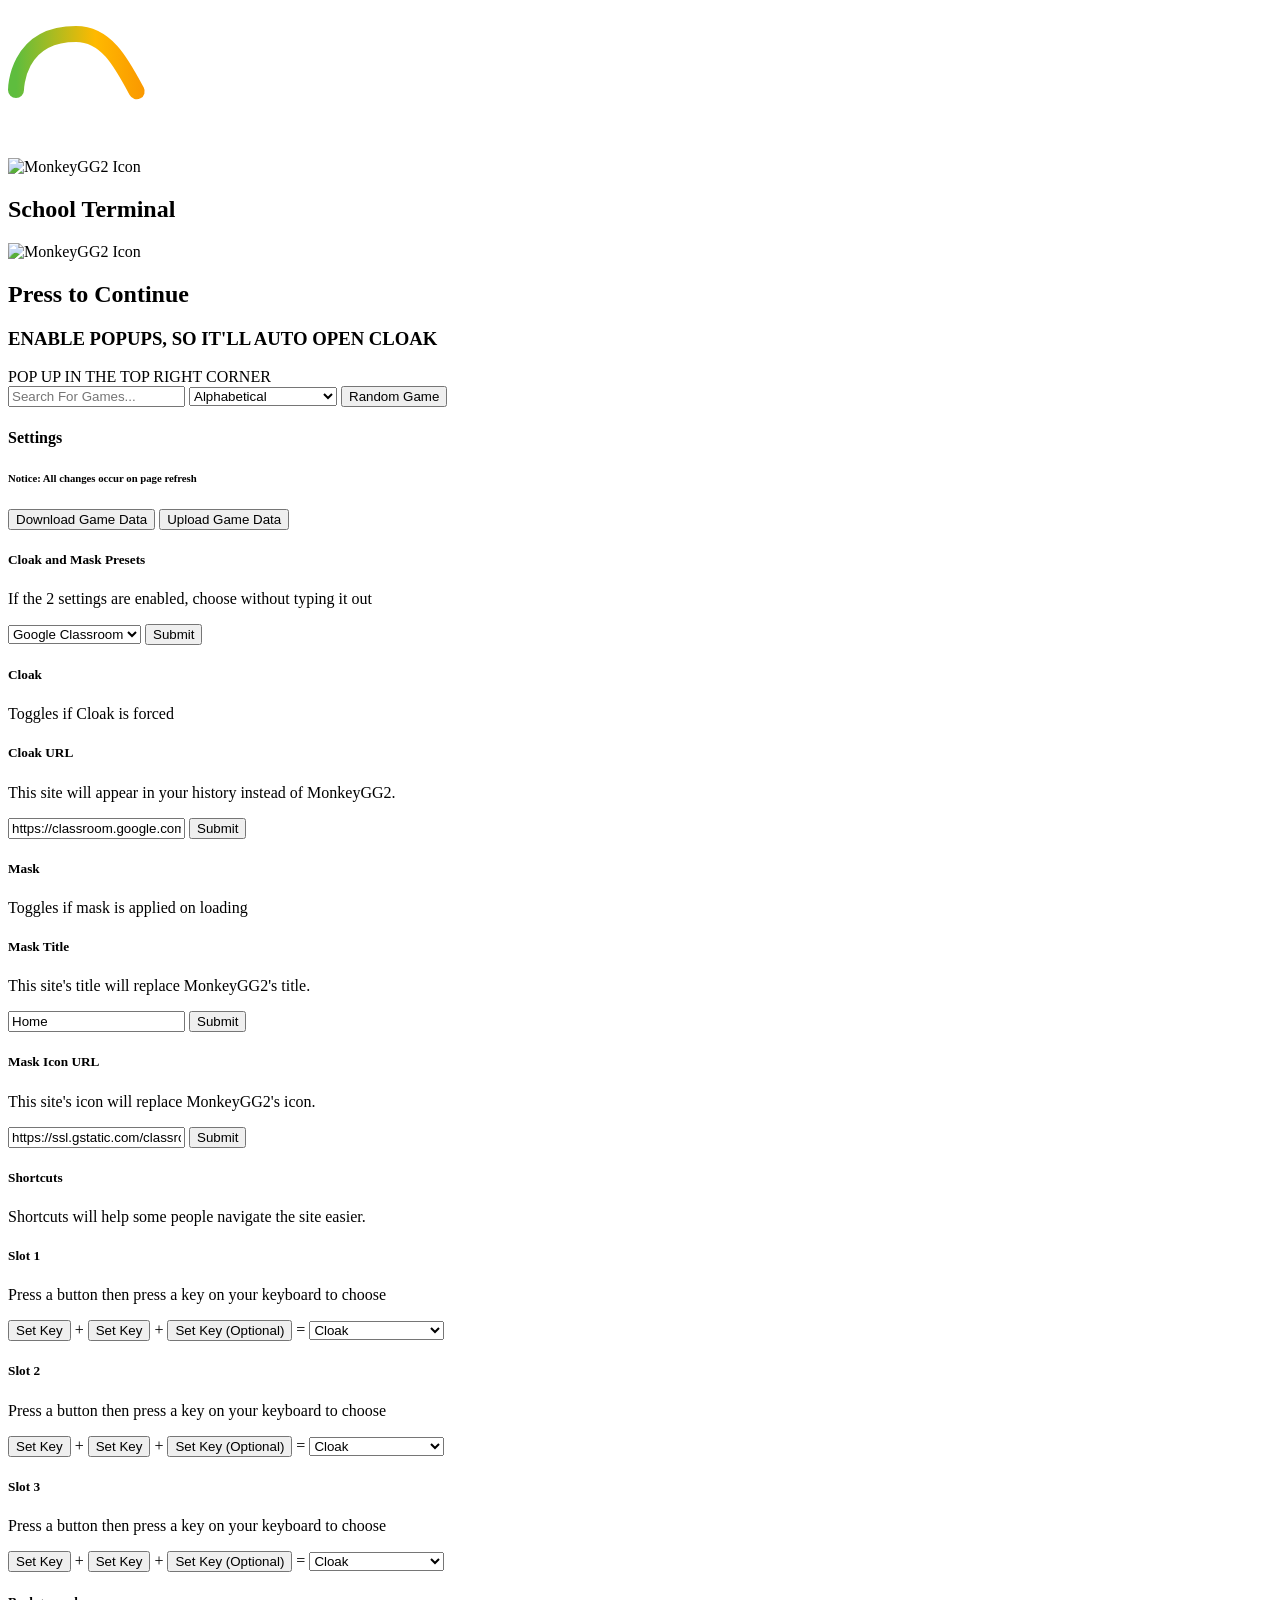
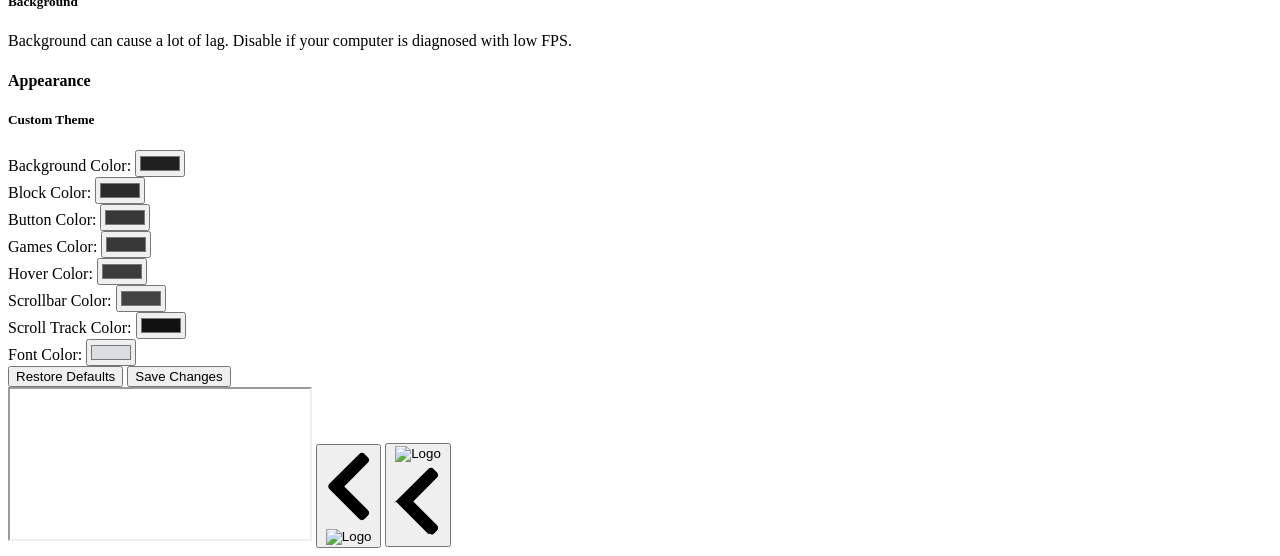
==== index.html @ 01195f4a "Update index.html" ====
<!DOCTYPE html>
<html lang="en">

<head>
  <script async src="https://www.googletagmanager.com/gtag/js?id=G-5937MNQKK5"></script>
  <script>
    window.dataLayer = window.dataLayer || [];

    function gtag() {
      dataLayer.push(arguments);
    }

    gtag('js', new Date());
    gtag('config', 'G-5937MNQKK5');
  </script>

  <title>School Terminal</title>

  <meta name="description" content="Cool site for stuff" />

  <meta name="keywords"
    content="games, gamez, unblocked, unblocked games, tunnel rush, run 3, run, 3, hacks, chrome dino unblocked, chrome dino, chrome dinosaur, dinosaur game, dinosaur, chrome hacks, chrome dino hacks, chrome dinosaur hacks, chrome dino game hack, unblocked game site, idle breakout, idle breakout hack, idle breakout save, idle breakout code, idle breakout save generator, idle breakout unblocked, 2048, 2048 unblocked, 2048 no ads, no ads, ads, 2048 high score, cookie clicker, cookie clicker unblocked, cookie clicker github, cookie clicker no ads, flappy bird, flappy bird no ads, flappy bird unblocked, flash games, flash, bloons, bloons tower defense, bloons td, bloons td 1, bloons td 2, bloons td 3, bloons td 4, bloons td 5, bloons td 6, online, duck life, duck life 1, duck life 2, ducklife 3, factory balls, learn to fly, learn to fly game, raft wars, the impossible quiz, this is the only level, impossible quiz, impossible quiz online, impossible quiz answers, impossible quiz question, imposible quiz, quiz, quiz answers, hextris, retrobowl, retrobowl unblocked, retrobowl online, rooftop snipers, rooftop snipers unblocked, slope, slope online, slope unblocked, slope unblocked site, slope unblocked no ads, slope unblocked google site, slope unblocked online, slope unblocked school, smart ball, tunnel rush, tunnel rush online, tunnel rush unblocked, tunnel rush unblocked site, tunnel rush unblocked no ads, tunnel rush unblocked google site, slope google site, tunnel rush google site, tunnel rush unblocked online, tunnel rush unblocked school" />

  <meta name="og:image" content="favicon.png" />

  <link href="js/loading.js" rel="preload" as="script" />
  <link href="https://cdn.jsdelivr.net/npm/jquery@3.7.1/dist/jquery.min.js" rel="preload" as="script" />
  <link href="css/loading.css" rel="preload" as="style" type="text/css" />
  <link href="js/config.js" rel="prefetch" as="script" />

  <link href="fonts/Flexi_IBM_VGA_True_437.svg" rel="prefetch" as="font" />
  <link href="fonts/Flexi_IBM_VGA_True_437.woff" rel="prefetch" as="font" />
  <link href="fonts/Flexi_IBM_VGA_True_437.woff2" rel="prefetch" as="font" />

  <link href="css/loading.css" rel="stylesheet" type="text/css" />
  <link href="css/style.css" rel="stylesheet" type="text/css" />
</head>

<body>

  <noscript>
    <p id="noscript-text">
      This site requires you to be able to run JavaScript.
    </p>
  </noscript>

  <div class="loading">
    <div>
      <div class="loading-tip"></div>

      <div class="loading-infinity">
        <br />

        <svg class="infinity"
          viewBox="0 0 256 128"
          width="256px"
          height="128px"
          xmlns="http://www.w3.org/2000/svg">

          <defs>

            <linearGradient id="grad1" x1="0" y1="0" x2="1" y2="0">
              <stop offset="0%" stop-color="#5ebd3e" />
              <stop offset="33%" stop-color="#ffb900" />
              <stop offset="67%" stop-color="#f78200" />
              <stop offset="100%" stop-color="#e23838" />
            </linearGradient>

            <linearGradient id="grad2" x1="1" y1="0" x2="0" y2="0">
              <stop offset="0%" stop-color="#e23838" />
              <stop offset="33%" stop-color="#973999" />
              <stop offset="67%" stop-color="#009cdf" />
              <stop offset="100%" stop-color="#5ebd3e" />
            </linearGradient>

          </defs>

          <g fill="none" stroke-linecap="round" stroke-width="16">

            <g class="track" stroke="rgba(0,0,0,0)">
              <path d="M8,64s0-56,60-56,60,112,120,112,60-56,60-56" />
              <path d="M248,64s0-56-60-56-60,112-120,112S8,64,8,64" />
            </g>

            <g stroke-dasharray="180 656">

              <path
                class="worm1"
                stroke="url(#grad1)"
                stroke-dashoffset="0"
                d="M8,64s0-56,60-56,60,112,120,112,60-56,60-56" />

              <path
                class="worm2"
                stroke="url(#grad2)"
                stroke-dashoffset="358"
                d="M248,64s0-56-60-56-60,112-120,112S8,64,8,64" />

            </g>

          </g>
        </svg>
      </div>
    </div>

    <div class="loading-icon">
      <img
        src="imgs/icon-256-256.png"
        alt="MonkeyGG2 Icon" />
    </div>
  </div>


  <section id="everything-else">

    <h1 id="title">
      School Terminal
    </h1>

    <logo>
      <img
        src="imgs/icon-256-256.png"
        alt="MonkeyGG2 Icon" />
    </logo>

    <div id="particles"></div>

    <dialog id="disabled">
      <div>
        This feature has been disabled by whoever is hosting this MonkeyGG2 instance.
      </div>
    </dialog>


    <div class="cloaklaunch">

      <h1 class="cloaker">
        Press to Continue
      </h1>

      <h3 class="cloaker">
        ENABLE POPUPS, SO IT'LL AUTO OPEN CLOAK
      </h3>

      <span id="disableCloak">
        POP UP IN THE TOP RIGHT CORNER
      </span>

    </div>


    <!-- =====================================================
         HOMEPAGE
         ===================================================== -->

    <div class="homepage">

      <div class="card-row">

        <div class="column">

          <button type="button">

            <div class="card" data="games">

              <div>

                <svg
                  xmlns="http://www.w3.org/2000/svg"
                  version="1.1"
                  xmlns:xlink="http://www.w3.org/1999/xlink"
                  xmlns:svgjs="http://svgjs.com/svgjs"
                  width="256"
                  height="256"
                  x="0"
                  y="0"
                  viewBox="0 0 512 512"
                  style="margin: 1rem 0"
                  xml:space="preserve">

                  <defs>

                    <linearGradient
                      id="a"
                      x1="-38.17"
                      x2="-29.916"
                      y1="631.934"
                      y2="623.68"
                      gradientTransform="matrix(21.3333 0 0 -21.3333 996.333 13791.667)"
                      gradientUnits="userSpaceOnUse">

                      <stop offset="0"
                        style="
                          stop-color: rgb(0, 0, 0);
                          stop-opacity: 0.1;
                        " />

                      <stop offset="1"
                        style="
                          stop-color: rgb(0, 0, 0);
                          stop-opacity: 0;
                        " />

                    </linearGradient>

                    <linearGradient
                      id="b"
                      x1="-45.683"
                      x2="-24.059"
                      y1="639.332"
                      y2="629.249"
                      gradientTransform="matrix(21.3333 0 0 -21.3333 996.333 13791.667)"
                      gradientUnits="userSpaceOnUse">

                      <stop offset="0"
                        style="
                          stop-color: rgb(255, 255, 255);
                          stop-opacity: 0.2;
                        " />

                      <stop offset="1"
                        style="
                          stop-color: rgb(255, 255, 255);
                          stop-opacity: 0;
                        " />

                    </linearGradient>

                  </defs>

                  <g>

                    <path
                      d="M512 256C512 114.844 397.167 0 256 0S0 114.844 0 256c0 69.727 30.309 121.482 89.641 154.245C101.427 492.888 137.385 512 256 512c115.302 0 152.566-17.882 165.385-94.788C481.357 386.198 512 332.13 512 256z"
                      fill="#303C42">
                    </path>

                    <path
                      d="M488.715 285.333C463.018 261.271 448 227.522 448 192c0-18.168 3.918-36.04 11.402-52.533 19.776 34.38 31.264 74.103 31.264 116.533.001 10.32-.771 19.995-1.951 29.333z"
                      fill="#F2F2F2">
                    </path>

                    <circle
                      cx="256"
                      cy="149.333"
                      r="106.667"
                      fill="#F2F2F2">
                    </circle>

                    <path
                      d="M52.598 139.467C60.082 155.96 64 173.832 64 192c0 35.251-14.844 68.836-40.258 92.868-1.428-9.247-2.409-18.764-2.409-28.868 0-42.43 11.489-82.152 31.265-116.533z"
                      fill="#F2F2F2">
                    </path>

                    <path
                      d="M256 490.667c-124.896 0-140.979-20.281-147.854-106.24 30.708-33.25 86.833-53.76 147.854-53.76s117.146 20.51 147.854 53.76c-6.875 85.958-22.958 106.24-147.854 106.24z"
                      fill="#FEE4D0">
                    </path>

                    <path
                      d="M424.6 390.984c.292-3.152.632-6.142.879-9.453a10.743 10.743 0 0 0-2.521-7.719C389.02 334.041 325.041 309.333 256 309.333s-133.021 24.708-166.958 64.479a10.743 10.743 0 0 0-2.521 7.719c.057.76.143 1.418.202 2.169-28.641-19.128-47.729-44.467-57.525-75.514C64.376 279.922 85.333 237.188 85.333 192c0-25.608-6.943-50.56-19.53-72.911 40.25-55.755 104.251-93.048 177.122-97.092C178.461 28.566 128 83.163 128 149.333c0 70.583 57.417 128 128 128s128-57.417 128-128c0-66.171-50.461-120.767-114.926-127.337 72.871 4.044 136.872 41.337 177.122 97.092-12.587 22.352-19.53 47.303-19.53 72.911 0 45.802 21.447 88.967 57.414 117.219-9.359 35.352-29.006 62.456-59.48 81.766z"
                      fill="#D32F2F">
                    </path>

                  </g>

                </svg>

              </div>

              <h5>
                Games
              </h5>

              <p>
                Huge collection of Games to try out, featuring MotoX3M, Flappy Bird, Core Ball & more!
              </p>

            </div>

          </button>

        </div>


        <div class="column">

          <button type="button">

            <div class="card" data="proxy">

              <div class="img-container">

                <img
                  src="imgs/violet-256-256.png"
                  alt="Proxy Icon" />

              </div>

              <h5>
                Proxy
              </h5>

              <p>
                Our proxy will let you bypass network restrictions so you can access sites and even play online browser games without censorship!
              </p>

            </div>

          </button>

        </div>


        <div class="column">

          <button type="button">

            <div class="card" data="settings">

              <div class="img-container">

                <svg
                  xmlns="http://www.w3.org/2000/svg"
                  version="1.1"
                  xmlns:xlink="http://www.w3.org/1999/xlink"
                  xmlns:svgjs="http://svgjs.com/svgjs"
                  width="256"
                  height="256"
                  x="0"
                  y="0"
                  viewBox="0 0 512.207 512.207"
                  style="enable-background:new 0 0 512 512"
                  xml:space="preserve">

                  <g>

                    <path
                      fill="#587AA1"
                      d="M466.104 256.049c0-4.883-.174-9.82-.52-14.754l46.624-39.918-2.277-9.018a265.273 265.273 0 0 0-12.022-36.324 265.347 265.347 0 0 0-17.176-34.17l-4.767-7.987-61.095 4.734a211.766 211.766 0 0 0-21.075-21.108l4.743-61.208-7.987-4.766a265.257 265.257 0 0 0-34.185-17.184A265.223 265.223 0 0 0 320.059 2.33L311.041.053l-39.847 46.54a210.79 210.79 0 0 0-15.089-.542l-45 44.997 45 45c66.168 0 120 53.832 120 120s-53.832 120-120 120l-45 45 45 44.998c4.911 0 9.82-.172 14.754-.518l39.918 46.624 9.018-2.277a265.273 265.273 0 0 0 36.324-12.022 265.083 265.083 0 0 0 34.169-17.177l7.987-4.766-4.734-61.095a211.659 211.659 0 0 0 21.108-21.075l61.208 4.743 4.766-7.987a265.257 265.257 0 0 0 17.184-34.185 265.223 265.223 0 0 0 12.016-36.308l2.277-9.018-46.54-39.847c.361-5.05.544-10.099.544-15.089z">
                    </path>

                    <path
                      fill="#6C90B8"
                      d="M46.104 256.049c0-4.883.174-9.82.52-14.754L0 201.377l2.277-9.018a265.273 265.273 0 0 1 12.022-36.324 265.347 265.347 0 0 1 17.176-34.17l4.767-7.987 61.095 4.734a211.766 211.766 0 0 1 21.075-21.108l-4.743-61.208 7.987-4.766a265.257 265.257 0 0 1 34.185-17.184A265.223 265.223 0 0 1 192.149 2.33l9.018-2.277 39.847 46.54a210.79 210.79 0 0 1 15.089-.542v89.997c-66.168 0-120 53.832-120 120s53.832 120 120 120v89.998c-4.911 0-9.82-.172-14.754-.518l-39.918 46.624-9.018-2.277a265.273 265.273 0 0 1-36.324-12.022 265.083 265.083 0 0 1-34.169-17.177l-7.987-4.766 4.734-61.095a211.659 211.659 0 0 1-21.108-21.075l-61.208 4.743-4.766-7.987a265.257 265.257 0 0 1-17.184-34.185 265.223 265.223 0 0 1-12.016-36.308l-2.277-9.018 46.54-39.847a211.384 211.384 0 0 1-.544-15.089z">
                    </path>

                    <path
                      fill="#81A6C7"
                      d="m256.104 106.049-30 30 30 30c49.626 0 90 40.374 90 90s-40.374 90-90 90l-30 30 30 30c82.711 0 150-67.289 150-150s-67.29-150-150-150z">
                    </path>

                    <path
                      fill="#97BEDB"
                      d="M166.104 256.049c0-49.626 40.374-90 90-90v-60c-82.711 0-150 67.289-150 150s67.289 150 150 150v-60c-49.626 0-90-40.374-90-90z">
                    </path>

                  </g>

                </svg>

              </div>

              <h5>
                Settings
              </h5>

              <p>
                A ton of customizable settings and features all at your fingertips!
              </p>

            </div>

          </button>

        </div>

      </div>

    </div>


    <!-- =====================================================
         GAMES
         ===================================================== -->

    <div class="games">

      <div class="searchbar">

        <input
          type="text"
          id="search"
          placeholder="Search For Games..." />

        <select id="sort">

          <option value="alphabetical">
            Alphabetical
          </option>

          <option value="reverse">
            Reverse Alphabetical
          </option>

        </select>

        <button
          type="button"
          class="randgame"
          onclick="randomGame()">

          Random Game

        </button>

      </div>

      <ul id="gamesList"></ul>

    </div>


    <!-- =====================================================
         SETTINGS
         ===================================================== -->

    <div class="settings">

      <div class="setting-bg">

        <h4>
          Settings
        </h4>

        <h6>
          Notice: All changes occur on page refresh
        </h6>


        <div class="setting">

          <button
            class="save-button"
            id="download">

            Download Game Data

          </button>

          <button
            class="save-button"
            id="upload">

            Upload Game Data

          </button>

          <p class="upload-result"></p>

        </div>


        <div class="setting">

          <h5>
            Cloak and Mask Presets
          </h5>

          <p>
            If the 2 settings are enabled, choose without typing it out
          </p>

          <select id="presets">

            <option value="classroom">
              Google Classroom
            </option>

            <option value="drive">
              Google Drive
            </option>

            <option value="mail">
              Google Mail
            </option>

            <option value="canvas">
              Canvas
            </option>

          </select>

          <button
            type="button"
            class="submit-button"
            onclick="updatePreset()">

            Submit

          </button>

        </div>


        <div class="setting">

          <h5>
            Cloak
          </h5>

          <p>
            Toggles if Cloak is forced
          </p>

          <label class="switch">

            <input
              id="cloakCheckboxInput"
              type="checkbox"
              hidden />

            <div class="switch__wrapper">
              <div class="switch__toggle"></div>
            </div>

          </label>

        </div>


        <div class="setting">

          <h5>
            Cloak URL
          </h5>

          <p>
            This site will appear in your history instead of MonkeyGG2.
          </p>

          <input
            id="cloakUrlInput"
            class="text-field"
            type="text"
            placeholder="https://google.com/maps" />

          <button
            type="button"
            id="cloakUrlSubmit"
            class="submit-button">

            Submit

          </button>

        </div>


        <div class="setting">

          <h5>
            Mask
          </h5>

          <p>
            Toggles if mask is applied on loading
          </p>

          <label class="switch">

            <input
              id="maskCheckboxInput"
              type="checkbox"
              hidden />

            <div class="switch__wrapper">
              <div class="switch__toggle"></div>
            </div>

          </label>

        </div>


        <div class="setting">

          <h5>
            Mask Title
          </h5>

          <p>
            This site's title will replace MonkeyGG2's title.
          </p>

          <input
            id="maskTitleInput"
            class="text-field"
            type="text"
            placeholder="Home" />

          <button
            type="button"
            id="maskTitleSubmit"
            class="submit-button">

            Submit

          </button>

        </div>


        <div class="setting">

          <h5>
            Mask Icon URL
          </h5>

          <p>
            This site's icon will replace MonkeyGG2's icon.
          </p>

          <input
            id="maskIconInput"
            class="text-field"
            type="text"
            placeholder="https://google.com/maps/ic_product_classroom_32.png" />

          <button
            type="button"
            id="maskIconSubmit"
            class="submit-button">

            Submit

          </button>

        </div>


        <div class="setting">

          <h5>
            Shortcuts
          </h5>

          <p>
            Shortcuts will help some people navigate the site easier.
          </p>

        </div>


        <div class="setting">

          <div id="keybind-1">

            <h5>
              Slot 1
            </h5>

            <p>
              Press a button then press a key on your keyboard to choose
            </p>

            <button
              type="button"
              class="keySlot 1">
              Set Key
            </button>

            <p style="display:inline;">+</p>

            <button
              type="button"
              class="keySlot 2">
              Set Key
            </button>

            <p style="display:inline;">+</p>

            <button
              type="button"
              class="keySlot 3">
              Set Key (Optional)
            </button>

            <p style="display:inline;">=</p>

            <select class="slot-action">

              <option value="makecloak()">
                Cloak
              </option>

              <option value="mask()">
                Mask
              </option>

              <option value="returnHome()">
                Return to Home
              </option>

              <option value="mute()">
                Mute
              </option>

              <option value="#">
                Pop-up Tab
              </option>

              <option value="eval(prompt('What do you want to run?')); pressedKeys = {};">
                Custom JS
              </option>

              <option value="#">
                Select an option ▼
              </option>

            </select>

          </div>


          <div id="keybind-2">

            <h5>
              Slot 2
            </h5>

            <p>
              Press a button then press a key on your keyboard to choose
            </p>

            <button
              type="button"
              class="keySlot 1">
              Set Key
            </button>

            <p style="display:inline;">+</p>

            <button
              type="button"
              class="keySlot 2">
              Set Key
            </button>

            <p style="display:inline;">+</p>

            <button
              type="button"
              class="keySlot 3">
              Set Key (Optional)
            </button>

            <p style="display:inline;">=</p>

            <select class="slot-action">

              <option value="makecloak()">
                Cloak
              </option>

              <option value="mask()">
                Mask
              </option>

              <option value="returnHome()">
                Return to Home
              </option>

              <option value="mute()">
                Mute
              </option>

              <option value="#">
                Pop-up Tab
              </option>

              <option value="eval(prompt('What do you want to run?')); pressedKeys = {};">
                Custom JS
              </option>

              <option value="#">
                Select an option ▼
              </option>

            </select>

          </div>


          <div id="keybind-3">

            <h5>
              Slot 3
            </h5>

            <p>
              Press a button then press a key on your keyboard to choose
            </p>

            <button
              type="button"
              class="keySlot 1">
              Set Key
            </button>

            <p style="display:inline;">+</p>

            <button
              type="button"
              class="keySlot 2">
              Set Key
            </button>

            <p style="display:inline;">+</p>

            <button
              type="button"
              class="keySlot 3">
              Set Key (Optional)
            </button>

            <p style="display:inline;">=</p>

            <select class="slot-action">

              <option value="makecloak()">
                Cloak
              </option>

              <option value="mask()">
                Mask
              </option>

              <option value="returnHome()">
                Return to Home
              </option>

              <option value="mute()">
                Mute
              </option>

              <option value="#">
                Pop-up Tab
              </option>

              <option value="eval(prompt('What do you want to run?')); pressedKeys = {};">
                Custom JS
              </option>

              <option value="#">
                Select an option ▼
              </option>

            </select>

          </div>

        </div>


        <div class="setting">

          <h5>
            Background
          </h5>

          <p>
            Background can cause a lot of lag. Disable if your computer is diagnosed with low FPS.
          </p>

          <label class="switch">

            <input
              type="checkbox"
              id="backgroundCheckboxInput"
              hidden />

            <div class="switch__wrapper">
              <div class="switch__toggle"></div>
            </div>

          </label>

        </div>


        <h4>
          Appearance
        </h4>


        <div class="setting">

          <h5>
            Custom Theme
          </h5>


          <label for="bg">
            Background Color:
          </label>

          <input
            type="color"
            id="bg"
            name="bg"
            value="#202020"
            class="color-input" />

          <br />


          <label for="block-color">
            Block Color:
          </label>

          <input
            type="color"
            id="block-color"
            name="block-color"
            value="#2b2b2b"
            class="color-input" />

          <br />


          <label for="button-color">
            Button Color:
          </label>

          <input
            type="color"
            id="button-color"
            name="button-color"
            value="#373737"
            class="color-input" />

          <br />


          <label for="games-color">
            Games Color:
          </label>

          <input
            type="color"
            id="games-color"
            name="games-color"
            value="#373737"
            class="color-input" />

          <br />


          <label for="hover-color">
            Hover Color:
          </label>

          <input
            type="color"
            id="hover-color"
            name="hover-color"
            value="#3c3c3c"
            class="color-input" />

          <br />


          <label for="scrollbar-color">
            Scrollbar Color:
          </label>

          <input
            type="color"
            id="scrollbar-color"
            name="scrollbar-color"
            value="#434343"
            class="color-input" />

          <br />


          <label for="scroll-track-color">
            Scroll Track Color:
          </label>

          <input
            type="color"
            id="scroll-track-color"
            name="scroll-track-color"
            value="#111111"
            class="color-input" />

          <br />


          <label for="font-color">
            Font Color:
          </label>

          <input
            type="color"
            id="font-color"
            name="font-color"
            value="#dcddde"
            class="color-input" />

          <br />


          <button
            type="button"
            class="save-button"
            onclick="restoreColorChanges()">

            Restore Defaults

          </button>


          <button
            type="button"
            class="save-button"
            onclick="saveColorChanges()">

            Save Changes

          </button>

        </div>

      </div>

    </div>

  </section>


  <!-- =====================================================
       PAGE LOADER
       ===================================================== -->

  <section id="page-loader">

    <iframe></iframe>


    <button
      id="gameButton"
      class="in-game-button">

      <svg
        class="svg-inline--fa fa-chevron-left fa-w-10"
        aria-hidden="true"
        focusable="false"
        data-prefix="fas"
        data-icon="chevron-left"
        role="img"
        xmlns="http://www.w3.org/2000/svg"
        viewBox="0 0 320 512">

        <path
          fill="currentColor"
          d="M34.52 239.03L228.87 44.69c9.37-9.37 24.57-9.37 33.94 0l22.67 22.67c9.36 9.36 9.37 24.52.04 33.9L131.49 256l154.02 154.75c9.34 9.38 9.32 24.54-.04 33.9l-22.67 22.67c-9.37 9.37-24.57 9.37-33.94 0L34.52 272.97c-9.37-9.37-9.37-24.57 0-33.94z">
        </path>

      </svg>

      <img
        src="imgs/icon-256-256.png"
        width="36"
        height="36"
        alt="Logo" />

    </button>


    <button
      id="refresh"
      class="in-game-button">

      <img
        src="imgs/refresh.png"
        width="40"
        height="36"
        alt="Logo" />

      <svg
        class="svg-inline--fa fa-chevron-left fa-w-10"
        aria-hidden="true"
        focusable="false"
        data-prefix="fas"
        data-icon="chevron-left"
        role="img"
        xmlns="http://www.w3.org/2000/svg"
        viewBox="0 0 320 512">

        <path
          fill="currentColor"
          d="M34.52 239.03L228.87 44.69c9.37-9.37 24.57-9.37 33.94 0l22.67 22.67c9.36 9.36 9.37 24.52.04 33.9L131.49 256l154.02 154.75c9.34 9.38 9.32 24.54-.04 33.9l-22.67 22.67c-9.37 9.37-24.57-9.37-33.94 0L34.52 272.97c-9.37-9.37-9.37-24.57-33.94 0L34.52 239.03z">
        </path>

      </svg>

    </button>

  </section>


  <!-- =====================================================
       SCRIPTS
       ===================================================== -->

  <script src="js/config.js"></script>

  <script src="https://cdn.jsdelivr.net/npm/jquery@3.7.1/dist/jquery.min.js"></script>

  <script src="js/loading.js" defer></script>

  <script
    src="https://cdn.jsdelivr.net/npm/p5@1.8.0/lib/p5.min.js"
    defer>
  </script>

  <script src="js/bg.js" defer></script>

  <script src="js/index.js" defer></script>


  <!-- =====================================================
       EAGLERCRAFT URL FIX + ORIGINAL TAB REFRESH
       ===================================================== -->

  <script>

    document.addEventListener(
      'click',
      function (event) {

        const game =
          event.target.closest(
            '#gamesList li'
          );

        if (!game) {
          return;
        }


        let gameUrl =
          game.getAttribute('url');


        if (!gameUrl) {
          return;
        }


        /*
         * Eaglercraft specifically.
         *
         * Example:
         *
         * /games/ampler-launcher/mc/1.5.2
         *
         * becomes:
         *
         * /games/ampler-launcher/mc/1.5.2/
         */

        if (
          gameUrl.includes(
            '/games/ampler-launcher/mc/'
          ) &&
          !gameUrl.endsWith('/')
        ) {

          gameUrl += '/';

          game.setAttribute(
            'url',
            gameUrl
          );


          console.log(
            '[EAGLERCRAFT] Fixed game URL:',
            gameUrl
          );
        }


        /*
         * Refresh the ORIGINAL tab after
         * index.js has had time to open the
         * actual game in the new tab.
         */

        setTimeout(
          function () {

            window.location.reload();

          },
          300
        );

      },
      true
    );

  </script>

</body>

</html>
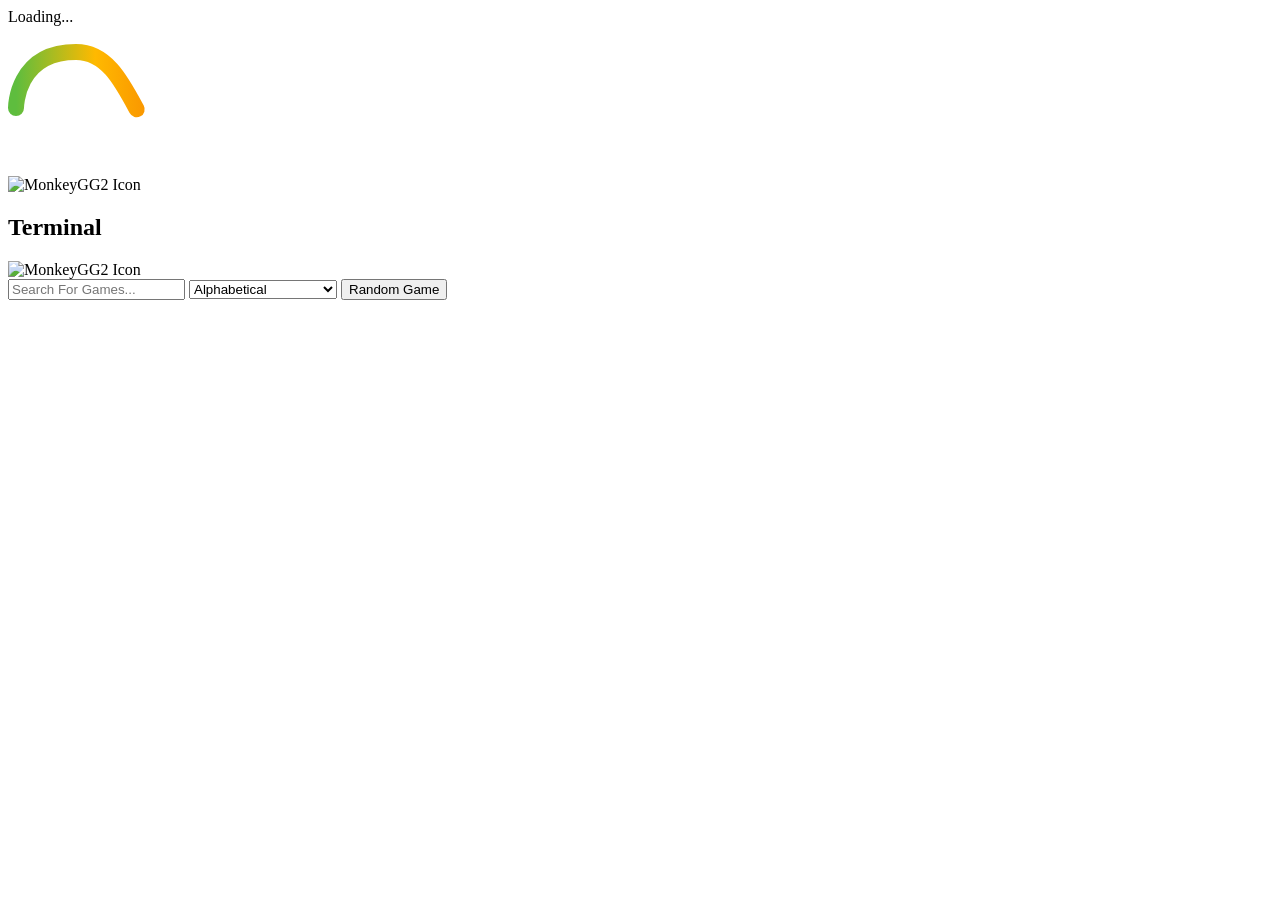
==== commit f79f65d5: "Update index.html" ====
--- a/index.html
+++ b/index.html
@@ -14,12 +14,12 @@
     gtag('config', 'G-5937MNQKK5');
   </script>
 
-  <title>School Terminal</title>
+  <title>Terminal</title>
 
   <meta name="description" content="Cool site for stuff" />
 
   <meta name="keywords"
-    content="games, gamez, unblocked, unblocked games, tunnel rush, run 3, run, 3, hacks, chrome dino unblocked, chrome dino, chrome dinosaur, dinosaur game, dinosaur, chrome hacks, chrome dino hacks, chrome dinosaur hacks, chrome dino game hack, unblocked game site, idle breakout, idle breakout hack, idle breakout save, idle breakout code, idle breakout save generator, idle breakout unblocked, 2048, 2048 unblocked, 2048 no ads, no ads, ads, 2048 high score, cookie clicker, cookie clicker unblocked, cookie clicker github, cookie clicker no ads, flappy bird, flappy bird no ads, flappy bird unblocked, flash games, flash, bloons, bloons tower defense, bloons td, bloons td 1, bloons td 2, bloons td 3, bloons td 4, bloons td 5, bloons td 6, online, duck life, duck life 1, duck life 2, ducklife 3, factory balls, learn to fly, learn to fly game, raft wars, the impossible quiz, this is the only level, impossible quiz, impossible quiz online, impossible quiz answers, impossible quiz question, imposible quiz, quiz, quiz answers, hextris, retrobowl, retrobowl unblocked, retrobowl online, rooftop snipers, rooftop snipers unblocked, slope, slope online, slope unblocked, slope unblocked site, slope unblocked no ads, slope unblocked google site, slope unblocked online, slope unblocked school, smart ball, tunnel rush, tunnel rush online, tunnel rush unblocked, tunnel rush unblocked site, tunnel rush unblocked no ads, tunnel rush unblocked google site, slope google site, tunnel rush google site, tunnel rush unblocked online, tunnel rush unblocked school" />
+    content="" />
 
   <meta name="og:image" content="favicon.png" />
 
@@ -114,7 +114,7 @@
   <section id="everything-else">
 
     <h1 id="title">
-      School Terminal
+      Terminal
     </h1>
 
     <logo>
@@ -597,7 +597,7 @@
             id="maskTitleInput"
             class="text-field"
             type="text"
-            placeholder="Home" />
+            placeholder="Google Maps" />
 
           <button
             type="button"
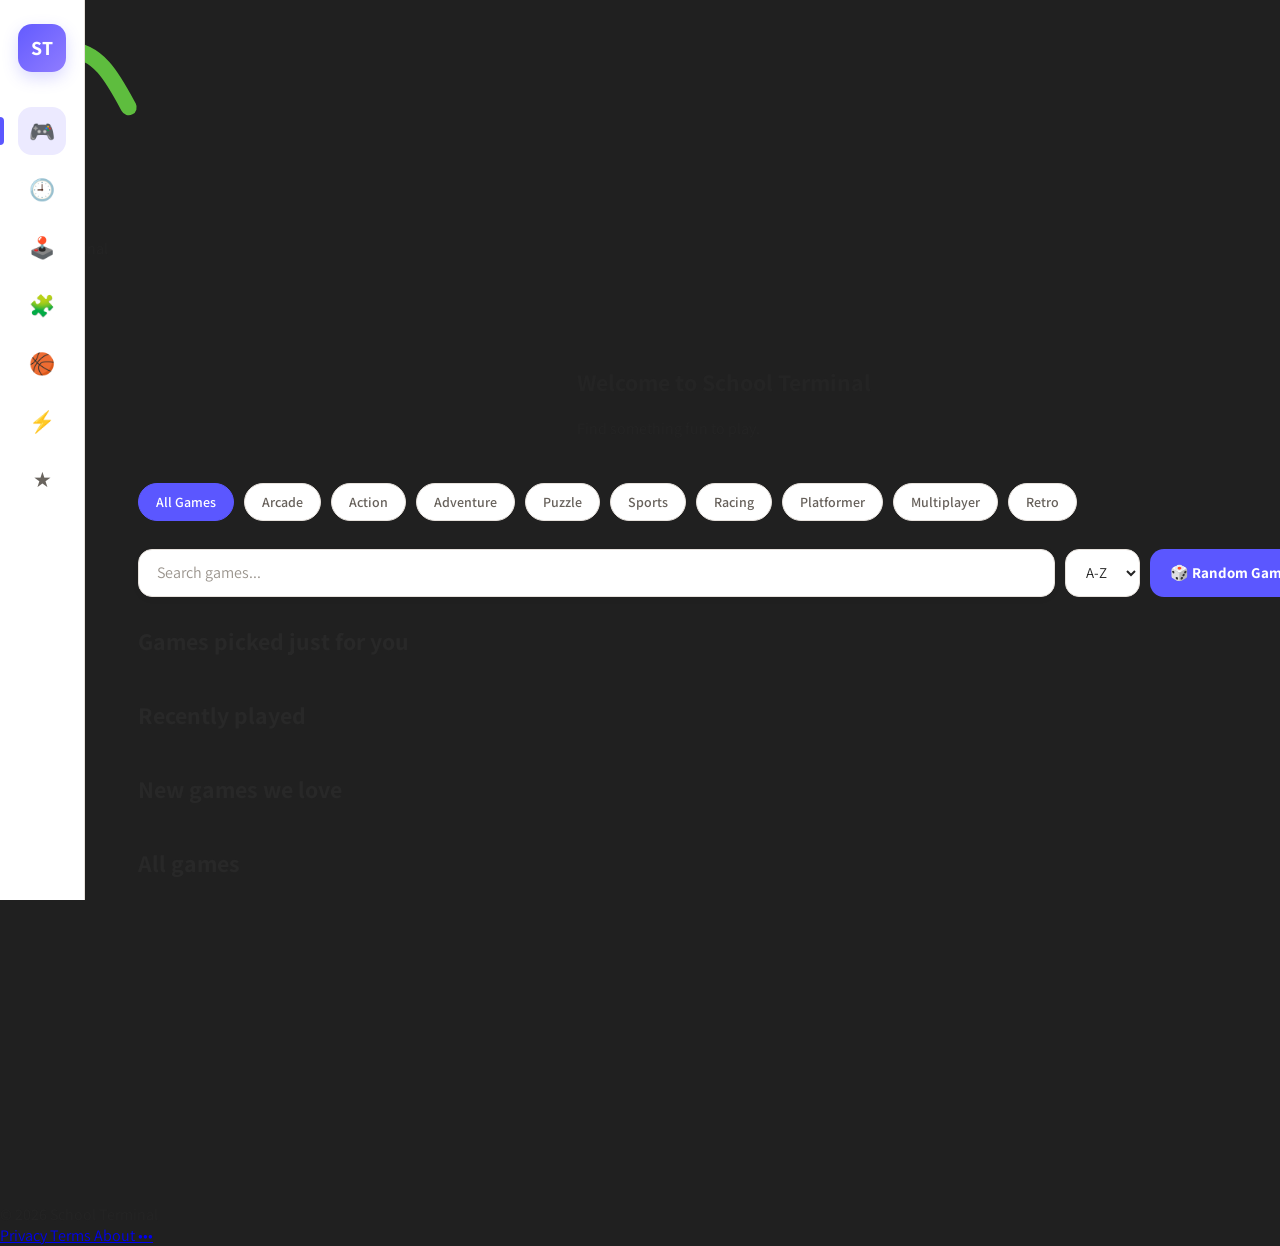
==== commit f8628cea: "Update index.html" ====
--- a/index.html
+++ b/index.html
@@ -2,1219 +2,992 @@
 <html lang="en">
 
 <head>
-  <script async src="https://www.googletagmanager.com/gtag/js?id=G-5937MNQKK5"></script>
-  <script>
-    window.dataLayer = window.dataLayer || [];
-
-    function gtag() {
-      dataLayer.push(arguments);
-    }
-
-    gtag('js', new Date());
-    gtag('config', 'G-5937MNQKK5');
-  </script>
-
-  <title>Terminal</title>
-
-  <meta name="description" content="Cool site for stuff" />
-
-  <meta name="keywords"
-    content="" />
-
-  <meta name="og:image" content="favicon.png" />
-
-  <link href="js/loading.js" rel="preload" as="script" />
-  <link href="https://cdn.jsdelivr.net/npm/jquery@3.7.1/dist/jquery.min.js" rel="preload" as="script" />
-  <link href="css/loading.css" rel="preload" as="style" type="text/css" />
-  <link href="js/config.js" rel="prefetch" as="script" />
-
-  <link href="fonts/Flexi_IBM_VGA_True_437.svg" rel="prefetch" as="font" />
-  <link href="fonts/Flexi_IBM_VGA_True_437.woff" rel="prefetch" as="font" />
-  <link href="fonts/Flexi_IBM_VGA_True_437.woff2" rel="prefetch" as="font" />
-
-  <link href="css/loading.css" rel="stylesheet" type="text/css" />
-  <link href="css/style.css" rel="stylesheet" type="text/css" />
+    <meta charset="UTF-8">
+
+    <meta
+        name="viewport"
+        content="width=device-width, initial-scale=1.0"
+    >
+
+    <title>School Terminal</title>
+
+    <meta
+        name="description"
+        content="Play games online"
+    >
+
+    <meta
+        name="theme-color"
+        content="#faf8f6"
+    >
+
+    <link
+        href="css/loading.css"
+        rel="preload"
+        as="style"
+    >
+
+    <link
+        href="https://cdn.jsdelivr.net/npm/jquery@3.7.1/dist/jquery.min.js"
+        rel="preload"
+        as="script"
+    >
+
+    <link
+        href="css/loading.css"
+        rel="stylesheet"
+        type="text/css"
+    >
+
+    <link
+        href="css/style.css"
+        rel="stylesheet"
+        type="text/css"
+    >
 </head>
 
 <body>
 
-  <noscript>
-    <p id="noscript-text">
-      This site requires you to be able to run JavaScript.
-    </p>
-  </noscript>
-
-  <div class="loading">
-    <div>
-      <div class="loading-tip"></div>
-
-      <div class="loading-infinity">
-        <br />
-
-        <svg class="infinity"
-          viewBox="0 0 256 128"
-          width="256px"
-          height="128px"
-          xmlns="http://www.w3.org/2000/svg">
-
-          <defs>
-
-            <linearGradient id="grad1" x1="0" y1="0" x2="1" y2="0">
-              <stop offset="0%" stop-color="#5ebd3e" />
-              <stop offset="33%" stop-color="#ffb900" />
-              <stop offset="67%" stop-color="#f78200" />
-              <stop offset="100%" stop-color="#e23838" />
-            </linearGradient>
-
-            <linearGradient id="grad2" x1="1" y1="0" x2="0" y2="0">
-              <stop offset="0%" stop-color="#e23838" />
-              <stop offset="33%" stop-color="#973999" />
-              <stop offset="67%" stop-color="#009cdf" />
-              <stop offset="100%" stop-color="#5ebd3e" />
-            </linearGradient>
-
-          </defs>
-
-          <g fill="none" stroke-linecap="round" stroke-width="16">
-
-            <g class="track" stroke="rgba(0,0,0,0)">
-              <path d="M8,64s0-56,60-56,60,112,120,112,60-56,60-56" />
-              <path d="M248,64s0-56-60-56-60,112-120,112S8,64,8,64" />
-            </g>
-
-            <g stroke-dasharray="180 656">
-
-              <path
-                class="worm1"
-                stroke="url(#grad1)"
-                stroke-dashoffset="0"
-                d="M8,64s0-56,60-56,60,112,120,112,60-56,60-56" />
-
-              <path
-                class="worm2"
-                stroke="url(#grad2)"
-                stroke-dashoffset="358"
-                d="M248,64s0-56-60-56-60,112-120,112S8,64,8,64" />
-
-            </g>
-
-          </g>
-        </svg>
-      </div>
+    <noscript>
+        <p id="noscript-text">
+            This site requires JavaScript.
+        </p>
+    </noscript>
+
+    <!-- =====================================================
+         LOADING SCREEN
+         ===================================================== -->
+
+    <div class="loading">
+
+        <div>
+
+            <div class="loading-tip"></div>
+
+            <div class="loading-infinity">
+
+                <br>
+
+                <svg
+                    class="infinity"
+                    viewBox="0 0 256 128"
+                    width="256"
+                    height="128"
+                    xmlns="http://www.w3.org/2000/svg"
+                >
+
+                    <defs>
+
+                        <linearGradient
+                            id="grad1"
+                            x1="0"
+                            y1="0"
+                            x2="1"
+                            y2="0"
+                        >
+
+                            <stop
+                                offset="0%"
+                                stop-color="#5ebd3e"
+                            >
+
+                            <stop
+                                offset="33%"
+                                stop-color="#ffb900"
+                            >
+
+                            <stop
+                                offset="67%"
+                                stop-color="#f78200"
+                            >
+
+                            <stop
+                                offset="100%"
+                                stop-color="#e23838"
+                            >
+
+                        </linearGradient>
+
+                        <linearGradient
+                            id="grad2"
+                            x1="1"
+                            y1="0"
+                            x2="0"
+                            y2="0"
+                        >
+
+                            <stop
+                                offset="0%"
+                                stop-color="#e23838"
+                            >
+
+                            <stop
+                                offset="33%"
+                                stop-color="#973999"
+                            >
+
+                            <stop
+                                offset="67%"
+                                stop-color="#009cdf"
+                            >
+
+                            <stop
+                                offset="100%"
+                                stop-color="#5ebd3e"
+                            >
+
+                        </linearGradient>
+
+                    </defs>
+
+                    <g
+                        fill="none"
+                        stroke-linecap="round"
+                        stroke-width="16"
+                    >
+
+                        <g
+                            class="track"
+                            stroke="rgba(0,0,0,0)"
+                        >
+
+                            <path
+                                d="M8,64s0-56,60-56,60,112,120,112,60-56,60-56"
+                            ></path>
+
+                            <path
+                                d="M248,64s0-56-60-56-60,112-120,112S8,64,8,64"
+                            ></path>
+
+                        </g>
+
+                        <g stroke-dasharray="180 656">
+
+                            <path
+                                class="worm1"
+                                stroke="url(#grad1)"
+                                stroke-dashoffset="0"
+                                d="M8,64s0-56,60-56,60,112,120,112,60-56,60-56"
+                            ></path>
+
+                            <path
+                                class="worm2"
+                                stroke="url(#grad2)"
+                                stroke-dashoffset="358"
+                                d="M248,64s0-56-60-56-60,112-120,112S8,64,8,64"
+                            ></path>
+
+                        </g>
+
+                    </g>
+
+                </svg>
+
+            </div>
+
+        </div>
+
+        <div class="loading-icon">
+
+            <img
+                src="imgs/icon-256-256.png"
+                alt="School Terminal"
+            >
+
+        </div>
+
     </div>
 
-    <div class="loading-icon">
-      <img
-        src="imgs/icon-256-256.png"
-        alt="MonkeyGG2 Icon" />
-    </div>
-  </div>
-
-
-  <section id="everything-else">
-
-    <h1 id="title">
-      Terminal
-    </h1>
-
-    <logo>
-      <img
-        src="imgs/icon-256-256.png"
-        alt="MonkeyGG2 Icon" />
-    </logo>
-
-    <div id="particles"></div>
-
-    <dialog id="disabled">
-      <div>
-        This feature has been disabled by whoever is hosting this MonkeyGG2 instance.
-      </div>
-    </dialog>
-
-
-    <div class="cloaklaunch">
-
-      <h1 class="cloaker">
-        Press to Continue
-      </h1>
-
-      <h3 class="cloaker">
-        ENABLE POPUPS, SO IT'LL AUTO OPEN CLOAK
-      </h3>
-
-      <span id="disableCloak">
-        POP UP IN THE TOP RIGHT CORNER
-      </span>
-
-    </div>
-
-
     <!-- =====================================================
-         HOMEPAGE
+         EVERYTHING
          ===================================================== -->
 
-    <div class="homepage">
-
-      <div class="card-row">
-
-        <div class="column">
-
-          <button type="button">
-
-            <div class="card" data="games">
-
-              <div>
-
-                <svg
-                  xmlns="http://www.w3.org/2000/svg"
-                  version="1.1"
-                  xmlns:xlink="http://www.w3.org/1999/xlink"
-                  xmlns:svgjs="http://svgjs.com/svgjs"
-                  width="256"
-                  height="256"
-                  x="0"
-                  y="0"
-                  viewBox="0 0 512 512"
-                  style="margin: 1rem 0"
-                  xml:space="preserve">
-
-                  <defs>
-
-                    <linearGradient
-                      id="a"
-                      x1="-38.17"
-                      x2="-29.916"
-                      y1="631.934"
-                      y2="623.68"
-                      gradientTransform="matrix(21.3333 0 0 -21.3333 996.333 13791.667)"
-                      gradientUnits="userSpaceOnUse">
-
-                      <stop offset="0"
-                        style="
-                          stop-color: rgb(0, 0, 0);
-                          stop-opacity: 0.1;
-                        " />
-
-                      <stop offset="1"
-                        style="
-                          stop-color: rgb(0, 0, 0);
-                          stop-opacity: 0;
-                        " />
-
-                    </linearGradient>
-
-                    <linearGradient
-                      id="b"
-                      x1="-45.683"
-                      x2="-24.059"
-                      y1="639.332"
-                      y2="629.249"
-                      gradientTransform="matrix(21.3333 0 0 -21.3333 996.333 13791.667)"
-                      gradientUnits="userSpaceOnUse">
-
-                      <stop offset="0"
-                        style="
-                          stop-color: rgb(255, 255, 255);
-                          stop-opacity: 0.2;
-                        " />
-
-                      <stop offset="1"
-                        style="
-                          stop-color: rgb(255, 255, 255);
-                          stop-opacity: 0;
-                        " />
-
-                    </linearGradient>
-
-                  </defs>
-
-                  <g>
-
-                    <path
-                      d="M512 256C512 114.844 397.167 0 256 0S0 114.844 0 256c0 69.727 30.309 121.482 89.641 154.245C101.427 492.888 137.385 512 256 512c115.302 0 152.566-17.882 165.385-94.788C481.357 386.198 512 332.13 512 256z"
-                      fill="#303C42">
-                    </path>
-
-                    <path
-                      d="M488.715 285.333C463.018 261.271 448 227.522 448 192c0-18.168 3.918-36.04 11.402-52.533 19.776 34.38 31.264 74.103 31.264 116.533.001 10.32-.771 19.995-1.951 29.333z"
-                      fill="#F2F2F2">
-                    </path>
-
-                    <circle
-                      cx="256"
-                      cy="149.333"
-                      r="106.667"
-                      fill="#F2F2F2">
-                    </circle>
-
-                    <path
-                      d="M52.598 139.467C60.082 155.96 64 173.832 64 192c0 35.251-14.844 68.836-40.258 92.868-1.428-9.247-2.409-18.764-2.409-28.868 0-42.43 11.489-82.152 31.265-116.533z"
-                      fill="#F2F2F2">
-                    </path>
-
-                    <path
-                      d="M256 490.667c-124.896 0-140.979-20.281-147.854-106.24 30.708-33.25 86.833-53.76 147.854-53.76s117.146 20.51 147.854 53.76c-6.875 85.958-22.958 106.24-147.854 106.24z"
-                      fill="#FEE4D0">
-                    </path>
-
-                    <path
-                      d="M424.6 390.984c.292-3.152.632-6.142.879-9.453a10.743 10.743 0 0 0-2.521-7.719C389.02 334.041 325.041 309.333 256 309.333s-133.021 24.708-166.958 64.479a10.743 10.743 0 0 0-2.521 7.719c.057.76.143 1.418.202 2.169-28.641-19.128-47.729-44.467-57.525-75.514C64.376 279.922 85.333 237.188 85.333 192c0-25.608-6.943-50.56-19.53-72.911 40.25-55.755 104.251-93.048 177.122-97.092C178.461 28.566 128 83.163 128 149.333c0 70.583 57.417 128 128 128s128-57.417 128-128c0-66.171-50.461-120.767-114.926-127.337 72.871 4.044 136.872 41.337 177.122 97.092-12.587 22.352-19.53 47.303-19.53 72.911 0 45.802 21.447 88.967 57.414 117.219-9.359 35.352-29.006 62.456-59.48 81.766z"
-                      fill="#D32F2F">
-                    </path>
-
-                  </g>
-
-                </svg>
-
-              </div>
-
-              <h5>
-                Games
-              </h5>
-
-              <p>
-                Huge collection of Games to try out, featuring MotoX3M, Flappy Bird, Core Ball & more!
-              </p>
-
+    <section id="everything-else">
+
+        <!-- =================================================
+             LEFT NAVIGATION
+             ================================================= -->
+
+        <nav class="portal-nav">
+
+            <div class="portal-brand">
+                ST
             </div>
 
-          </button>
+            <button
+                class="active portal-nav-button"
+                data-nav="games"
+                title="Games"
+            >
+                🎮
+            </button>
+
+            <button
+                class="portal-nav-button"
+                data-nav="recent"
+                title="Recently Played"
+            >
+                🕘
+            </button>
+
+            <button
+                class="portal-nav-button"
+                data-nav="arcade"
+                title="Arcade"
+            >
+                🕹️
+            </button>
+
+            <button
+                class="portal-nav-button"
+                data-nav="puzzle"
+                title="Puzzle"
+            >
+                🧩
+            </button>
+
+            <button
+                class="portal-nav-button"
+                data-nav="sports"
+                title="Sports"
+            >
+                🏀
+            </button>
+
+            <button
+                class="portal-nav-button"
+                data-nav="action"
+                title="Action"
+            >
+                ⚡
+            </button>
+
+            <button
+                class="portal-nav-button"
+                data-nav="favorites"
+                title="Favorites"
+            >
+                ★
+            </button>
+
+        </nav>
+
+        <!-- =================================================
+             TOP HEADER
+             ================================================= -->
+
+        <header class="portal-topbar">
+
+            <div class="portal-logo">
+
+                <div class="portal-logo-mark">
+                    ST
+                </div>
+
+                <div class="portal-logo-text">
+                    School Terminal
+                </div>
+
+            </div>
+
+            <div class="portal-actions">
+
+                <button
+                    class="portal-action"
+                    id="settingsTopButton"
+                    title="Settings"
+                >
+                    ⚙
+                </button>
+
+                <button
+                    class="portal-action"
+                    title="Notifications"
+                >
+                    ♧
+                </button>
+
+                <div class="portal-avatar">
+                    🙂
+                </div>
+
+            </div>
+
+        </header>
+
+        <!-- =================================================
+             CLOAK
+             ================================================= -->
+
+        <div class="cloaklaunch">
+
+            <h1 class="cloaker">
+                Press to Continue
+            </h1>
+
+            <h3 class="cloaker">
+                ENABLE POPUPS, SO IT'LL AUTO OPEN CLOAK
+            </h3>
+
+            <span id="disableCloak">
+                POP UP IN THE TOP RIGHT CORNER
+            </span>
 
         </div>
 
-
-        <div class="column">
-
-          <button type="button">
-
-            <div class="card" data="proxy">
-
-              <div class="img-container">
-
-                <img
-                  src="imgs/violet-256-256.png"
-                  alt="Proxy Icon" />
-
-              </div>
-
-              <h5>
-                Proxy
-              </h5>
-
-              <p>
-                Our proxy will let you bypass network restrictions so you can access sites and even play online browser games without censorship!
-              </p>
+        <!-- =================================================
+             HOMEPAGE
+             ================================================= -->
+
+        <div class="homepage">
+
+            <div class="welcome-home">
+
+                <div class="welcome-text">
+
+                    <span class="welcome-small">
+                        SCHOOL TERMINAL
+                    </span>
+
+                    <h1>
+                        Welcome back.
+                    </h1>
+
+                    <p>
+                        Take a quick break and discover something fun to play.
+                    </p>
+
+                    <button
+                        class="welcome-play-button"
+                        data-open-games
+                    >
+                        Browse Games
+                    </button>
+
+                </div>
+
+                <div class="welcome-art">
+
+                    <div class="welcome-controller">
+                        🎮
+                    </div>
+
+                    <div class="welcome-circle circle-one"></div>
+                    <div class="welcome-circle circle-two"></div>
+                    <div class="welcome-circle circle-three"></div>
+
+                </div>
 
             </div>
 
-          </button>
-
         </div>
 
-
-        <div class="column">
-
-          <button type="button">
-
-            <div class="card" data="settings">
-
-              <div class="img-container">
-
-                <svg
-                  xmlns="http://www.w3.org/2000/svg"
-                  version="1.1"
-                  xmlns:xlink="http://www.w3.org/1999/xlink"
-                  xmlns:svgjs="http://svgjs.com/svgjs"
-                  width="256"
-                  height="256"
-                  x="0"
-                  y="0"
-                  viewBox="0 0 512.207 512.207"
-                  style="enable-background:new 0 0 512 512"
-                  xml:space="preserve">
-
-                  <g>
-
-                    <path
-                      fill="#587AA1"
-                      d="M466.104 256.049c0-4.883-.174-9.82-.52-14.754l46.624-39.918-2.277-9.018a265.273 265.273 0 0 0-12.022-36.324 265.347 265.347 0 0 0-17.176-34.17l-4.767-7.987-61.095 4.734a211.766 211.766 0 0 0-21.075-21.108l4.743-61.208-7.987-4.766a265.257 265.257 0 0 0-34.185-17.184A265.223 265.223 0 0 0 320.059 2.33L311.041.053l-39.847 46.54a210.79 210.79 0 0 0-15.089-.542l-45 44.997 45 45c66.168 0 120 53.832 120 120s-53.832 120-120 120l-45 45 45 44.998c4.911 0 9.82-.172 14.754-.518l39.918 46.624 9.018-2.277a265.273 265.273 0 0 0 36.324-12.022 265.083 265.083 0 0 0 34.169-17.177l7.987-4.766-4.734-61.095a211.659 211.659 0 0 0 21.108-21.075l61.208 4.743 4.766-7.987a265.257 265.257 0 0 0 17.184-34.185 265.223 265.223 0 0 0 12.016-36.308l2.277-9.018-46.54-39.847c.361-5.05.544-10.099.544-15.089z">
-                    </path>
-
-                    <path
-                      fill="#6C90B8"
-                      d="M46.104 256.049c0-4.883.174-9.82.52-14.754L0 201.377l2.277-9.018a265.273 265.273 0 0 1 12.022-36.324 265.347 265.347 0 0 1 17.176-34.17l4.767-7.987 61.095 4.734a211.766 211.766 0 0 1 21.075-21.108l-4.743-61.208 7.987-4.766a265.257 265.257 0 0 1 34.185-17.184A265.223 265.223 0 0 1 192.149 2.33l9.018-2.277 39.847 46.54a210.79 210.79 0 0 1 15.089-.542v89.997c-66.168 0-120 53.832-120 120s53.832 120 120 120v89.998c-4.911 0-9.82-.172-14.754-.518l-39.918 46.624-9.018-2.277a265.273 265.273 0 0 1-36.324-12.022 265.083 265.083 0 0 1-34.169-17.177l-7.987-4.766 4.734-61.095a211.659 211.659 0 0 1-21.108-21.075l-61.208 4.743-4.766-7.987a265.257 265.257 0 0 1-17.184-34.185 265.223 265.223 0 0 1-12.016-36.308l-2.277-9.018 46.54-39.847a211.384 211.384 0 0 1-.544-15.089z">
-                    </path>
-
-                    <path
-                      fill="#81A6C7"
-                      d="m256.104 106.049-30 30 30 30c49.626 0 90 40.374 90 90s-40.374 90-90 90l-30 30 30 30c82.711 0 150-67.289 150-150s-67.29-150-150-150z">
-                    </path>
-
-                    <path
-                      fill="#97BEDB"
-                      d="M166.104 256.049c0-49.626 40.374-90 90-90v-60c-82.711 0-150 67.289-150 150s67.289 150 150 150v-60c-49.626 0-90-40.374-90-90z">
-                    </path>
-
-                  </g>
-
-                </svg>
-
-              </div>
-
-              <h5>
-                Settings
-              </h5>
-
-              <p>
-                A ton of customizable settings and features all at your fingertips!
-              </p>
+        <!-- =================================================
+             GAMES
+             ================================================= -->
+
+        <div class="games">
+
+            <!-- Welcome -->
+
+            <div class="portal-welcome">
+
+                <div>
+
+                    <h1>
+                        Welcome to School Terminal
+                    </h1>
+
+                    <p>
+                        Find something fun to play.
+                    </p>
+
+                </div>
 
             </div>
 
-          </button>
+            <!-- Categories -->
+
+            <div class="category-bar">
+
+                <button
+                    class="category-button active"
+                    data-category="all"
+                >
+                    All Games
+                </button>
+
+                <button
+                    class="category-button"
+                    data-category="arcade"
+                >
+                    Arcade
+                </button>
+
+                <button
+                    class="category-button"
+                    data-category="action"
+                >
+                    Action
+                </button>
+
+                <button
+                    class="category-button"
+                    data-category="adventure"
+                >
+                    Adventure
+                </button>
+
+                <button
+                    class="category-button"
+                    data-category="puzzle"
+                >
+                    Puzzle
+                </button>
+
+                <button
+                    class="category-button"
+                    data-category="sports"
+                >
+                    Sports
+                </button>
+
+                <button
+                    class="category-button"
+                    data-category="racing"
+                >
+                    Racing
+                </button>
+
+                <button
+                    class="category-button"
+                    data-category="platformer"
+                >
+                    Platformer
+                </button>
+
+                <button
+                    class="category-button"
+                    data-category="multiplayer"
+                >
+                    Multiplayer
+                </button>
+
+                <button
+                    class="category-button"
+                    data-category="retro"
+                >
+                    Retro
+                </button>
+
+            </div>
+
+            <!-- Search -->
+
+            <div class="searchbar">
+
+                <input
+                    type="text"
+                    id="search"
+                    placeholder="Search games..."
+                    autocomplete="off"
+                >
+
+                <select id="sort">
+
+                    <option value="alphabetical">
+                        A-Z
+                    </option>
+
+                    <option value="reverse">
+                        Z-A
+                    </option>
+
+                </select>
+
+                <button
+                    type="button"
+                    class="randgame"
+                    id="randomGame"
+                >
+                    🎲 Random Game
+                </button>
+
+            </div>
+
+            <!-- Featured -->
+
+            <section class="game-section">
+
+                <div class="game-section-header">
+
+                    <h2>
+                        Games picked just for you
+                    </h2>
+
+                </div>
+
+                <div
+                    id="featuredGames"
+                    class="game-grid featured-game-grid"
+                ></div>
+
+            </section>
+
+            <!-- Recently played -->
+
+            <section
+                class="game-section"
+                id="recentSection"
+            >
+
+                <div class="game-section-header">
+
+                    <h2>
+                        Recently played
+                    </h2>
+
+                </div>
+
+                <div
+                    id="recentGames"
+                    class="game-grid"
+                ></div>
+
+            </section>
+
+            <!-- New games -->
+
+            <section class="game-section">
+
+                <div class="game-section-header">
+
+                    <h2>
+                        New games we love
+                    </h2>
+
+                </div>
+
+                <div
+                    id="newGames"
+                    class="game-grid"
+                ></div>
+
+            </section>
+
+            <!-- All games -->
+
+            <section class="game-section">
+
+                <div class="game-section-header">
+
+                    <h2>
+                        All games
+                    </h2>
+
+                </div>
+
+                <ul id="gamesList"></ul>
+
+            </section>
 
         </div>
 
-      </div>
-
-    </div>
-
+        <!-- =================================================
+             SETTINGS
+             ================================================= -->
+
+        <div class="settings">
+
+            <div class="setting-bg">
+
+                <h4>
+                    Settings
+                </h4>
+
+                <h6>
+                    Customize your School Terminal experience.
+                </h6>
+
+                <div class="setting">
+
+                    <button
+                        class="save-button"
+                        id="download"
+                    >
+                        Download Game Data
+                    </button>
+
+                    <button
+                        class="save-button"
+                        id="upload"
+                    >
+                        Upload Game Data
+                    </button>
+
+                    <p class="upload-result"></p>
+
+                </div>
+
+                <div class="setting">
+
+                    <h5>
+                        Cloak
+                    </h5>
+
+                    <p>
+                        Open the site inside another page.
+                    </p>
+
+                    <label class="switch">
+
+                        <input
+                            id="cloakCheckboxInput"
+                            type="checkbox"
+                            hidden
+                        >
+
+                        <div class="switch__wrapper">
+                            <div class="switch__toggle"></div>
+                        </div>
+
+                    </label>
+
+                </div>
+
+                <div class="setting">
+
+                    <h5>
+                        Cloak URL
+                    </h5>
+
+                    <input
+                        id="cloakUrlInput"
+                        class="text-field"
+                        type="text"
+                        placeholder="https://google.com/"
+                    >
+
+                    <button
+                        id="cloakUrlSubmit"
+                        class="submit-button"
+                    >
+                        Save
+                    </button>
+
+                </div>
+
+                <div class="setting">
+
+                    <h5>
+                        Mask
+                    </h5>
+
+                    <p>
+                        Change the title and icon shown in the browser tab.
+                    </p>
+
+                    <label class="switch">
+
+                        <input
+                            id="maskCheckboxInput"
+                            type="checkbox"
+                            hidden
+                        >
+
+                        <div class="switch__wrapper">
+                            <div class="switch__toggle"></div>
+                        </div>
+
+                    </label>
+
+                </div>
+
+                <div class="setting">
+
+                    <h5>
+                        Mask Title
+                    </h5>
+
+                    <input
+                        id="maskTitleInput"
+                        class="text-field"
+                        type="text"
+                        placeholder="Google Maps"
+                    >
+
+                    <button
+                        id="maskTitleSubmit"
+                        class="submit-button"
+                    >
+                        Save
+                    </button>
+
+                </div>
+
+                <div class="setting">
+
+                    <h5>
+                        Mask Icon URL
+                    </h5>
+
+                    <input
+                        id="maskIconInput"
+                        class="text-field"
+                        type="text"
+                        placeholder="https://..."
+                    >
+
+                    <button
+                        id="maskIconSubmit"
+                        class="submit-button"
+                    >
+                        Save
+                    </button>
+
+                </div>
+
+                <div class="setting">
+
+                    <h5>
+                        Background
+                    </h5>
+
+                    <label class="switch">
+
+                        <input
+                            id="backgroundCheckboxInput"
+                            type="checkbox"
+                            hidden
+                        >
+
+                        <div class="switch__wrapper">
+                            <div class="switch__toggle"></div>
+                        </div>
+
+                    </label>
+
+                </div>
+
+                <h4>
+                    Appearance
+                </h4>
+
+                <div class="setting">
+
+                    <label for="bg">
+                        Background
+                    </label>
+
+                    <input
+                        type="color"
+                        id="bg"
+                        value="#faf8f6"
+                        class="color-input"
+                    >
+
+                    <br>
+
+                    <label for="block-color">
+                        Block
+                    </label>
+
+                    <input
+                        type="color"
+                        id="block-color"
+                        value="#ffffff"
+                        class="color-input"
+                    >
+
+                    <br>
+
+                    <label for="button-color">
+                        Buttons
+                    </label>
+
+                    <input
+                        type="color"
+                        id="button-color"
+                        value="#ffffff"
+                        class="color-input"
+                    >
+
+                    <br>
+
+                    <label for="games-color">
+                        Games
+                    </label>
+
+                    <input
+                        type="color"
+                        id="games-color"
+                        value="#ffffff"
+                        class="color-input"
+                    >
+
+                    <br>
+
+                    <label for="hover-color">
+                        Hover
+                    </label>
+
+                    <input
+                        type="color"
+                        id="hover-color"
+                        value="#f1efed"
+                        class="color-input"
+                    >
+
+                    <br>
+
+                    <label for="scrollbar-color">
+                        Scrollbar
+                    </label>
+
+                    <input
+                        type="color"
+                        id="scrollbar-color"
+                        value="#c7c2bd"
+                        class="color-input"
+                    >
+
+                    <br>
+
+                    <label for="scroll-track-color">
+                        Scroll Track
+                    </label>
+
+                    <input
+                        type="color"
+                        id="scroll-track-color"
+                        value="#f4f2f0"
+                        class="color-input"
+                    >
+
+                    <br>
+
+                    <label for="font-color">
+                        Text
+                    </label>
+
+                    <input
+                        type="color"
+                        id="font-color"
+                        value="#252525"
+                        class="color-input"
+                    >
+
+                    <br>
+
+                    <button
+                        class="save-button"
+                        onclick="restoreColorChanges()"
+                    >
+                        Restore Defaults
+                    </button>
+
+                    <button
+                        class="save-button"
+                        onclick="saveColorChanges()"
+                    >
+                        Save Changes
+                    </button>
+
+                </div>
+
+            </div>
+
+        </div>
+
+        <!-- =================================================
+             FOOTER
+             ================================================= -->
+
+        <footer class="portal-footer">
+
+            <span>
+                © 2026 School Terminal
+            </span>
+
+            <div>
+
+                <a href="#">
+                    Privacy
+                </a>
+
+                <a href="#">
+                    Terms
+                </a>
+
+                <a href="#">
+                    About
+                </a>
+
+                <a href="#">
+                    •••
+                </a>
+
+            </div>
+
+        </footer>
+
+    </section>
 
     <!-- =====================================================
-         GAMES
+         PAGE LOADER
          ===================================================== -->
 
-    <div class="games">
-
-      <div class="searchbar">
-
-        <input
-          type="text"
-          id="search"
-          placeholder="Search For Games..." />
-
-        <select id="sort">
-
-          <option value="alphabetical">
-            Alphabetical
-          </option>
-
-          <option value="reverse">
-            Reverse Alphabetical
-          </option>
-
-        </select>
+    <section id="page-loader">
+
+        <iframe></iframe>
 
         <button
-          type="button"
-          class="randgame"
-          onclick="randomGame()">
-
-          Random Game
+            id="gameButton"
+            class="in-game-button"
+        >
+
+            ←
 
         </button>
 
-      </div>
-
-      <ul id="gamesList"></ul>
-
-    </div>
-
+        <button
+            id="refresh"
+            class="in-game-button"
+        >
+
+            ↻
+
+        </button>
+
+    </section>
 
     <!-- =====================================================
-         SETTINGS
+         SCRIPTS
          ===================================================== -->
 
-    <div class="settings">
-
-      <div class="setting-bg">
-
-        <h4>
-          Settings
-        </h4>
-
-        <h6>
-          Notice: All changes occur on page refresh
-        </h6>
-
-
-        <div class="setting">
-
-          <button
-            class="save-button"
-            id="download">
-
-            Download Game Data
-
-          </button>
-
-          <button
-            class="save-button"
-            id="upload">
-
-            Upload Game Data
-
-          </button>
-
-          <p class="upload-result"></p>
-
-        </div>
-
-
-        <div class="setting">
-
-          <h5>
-            Cloak and Mask Presets
-          </h5>
-
-          <p>
-            If the 2 settings are enabled, choose without typing it out
-          </p>
-
-          <select id="presets">
-
-            <option value="classroom">
-              Google Classroom
-            </option>
-
-            <option value="drive">
-              Google Drive
-            </option>
-
-            <option value="mail">
-              Google Mail
-            </option>
-
-            <option value="canvas">
-              Canvas
-            </option>
-
-          </select>
-
-          <button
-            type="button"
-            class="submit-button"
-            onclick="updatePreset()">
-
-            Submit
-
-          </button>
-
-        </div>
-
-
-        <div class="setting">
-
-          <h5>
-            Cloak
-          </h5>
-
-          <p>
-            Toggles if Cloak is forced
-          </p>
-
-          <label class="switch">
-
-            <input
-              id="cloakCheckboxInput"
-              type="checkbox"
-              hidden />
-
-            <div class="switch__wrapper">
-              <div class="switch__toggle"></div>
-            </div>
-
-          </label>
-
-        </div>
-
-
-        <div class="setting">
-
-          <h5>
-            Cloak URL
-          </h5>
-
-          <p>
-            This site will appear in your history instead of MonkeyGG2.
-          </p>
-
-          <input
-            id="cloakUrlInput"
-            class="text-field"
-            type="text"
-            placeholder="https://google.com/maps" />
-
-          <button
-            type="button"
-            id="cloakUrlSubmit"
-            class="submit-button">
-
-            Submit
-
-          </button>
-
-        </div>
-
-
-        <div class="setting">
-
-          <h5>
-            Mask
-          </h5>
-
-          <p>
-            Toggles if mask is applied on loading
-          </p>
-
-          <label class="switch">
-
-            <input
-              id="maskCheckboxInput"
-              type="checkbox"
-              hidden />
-
-            <div class="switch__wrapper">
-              <div class="switch__toggle"></div>
-            </div>
-
-          </label>
-
-        </div>
-
-
-        <div class="setting">
-
-          <h5>
-            Mask Title
-          </h5>
-
-          <p>
-            This site's title will replace MonkeyGG2's title.
-          </p>
-
-          <input
-            id="maskTitleInput"
-            class="text-field"
-            type="text"
-            placeholder="Google Maps" />
-
-          <button
-            type="button"
-            id="maskTitleSubmit"
-            class="submit-button">
-
-            Submit
-
-          </button>
-
-        </div>
-
-
-        <div class="setting">
-
-          <h5>
-            Mask Icon URL
-          </h5>
-
-          <p>
-            This site's icon will replace MonkeyGG2's icon.
-          </p>
-
-          <input
-            id="maskIconInput"
-            class="text-field"
-            type="text"
-            placeholder="https://google.com/maps/ic_product_classroom_32.png" />
-
-          <button
-            type="button"
-            id="maskIconSubmit"
-            class="submit-button">
-
-            Submit
-
-          </button>
-
-        </div>
-
-
-        <div class="setting">
-
-          <h5>
-            Shortcuts
-          </h5>
-
-          <p>
-            Shortcuts will help some people navigate the site easier.
-          </p>
-
-        </div>
-
-
-        <div class="setting">
-
-          <div id="keybind-1">
-
-            <h5>
-              Slot 1
-            </h5>
-
-            <p>
-              Press a button then press a key on your keyboard to choose
-            </p>
-
-            <button
-              type="button"
-              class="keySlot 1">
-              Set Key
-            </button>
-
-            <p style="display:inline;">+</p>
-
-            <button
-              type="button"
-              class="keySlot 2">
-              Set Key
-            </button>
-
-            <p style="display:inline;">+</p>
-
-            <button
-              type="button"
-              class="keySlot 3">
-              Set Key (Optional)
-            </button>
-
-            <p style="display:inline;">=</p>
-
-            <select class="slot-action">
-
-              <option value="makecloak()">
-                Cloak
-              </option>
-
-              <option value="mask()">
-                Mask
-              </option>
-
-              <option value="returnHome()">
-                Return to Home
-              </option>
-
-              <option value="mute()">
-                Mute
-              </option>
-
-              <option value="#">
-                Pop-up Tab
-              </option>
-
-              <option value="eval(prompt('What do you want to run?')); pressedKeys = {};">
-                Custom JS
-              </option>
-
-              <option value="#">
-                Select an option ▼
-              </option>
-
-            </select>
-
-          </div>
-
-
-          <div id="keybind-2">
-
-            <h5>
-              Slot 2
-            </h5>
-
-            <p>
-              Press a button then press a key on your keyboard to choose
-            </p>
-
-            <button
-              type="button"
-              class="keySlot 1">
-              Set Key
-            </button>
-
-            <p style="display:inline;">+</p>
-
-            <button
-              type="button"
-              class="keySlot 2">
-              Set Key
-            </button>
-
-            <p style="display:inline;">+</p>
-
-            <button
-              type="button"
-              class="keySlot 3">
-              Set Key (Optional)
-            </button>
-
-            <p style="display:inline;">=</p>
-
-            <select class="slot-action">
-
-              <option value="makecloak()">
-                Cloak
-              </option>
-
-              <option value="mask()">
-                Mask
-              </option>
-
-              <option value="returnHome()">
-                Return to Home
-              </option>
-
-              <option value="mute()">
-                Mute
-              </option>
-
-              <option value="#">
-                Pop-up Tab
-              </option>
-
-              <option value="eval(prompt('What do you want to run?')); pressedKeys = {};">
-                Custom JS
-              </option>
-
-              <option value="#">
-                Select an option ▼
-              </option>
-
-            </select>
-
-          </div>
-
-
-          <div id="keybind-3">
-
-            <h5>
-              Slot 3
-            </h5>
-
-            <p>
-              Press a button then press a key on your keyboard to choose
-            </p>
-
-            <button
-              type="button"
-              class="keySlot 1">
-              Set Key
-            </button>
-
-            <p style="display:inline;">+</p>
-
-            <button
-              type="button"
-              class="keySlot 2">
-              Set Key
-            </button>
-
-            <p style="display:inline;">+</p>
-
-            <button
-              type="button"
-              class="keySlot 3">
-              Set Key (Optional)
-            </button>
-
-            <p style="display:inline;">=</p>
-
-            <select class="slot-action">
-
-              <option value="makecloak()">
-                Cloak
-              </option>
-
-              <option value="mask()">
-                Mask
-              </option>
-
-              <option value="returnHome()">
-                Return to Home
-              </option>
-
-              <option value="mute()">
-                Mute
-              </option>
-
-              <option value="#">
-                Pop-up Tab
-              </option>
-
-              <option value="eval(prompt('What do you want to run?')); pressedKeys = {};">
-                Custom JS
-              </option>
-
-              <option value="#">
-                Select an option ▼
-              </option>
-
-            </select>
-
-          </div>
-
-        </div>
-
-
-        <div class="setting">
-
-          <h5>
-            Background
-          </h5>
-
-          <p>
-            Background can cause a lot of lag. Disable if your computer is diagnosed with low FPS.
-          </p>
-
-          <label class="switch">
-
-            <input
-              type="checkbox"
-              id="backgroundCheckboxInput"
-              hidden />
-
-            <div class="switch__wrapper">
-              <div class="switch__toggle"></div>
-            </div>
-
-          </label>
-
-        </div>
-
-
-        <h4>
-          Appearance
-        </h4>
-
-
-        <div class="setting">
-
-          <h5>
-            Custom Theme
-          </h5>
-
-
-          <label for="bg">
-            Background Color:
-          </label>
-
-          <input
-            type="color"
-            id="bg"
-            name="bg"
-            value="#202020"
-            class="color-input" />
-
-          <br />
-
-
-          <label for="block-color">
-            Block Color:
-          </label>
-
-          <input
-            type="color"
-            id="block-color"
-            name="block-color"
-            value="#2b2b2b"
-            class="color-input" />
-
-          <br />
-
-
-          <label for="button-color">
-            Button Color:
-          </label>
-
-          <input
-            type="color"
-            id="button-color"
-            name="button-color"
-            value="#373737"
-            class="color-input" />
-
-          <br />
-
-
-          <label for="games-color">
-            Games Color:
-          </label>
-
-          <input
-            type="color"
-            id="games-color"
-            name="games-color"
-            value="#373737"
-            class="color-input" />
-
-          <br />
-
-
-          <label for="hover-color">
-            Hover Color:
-          </label>
-
-          <input
-            type="color"
-            id="hover-color"
-            name="hover-color"
-            value="#3c3c3c"
-            class="color-input" />
-
-          <br />
-
-
-          <label for="scrollbar-color">
-            Scrollbar Color:
-          </label>
-
-          <input
-            type="color"
-            id="scrollbar-color"
-            name="scrollbar-color"
-            value="#434343"
-            class="color-input" />
-
-          <br />
-
-
-          <label for="scroll-track-color">
-            Scroll Track Color:
-          </label>
-
-          <input
-            type="color"
-            id="scroll-track-color"
-            name="scroll-track-color"
-            value="#111111"
-            class="color-input" />
-
-          <br />
-
-
-          <label for="font-color">
-            Font Color:
-          </label>
-
-          <input
-            type="color"
-            id="font-color"
-            name="font-color"
-            value="#dcddde"
-            class="color-input" />
-
-          <br />
-
-
-          <button
-            type="button"
-            class="save-button"
-            onclick="restoreColorChanges()">
-
-            Restore Defaults
-
-          </button>
-
-
-          <button
-            type="button"
-            class="save-button"
-            onclick="saveColorChanges()">
-
-            Save Changes
-
-          </button>
-
-        </div>
-
-      </div>
-
-    </div>
-
-  </section>
-
-
-  <!-- =====================================================
-       PAGE LOADER
-       ===================================================== -->
-
-  <section id="page-loader">
-
-    <iframe></iframe>
-
-
-    <button
-      id="gameButton"
-      class="in-game-button">
-
-      <svg
-        class="svg-inline--fa fa-chevron-left fa-w-10"
-        aria-hidden="true"
-        focusable="false"
-        data-prefix="fas"
-        data-icon="chevron-left"
-        role="img"
-        xmlns="http://www.w3.org/2000/svg"
-        viewBox="0 0 320 512">
-
-        <path
-          fill="currentColor"
-          d="M34.52 239.03L228.87 44.69c9.37-9.37 24.57-9.37 33.94 0l22.67 22.67c9.36 9.36 9.37 24.52.04 33.9L131.49 256l154.02 154.75c9.34 9.38 9.32 24.54-.04 33.9l-22.67 22.67c-9.37 9.37-24.57 9.37-33.94 0L34.52 272.97c-9.37-9.37-9.37-24.57 0-33.94z">
-        </path>
-
-      </svg>
-
-      <img
-        src="imgs/icon-256-256.png"
-        width="36"
-        height="36"
-        alt="Logo" />
-
-    </button>
-
-
-    <button
-      id="refresh"
-      class="in-game-button">
-
-      <img
-        src="imgs/refresh.png"
-        width="40"
-        height="36"
-        alt="Logo" />
-
-      <svg
-        class="svg-inline--fa fa-chevron-left fa-w-10"
-        aria-hidden="true"
-        focusable="false"
-        data-prefix="fas"
-        data-icon="chevron-left"
-        role="img"
-        xmlns="http://www.w3.org/2000/svg"
-        viewBox="0 0 320 512">
-
-        <path
-          fill="currentColor"
-          d="M34.52 239.03L228.87 44.69c9.37-9.37 24.57-9.37 33.94 0l22.67 22.67c9.36 9.36 9.37 24.52.04 33.9L131.49 256l154.02 154.75c9.34 9.38 9.32 24.54-.04 33.9l-22.67 22.67c-9.37 9.37-24.57-9.37-33.94 0L34.52 272.97c-9.37-9.37-9.37-24.57-33.94 0L34.52 239.03z">
-        </path>
-
-      </svg>
-
-    </button>
-
-  </section>
-
-
-  <!-- =====================================================
-       SCRIPTS
-       ===================================================== -->
-
-  <script src="js/config.js"></script>
-
-  <script src="https://cdn.jsdelivr.net/npm/jquery@3.7.1/dist/jquery.min.js"></script>
-
-  <script src="js/loading.js" defer></script>
-
-  <script
-    src="https://cdn.jsdelivr.net/npm/p5@1.8.0/lib/p5.min.js"
-    defer>
-  </script>
-
-  <script src="js/bg.js" defer></script>
-
-  <script src="js/index.js" defer></script>
-
-
-  <!-- =====================================================
-       EAGLERCRAFT URL FIX + ORIGINAL TAB REFRESH
-       ===================================================== -->
-
-  <script>
-
-    document.addEventListener(
-      'click',
-      function (event) {
-
-        const game =
-          event.target.closest(
-            '#gamesList li'
-          );
-
-        if (!game) {
-          return;
-        }
-
-
-        let gameUrl =
-          game.getAttribute('url');
-
-
-        if (!gameUrl) {
-          return;
-        }
-
-
-        /*
-         * Eaglercraft specifically.
-         *
-         * Example:
-         *
-         * /games/ampler-launcher/mc/1.5.2
-         *
-         * becomes:
-         *
-         * /games/ampler-launcher/mc/1.5.2/
-         */
-
-        if (
-          gameUrl.includes(
-            '/games/ampler-launcher/mc/'
-          ) &&
-          !gameUrl.endsWith('/')
-        ) {
-
-          gameUrl += '/';
-
-          game.setAttribute(
-            'url',
-            gameUrl
-          );
-
-
-          console.log(
-            '[EAGLERCRAFT] Fixed game URL:',
-            gameUrl
-          );
-        }
-
-
-        /*
-         * Refresh the ORIGINAL tab after
-         * index.js has had time to open the
-         * actual game in the new tab.
-         */
-
-        setTimeout(
-          function () {
-
-            window.location.reload();
-
-          },
-          300
-        );
-
-      },
-      true
-    );
-
-  </script>
+    <script src="js/config.js"></script>
+
+    <script src="https://cdn.jsdelivr.net/npm/jquery@3.7.1/dist/jquery.min.js"></script>
+
+    <script
+        src="js/loading.js"
+        defer
+    ></script>
+
+    <script
+        src="https://cdn.jsdelivr.net/npm/p5@1.8.0/lib/p5.min.js"
+        defer
+    ></script>
+
+    <script
+        src="js/bg.js"
+        defer
+    ></script>
+
+    <script
+        src="js/index.js"
+        defer
+    ></script>
 
 </body>
 
--- a/css/style.css
+++ b/css/style.css
@@ -0,0 +1,1371 @@
+@import url('https://fonts.googleapis.com/css2?family=Assistant:wght@400;500;600;700&display=swap');
+
+:root {
+    --bg: #f7f5f2;
+    --surface: #ffffff;
+    --surface-soft: #f0eeeb;
+    --surface-hover: #e8e6e2;
+
+    --text: #242424;
+    --muted: #77736e;
+
+    --primary: #5b57ff;
+    --primary-dark: #4945dc;
+
+    --accent: #ff7b47;
+    --green: #42b883;
+    --yellow: #f4bd3f;
+
+    --border: #e6e1dc;
+
+    --shadow:
+        0 4px 16px rgba(30, 24, 20, 0.07);
+
+    --shadow-hover:
+        0 10px 28px rgba(30, 24, 20, 0.14);
+
+    --font-family: 'Assistant', sans-serif;
+
+    --scrollbar-color: #c8c2bb;
+    --scroll-track-color: #f1efec;
+    --font-color: var(--text);
+    --bg-color: var(--bg);
+    --button-color: var(--surface);
+    --games-color: var(--surface);
+    --hover-color: var(--surface-hover);
+}
+
+/* =========================================================
+   RESET
+   ========================================================= */
+
+* {
+    box-sizing: border-box;
+}
+
+html {
+    min-height: 100%;
+    background: var(--bg);
+}
+
+body {
+    margin: 0;
+    min-height: 100vh;
+
+    background: var(--bg);
+
+    color: var(--text);
+
+    font-family: var(--font-family);
+
+    overflow-x: hidden;
+}
+
+button,
+input,
+select {
+    font-family: inherit;
+}
+
+button {
+    cursor: pointer;
+}
+
+/* =========================================================
+   SCROLLBAR
+   ========================================================= */
+
+::-webkit-scrollbar {
+    width: 10px;
+}
+
+::-webkit-scrollbar-track {
+    background: var(--scroll-track-color);
+}
+
+::-webkit-scrollbar-thumb {
+    background: var(--scrollbar-color);
+    border-radius: 999px;
+}
+
+/* =========================================================
+   LOADING
+   ========================================================= */
+
+.loading {
+    background: var(--bg);
+}
+
+.loading-icon img {
+    max-width: 90px;
+}
+
+/* =========================================================
+   MAIN PAGE
+   ========================================================= */
+
+#everything-else {
+    position: relative;
+
+    min-height: 100vh;
+
+    display: block;
+
+    background: var(--bg);
+}
+
+/* =========================================================
+   REMOVE OLD MONKEYGG2 BRANDING
+   ========================================================= */
+
+#title {
+    display: none !important;
+}
+
+logo {
+    display: none !important;
+}
+
+/* =========================================================
+   SIDEBAR
+   ========================================================= */
+
+#everything-else::before {
+    content: '';
+    position: fixed;
+
+    left: 0;
+    top: 0;
+    bottom: 0;
+
+    width: 84px;
+
+    background: #ffffff;
+
+    border-right: 1px solid var(--border);
+
+    z-index: 40;
+}
+
+/* =========================================================
+   NAVIGATION
+   ========================================================= */
+
+.portal-nav {
+    position: fixed;
+
+    left: 0;
+    top: 0;
+
+    width: 84px;
+    height: 100vh;
+
+    z-index: 50;
+
+    display: flex;
+    flex-direction: column;
+
+    align-items: center;
+
+    padding: 24px 0;
+}
+
+/* Brand */
+
+.portal-brand {
+    width: 48px;
+    height: 48px;
+
+    display: flex;
+    align-items: center;
+    justify-content: center;
+
+    margin-bottom: 30px;
+
+    border-radius: 14px;
+
+    background:
+        linear-gradient(
+            135deg,
+            #635bff,
+            #8f7cff
+        );
+
+    color: #ffffff;
+
+    font-size: 20px;
+    font-weight: 700;
+
+    box-shadow:
+        0 6px 16px rgba(91, 87, 255, 0.22);
+}
+
+/* Nav buttons */
+
+.portal-nav button {
+    position: relative;
+
+    width: 48px;
+    height: 48px;
+
+    margin: 5px 0;
+
+    display: flex;
+    align-items: center;
+    justify-content: center;
+
+    border: none;
+
+    border-radius: 14px;
+
+    background: transparent;
+
+    color: #69645e;
+
+    font-size: 21px;
+
+    transition:
+        background 0.18s ease,
+        color 0.18s ease,
+        transform 0.18s ease;
+}
+
+.portal-nav button:hover {
+    background: #f0eeeb;
+    color: #252525;
+
+    transform: translateY(-1px);
+}
+
+.portal-nav button.active {
+    background: #eceaff;
+    color: var(--primary);
+}
+
+.portal-nav button.active::before {
+    content: '';
+
+    position: absolute;
+
+    left: -18px;
+
+    width: 4px;
+    height: 28px;
+
+    border-radius: 0 5px 5px 0;
+
+    background: var(--primary);
+}
+
+/* =========================================================
+   CONTENT AREA
+   ========================================================= */
+
+.homepage,
+.games,
+.settings {
+    position: relative;
+
+    top: auto;
+    left: auto;
+
+    width: calc(100% - 84px);
+    min-height: 100vh;
+
+    margin: 0 0 0 84px;
+
+    padding: 42px 54px 70px;
+
+    display: flex;
+
+    align-items: flex-start;
+    justify-content: flex-start;
+
+    z-index: 10;
+}
+
+/* =========================================================
+   GAMES
+   ========================================================= */
+
+.games {
+    display: flex;
+
+    flex-direction: column;
+
+    align-items: stretch;
+
+    gap: 28px;
+}
+
+/* =========================================================
+   PORTAL HEADER
+   ========================================================= */
+
+.portal-header {
+    display: flex;
+
+    align-items: center;
+    justify-content: space-between;
+
+    width: min(1400px, 100%);
+
+    margin: 0 auto;
+}
+
+.portal-header h1 {
+    margin: 0;
+
+    color: #242424;
+
+    font-size: 38px;
+    line-height: 1.1;
+
+    font-weight: 700;
+}
+
+.portal-header p {
+    margin: 7px 0 0;
+
+    color: var(--muted);
+
+    font-size: 17px;
+}
+
+/* =========================================================
+   SEARCH
+   ========================================================= */
+
+.searchbar {
+    width: min(1400px, 100%);
+
+    margin: 0 auto;
+
+    display: flex;
+
+    align-items: center;
+
+    gap: 10px;
+}
+
+#search {
+    flex: 1;
+
+    height: 48px;
+
+    padding: 0 18px;
+
+    border: 1px solid var(--border);
+
+    border-radius: 14px;
+
+    background: #ffffff;
+
+    color: var(--text);
+
+    font-size: 16px;
+
+    outline: none;
+
+    box-shadow:
+        0 2px 8px rgba(20, 20, 20, 0.03);
+}
+
+#search::placeholder {
+    color: #9a948d;
+}
+
+#search:focus {
+    border-color: #aaa5ff;
+
+    box-shadow:
+        0 0 0 4px rgba(91, 87, 255, 0.08);
+}
+
+#sort {
+    height: 48px;
+
+    padding: 0 16px;
+
+    border: 1px solid var(--border);
+
+    border-radius: 14px;
+
+    background: #ffffff;
+
+    color: var(--text);
+
+    font-size: 15px;
+}
+
+.randgame {
+    height: 48px;
+
+    padding: 0 20px;
+
+    border: none;
+
+    border-radius: 14px;
+
+    background: var(--primary);
+
+    color: #ffffff;
+
+    font-size: 15px;
+    font-weight: 700;
+
+    transition:
+        transform 0.18s ease,
+        background 0.18s ease;
+}
+
+.randgame:hover {
+    background: var(--primary-dark);
+
+    transform: translateY(-2px);
+}
+
+/* =========================================================
+   CATEGORY BAR
+   ========================================================= */
+
+.category-bar {
+    width: min(1400px, 100%);
+
+    margin: 0 auto;
+
+    display: flex;
+
+    gap: 10px;
+
+    overflow-x: auto;
+
+    scrollbar-width: none;
+}
+
+.category-bar::-webkit-scrollbar {
+    display: none;
+}
+
+.category-button {
+    flex-shrink: 0;
+
+    padding: 9px 17px;
+
+    border: 1px solid var(--border);
+
+    border-radius: 999px;
+
+    background: #ffffff;
+
+    color: #67615b;
+
+    font-size: 14px;
+    font-weight: 600;
+
+    transition:
+        background 0.18s ease,
+        color 0.18s ease,
+        border 0.18s ease;
+}
+
+.category-button:hover {
+    background: #f0eeeb;
+    color: #262626;
+}
+
+.category-button.active {
+    background: var(--primary);
+
+    border-color: var(--primary);
+
+    color: #ffffff;
+}
+
+/* =========================================================
+   SECTIONS
+   ========================================================= */
+
+.game-section {
+    width: min(1400px, 100%);
+
+    margin: 0 auto;
+}
+
+.game-section-header {
+    display: flex;
+
+    align-items: center;
+    justify-content: space-between;
+
+    margin-bottom: 14px;
+}
+
+.game-section-header h2 {
+    margin: 0;
+
+    color: #282828;
+
+    font-size: 24px;
+    font-weight: 700;
+}
+
+.game-section-header a {
+    color: var(--primary);
+
+    font-size: 14px;
+
+    font-weight: 600;
+
+    text-decoration: none;
+}
+
+/* =========================================================
+   FEATURED GAMES
+   ========================================================= */
+
+.featured-games {
+    display: grid;
+
+    grid-template-columns:
+        minmax(0, 1.6fr)
+        repeat(2, minmax(0, 1fr));
+
+    gap: 16px;
+
+    width: 100%;
+}
+
+.featured-game {
+    position: relative;
+
+    height: 270px;
+
+    overflow: hidden;
+
+    border-radius: 22px;
+
+    background:
+        linear-gradient(
+            135deg,
+            #d9e9ff,
+            #f3e7dc
+        );
+
+    box-shadow: var(--shadow);
+
+    cursor: pointer;
+
+    transition:
+        transform 0.2s ease,
+        box-shadow 0.2s ease;
+}
+
+.featured-game:hover {
+    transform: translateY(-4px);
+
+    box-shadow: var(--shadow-hover);
+}
+
+.featured-game.large {
+    height: 350px;
+}
+
+.featured-game img {
+    position: absolute;
+
+    inset: 0;
+
+    width: 100%;
+    height: 100%;
+
+    object-fit: cover;
+
+    transition:
+        transform 0.35s ease;
+}
+
+.featured-game:hover img {
+    transform: scale(1.04);
+}
+
+.featured-overlay {
+    position: absolute;
+
+    left: 0;
+    right: 0;
+    bottom: 0;
+
+    padding: 28px 22px 20px;
+
+    background:
+        linear-gradient(
+            transparent,
+            rgba(0, 0, 0, 0.72)
+        );
+
+    color: #ffffff;
+}
+
+.featured-overlay h3 {
+    margin: 0;
+
+    font-size: 22px;
+}
+
+.featured-overlay span {
+    font-size: 14px;
+
+    opacity: 0.85;
+}
+
+/* =========================================================
+   GAME GRID
+   ========================================================= */
+
+#gamesList {
+    width: min(1400px, 100%);
+
+    margin: 0 auto;
+
+    padding: 0;
+
+    list-style: none;
+
+    display: grid;
+
+    grid-template-columns:
+        repeat(5, minmax(0, 1fr));
+
+    gap: 16px;
+
+    overflow: visible;
+
+    height: auto;
+
+    font-family: var(--font-family);
+}
+
+/* Game card */
+
+#gamesList li {
+    position: relative;
+
+    min-height: 190px;
+
+    padding: 116px 14px 14px;
+
+    overflow: hidden;
+
+    border: 1px solid var(--border);
+
+    border-radius: 17px;
+
+    background: #ffffff;
+
+    color: #292929;
+
+    font-size: 16px;
+
+    font-weight: 600;
+
+    box-shadow:
+        0 3px 12px rgba(40, 32, 25, 0.055);
+
+    cursor: pointer;
+
+    transition:
+        transform 0.18s ease,
+        box-shadow 0.18s ease,
+        border-color 0.18s ease;
+}
+
+#gamesList li:hover {
+    transform: translateY(-5px);
+
+    border-color: #d0c9c2;
+
+    box-shadow:
+        0 9px 24px rgba(40, 32, 25, 0.13);
+}
+
+/*
+ * Artwork area.
+ */
+
+#gamesList li::before {
+    content: '';
+
+    position: absolute;
+
+    top: 0;
+    left: 0;
+    right: 0;
+
+    height: 104px;
+
+    background:
+        linear-gradient(
+            135deg,
+            #e4ecff,
+            #f6e9de
+        );
+}
+
+/*
+ * Placeholder icon.
+ * loading.js can replace this later with
+ * actual game artwork.
+ */
+
+#gamesList li::after {
+    content: '🎮';
+
+    position: absolute;
+
+    top: 16px;
+    left: 16px;
+
+    width: 70px;
+    height: 70px;
+
+    display: flex;
+
+    align-items: center;
+    justify-content: center;
+
+    border-radius: 17px;
+
+    background: rgba(255, 255, 255, 0.9);
+
+    box-shadow:
+        0 3px 10px rgba(30, 30, 30, 0.08);
+
+    font-size: 32px;
+}
+
+#gamesList li:hover::after {
+    transform: scale(1.04);
+}
+
+#gamesList .star {
+    position: absolute;
+
+    right: 13px;
+    top: 15px;
+
+    z-index: 3;
+
+    float: none;
+
+    color: #b6b0aa;
+
+    font-size: 19px;
+}
+
+#gamesList .star:hover {
+    color: #f2b900;
+}
+
+#gamesList .filled {
+    color: #f2b900;
+}
+
+/* =========================================================
+   HOME PAGE
+   ========================================================= */
+
+.card-row {
+    width: min(1100px, 100%);
+
+    margin: 60px auto 0;
+
+    display: grid;
+
+    grid-template-columns:
+        repeat(3, 1fr);
+
+    gap: 20px;
+}
+
+.column {
+    width: auto;
+
+    padding: 0;
+}
+
+.column button {
+    width: 100%;
+
+    border: none;
+
+    background: transparent;
+
+    padding: 0;
+}
+
+.card {
+    min-height: 240px;
+
+    padding: 26px;
+
+    text-align: left;
+
+    border-radius: 20px;
+
+    border: 1px solid var(--border);
+
+    background: #ffffff;
+
+    box-shadow: var(--shadow);
+
+    color: var(--text);
+
+    transition:
+        transform 0.18s ease,
+        box-shadow 0.18s ease;
+}
+
+.card:hover {
+    transform: translateY(-5px);
+
+    box-shadow: var(--shadow-hover);
+}
+
+.card h5 {
+    margin: 15px 0 7px;
+
+    font-size: 24px;
+
+    font-weight: 700;
+}
+
+.card p {
+    margin: 0;
+
+    color: var(--muted);
+
+    line-height: 1.5;
+}
+
+.card > div:first-child svg {
+    width: 86px;
+    height: 86px;
+
+    object-fit: contain;
+}
+
+.card .img-container {
+    width: 86px;
+    height: 86px;
+
+    margin: 0;
+}
+
+.card .img-container > img,
+.card .img-container > svg {
+    width: 100%;
+    height: 100%;
+
+    object-fit: contain;
+}
+
+/* =========================================================
+   SETTINGS
+   ========================================================= */
+
+.settings {
+    align-items: flex-start;
+    justify-content: center;
+}
+
+.setting-bg {
+    width: min(1000px, 100%);
+
+    max-height: calc(100vh - 80px);
+
+    overflow-y: auto;
+
+    padding: 32px;
+
+    border:
+        1px solid var(--border);
+
+    border-radius: 20px;
+
+    background: #ffffff;
+
+    box-shadow: var(--shadow);
+
+    text-align: center;
+}
+
+.setting {
+    padding: 22px 0;
+
+    border-bottom:
+        1px solid #eee9e4;
+}
+
+.setting:last-child {
+    border-bottom: 0;
+}
+
+h4 {
+    margin-top: 0;
+
+    font-size: 28px;
+
+    color: #262626;
+}
+
+.setting h5 {
+    margin: 0 0 6px;
+
+    font-size: 18px;
+}
+
+.setting p {
+    color: var(--muted);
+}
+
+/* =========================================================
+   FORM ELEMENTS
+   ========================================================= */
+
+.text-field,
+#presets,
+.slot-action {
+    min-height: 44px;
+
+    border:
+        1px solid var(--border);
+
+    border-radius: 11px;
+
+    background: #ffffff;
+
+    color: var(--text);
+
+    padding: 9px 13px;
+}
+
+.text-field {
+    width: min(560px, 90%);
+}
+
+#presets {
+    width: min(400px, 90%);
+}
+
+/* =========================================================
+   BUTTONS
+   ========================================================= */
+
+.submit-button,
+.save-button,
+#disableCloak {
+    min-height: 44px;
+
+    width: auto;
+
+    padding: 10px 17px;
+
+    border: none;
+
+    border-radius: 10px;
+
+    background: var(--primary);
+
+    color: white;
+
+    font-weight: 600;
+
+    transition:
+        transform 0.18s ease,
+        background 0.18s ease;
+}
+
+.submit-button:hover,
+.save-button:hover,
+#disableCloak:hover {
+    background: var(--primary-dark);
+
+    transform: translateY(-1px);
+}
+
+/* =========================================================
+   KEY BUTTONS
+   ========================================================= */
+
+.keySlot {
+    width: auto;
+
+    min-width: 100px;
+
+    margin: 4px;
+
+    padding: 9px 13px;
+
+    border: 1px solid var(--border);
+
+    border-radius: 10px;
+
+    background: #faf9f7;
+
+    color: var(--text);
+}
+
+/* =========================================================
+   SWITCHES
+   ========================================================= */
+
+.switch {
+    display: inline-block;
+}
+
+.switch__wrapper {
+    position: relative;
+
+    width: 58px;
+    height: 31px;
+
+    display: flex;
+
+    align-items: center;
+
+    padding: 3px;
+
+    margin: 8px auto;
+
+    border:
+        2px solid #d1cbc5;
+
+    border-radius: 999px;
+
+    background: #ece9e6;
+
+    mix-blend-mode: normal;
+
+    animation: none;
+}
+
+.switch__wrapper::before,
+.switch__wrapper::after {
+    display: none;
+}
+
+.switch__toggle {
+    width: 23px;
+    height: 23px;
+
+    border-radius: 50%;
+
+    background: #ffffff;
+
+    box-shadow:
+        0 2px 5px rgba(0, 0, 0, 0.15);
+
+    transform: none;
+
+    animation: none;
+
+    transition:
+        transform 0.2s ease;
+}
+
+input:checked + .switch__wrapper {
+    background: #dcd9ff;
+
+    border-color:
+        #b4afff;
+}
+
+input:checked + .switch__wrapper .switch__toggle {
+    background: var(--primary);
+
+    transform:
+        translateX(27px);
+}
+
+/* =========================================================
+   COLORS
+   ========================================================= */
+
+.color-input {
+    width: 52px;
+    height: 38px;
+
+    margin: 4px;
+
+    border:
+        1px solid var(--border);
+
+    border-radius: 8px;
+
+    background: #ffffff;
+}
+
+/* =========================================================
+   CLOAK
+   ========================================================= */
+
+.cloaklaunch {
+    position: fixed;
+
+    inset: 0;
+
+    z-index: 99998;
+
+    background:
+        rgba(255, 255, 255, 0.98);
+
+    display: flex;
+
+    flex-direction: column;
+
+    align-items: center;
+
+    justify-content: center;
+
+    text-align: center;
+
+    color: #262626;
+}
+
+.cloaklaunch h1 {
+    font-size: 46px;
+}
+
+.cloaklaunch h3 {
+    color: var(--muted);
+}
+
+/* =========================================================
+   PAGE LOADER
+   ========================================================= */
+
+#page-loader {
+    position: fixed;
+
+    inset: 0;
+
+    z-index: 9990;
+
+    display: none;
+}
+
+#page-loader iframe {
+    position: absolute;
+
+    inset: 0;
+
+    width: 100%;
+    height: 100%;
+
+    border: none;
+}
+
+button.in-game-button {
+    position: absolute;
+
+    z-index: 9999;
+
+    width: 60px;
+    height: 48px;
+
+    top: 20px;
+
+    display: flex;
+
+    align-items: center;
+
+    justify-content: center;
+
+    background:
+        rgba(255, 255, 255, 0.96);
+
+    color: #282828;
+
+    border:
+        1px solid var(--border);
+
+    border-radius: 12px;
+
+    box-shadow: var(--shadow);
+}
+
+#gameButton {
+    left: 20px;
+}
+
+#refresh {
+    right: 20px;
+    left: auto;
+}
+
+button.in-game-button svg {
+    width: 17px;
+
+    color: #333;
+}
+
+button.in-game-button img {
+    width: 29px;
+}
+
+/* =========================================================
+   DIALOG
+   ========================================================= */
+
+#disabled {
+    max-width: 500px;
+
+    border: none;
+
+    border-radius: 18px;
+
+    background: #ffffff;
+
+    color: #c53030;
+
+    box-shadow:
+        0 20px 60px rgba(0, 0, 0, 0.17);
+}
+
+#disabled div {
+    padding: 35px;
+}
+
+/* =========================================================
+   RESPONSIVE
+   ========================================================= */
+
+@media (max-width: 1250px) {
+
+    #gamesList {
+        grid-template-columns:
+            repeat(4, minmax(0, 1fr));
+    }
+
+    .featured-games {
+        grid-template-columns:
+            repeat(2, minmax(0, 1fr));
+    }
+}
+
+@media (max-width: 950px) {
+
+    #gamesList {
+        grid-template-columns:
+            repeat(3, minmax(0, 1fr));
+    }
+
+    .card-row {
+        grid-template-columns:
+            repeat(2, minmax(0, 1fr));
+    }
+
+    .portal-header h1 {
+        font-size: 32px;
+    }
+}
+
+@media (max-width: 700px) {
+
+    #everything-else::before {
+        width: 0;
+        display: none;
+    }
+
+    .portal-nav {
+        position: fixed;
+
+        top: auto;
+        bottom: 0;
+
+        left: 0;
+
+        width: 100%;
+        height: 64px;
+
+        flex-direction: row;
+
+        justify-content: center;
+
+        padding: 5px;
+
+        background: #ffffff;
+
+        border-top:
+            1px solid var(--border);
+    }
+
+    .portal-brand {
+        display: none;
+    }
+
+    .portal-nav button {
+        margin: 0 4px;
+    }
+
+    .portal-nav button.active::before {
+        left: 50%;
+        top: -4px;
+
+        width: 22px;
+        height: 3px;
+
+        transform:
+            translateX(-50%);
+
+        border-radius: 4px;
+    }
+
+    .homepage,
+    .games,
+    .settings {
+        width: 100%;
+
+        margin-left: 0;
+
+        padding:
+            26px
+            18px
+            90px;
+    }
+
+    .searchbar {
+        flex-direction: column;
+        align-items: stretch;
+    }
+
+    #gamesList {
+        grid-template-columns:
+            repeat(2, minmax(0, 1fr));
+    }
+
+    .card-row {
+        grid-template-columns: 1fr;
+    }
+
+    .featured-games {
+        grid-template-columns: 1fr;
+    }
+}
+
+@media (max-width: 460px) {
+
+    #gamesList {
+        grid-template-columns: 1fr;
+    }
+
+    .portal-header h1 {
+        font-size: 27px;
+    }
+
+    .featured-game,
+    .featured-game.large {
+        height: 220px;
+    }
+}
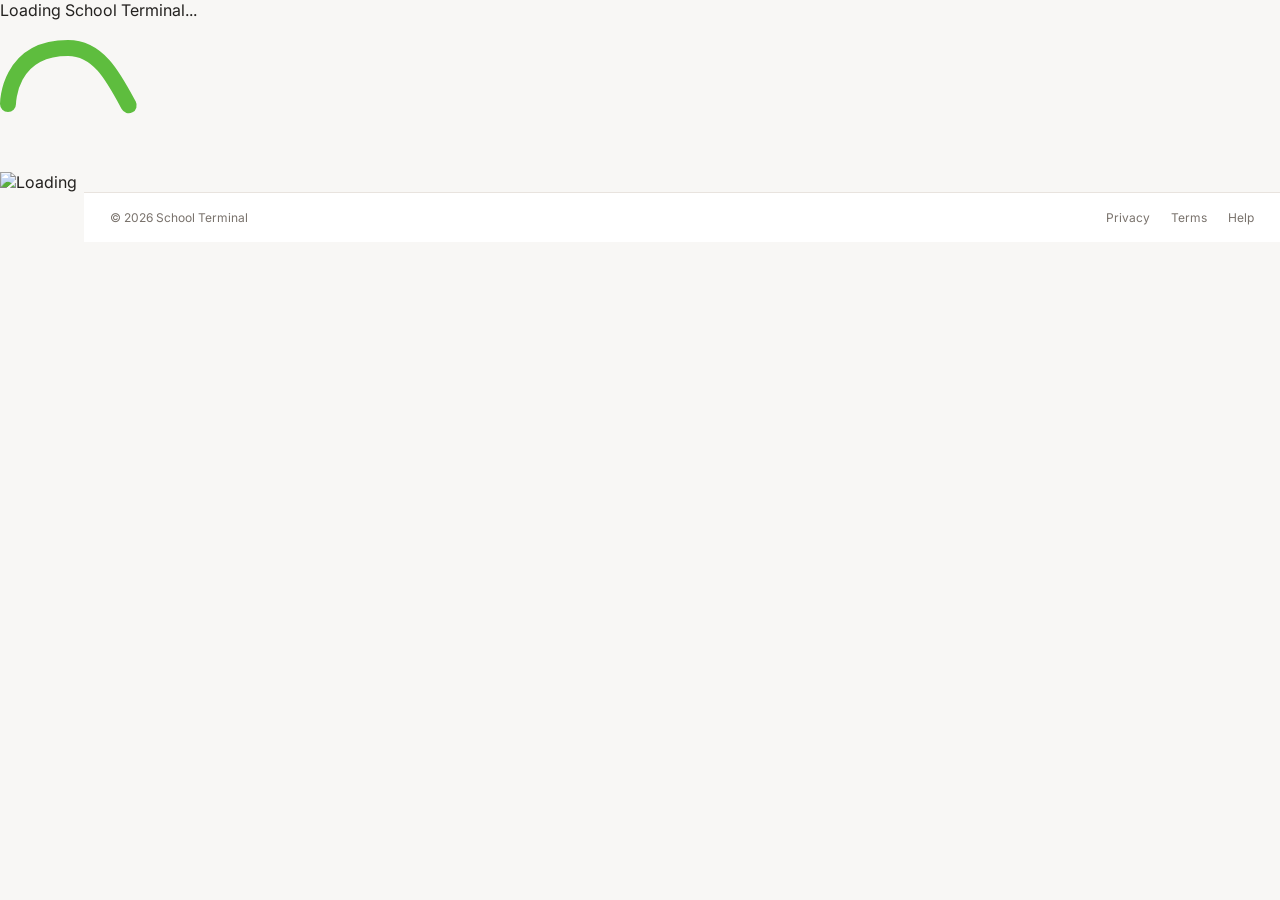
==== commit b5f5e03a: "Update index.html" ====
--- a/index.html
+++ b/index.html
@@ -2,6 +2,7 @@
 <html lang="en">
 
 <head>
+
     <meta charset="UTF-8">
 
     <meta
@@ -13,12 +14,59 @@
 
     <meta
         name="description"
-        content="Play games online"
+        content="Play browser games online."
     >
 
     <meta
         name="theme-color"
-        content="#faf8f6"
+        content="#f8f7f5"
+    >
+
+    <!-- =====================================================
+         GOOGLE ANALYTICS
+         ===================================================== -->
+
+    <script
+        async
+        src="https://www.googletagmanager.com/gtag/js?id=G-5937MNQKK5">
+    </script>
+
+    <script>
+
+        window.dataLayer =
+            window.dataLayer || [];
+
+        function gtag() {
+            dataLayer.push(arguments);
+        }
+
+        gtag(
+            'js',
+            new Date()
+        );
+
+        gtag(
+            'config',
+            'G-5937MNQKK5'
+        );
+
+    </script>
+
+
+    <!-- =====================================================
+         PRELOADS
+         ===================================================== -->
+
+    <link
+        href="js/loading.js"
+        rel="preload"
+        as="script"
+    >
+
+    <link
+        href="https://cdn.jsdelivr.net/npm/jquery@3.7.1/dist/jquery.min.js"
+        rel="preload"
+        as="script"
     >
 
     <link
@@ -28,10 +76,15 @@
     >
 
     <link
-        href="https://cdn.jsdelivr.net/npm/jquery@3.7.1/dist/jquery.min.js"
-        rel="preload"
+        href="js/config.js"
+        rel="prefetch"
         as="script"
     >
+
+
+    <!-- =====================================================
+         STYLES
+         ===================================================== -->
 
     <link
         href="css/loading.css"
@@ -44,15 +97,39 @@
         rel="stylesheet"
         type="text/css"
     >
+
+
+    <!-- =====================================================
+         OPTIONAL ICON
+         ===================================================== -->
+
+    <link
+        rel="icon"
+        href="imgs/icon-256-256.png"
+        type="image/png"
+    >
+
 </head>
 
+
 <body>
 
+
+    <!-- =====================================================
+         NOSCRIPT
+         ===================================================== -->
+
     <noscript>
-        <p id="noscript-text">
-            This site requires JavaScript.
-        </p>
+
+        <div id="noscript-text">
+
+            This site requires JavaScript
+            to be enabled.
+
+        </div>
+
     </noscript>
+
 
     <!-- =====================================================
          LOADING SCREEN
@@ -108,6 +185,7 @@
 
                         </linearGradient>
 
+
                         <linearGradient
                             id="grad2"
                             x1="1"
@@ -140,6 +218,7 @@
 
                     </defs>
 
+
                     <g
                         fill="none"
                         stroke-linecap="round"
@@ -153,29 +232,32 @@
 
                             <path
                                 d="M8,64s0-56,60-56,60,112,120,112,60-56,60-56"
-                            ></path>
+                            >
 
                             <path
                                 d="M248,64s0-56-60-56-60,112-120,112S8,64,8,64"
-                            ></path>
+                            >
 
                         </g>
 
-                        <g stroke-dasharray="180 656">
+
+                        <g
+                            stroke-dasharray="180 656"
+                        >
 
                             <path
                                 class="worm1"
                                 stroke="url(#grad1)"
                                 stroke-dashoffset="0"
                                 d="M8,64s0-56,60-56,60,112,120,112,60-56,60-56"
-                            ></path>
+                            >
 
                             <path
                                 class="worm2"
                                 stroke="url(#grad2)"
                                 stroke-dashoffset="358"
                                 d="M248,64s0-56-60-56-60,112-120,112S8,64,8,64"
-                            ></path>
+                            >
 
                         </g>
 
@@ -186,17 +268,19 @@
             </div>
 
         </div>
+
 
         <div class="loading-icon">
 
             <img
                 src="imgs/icon-256-256.png"
-                alt="School Terminal"
+                alt="Loading"
             >
 
         </div>
 
     </div>
+
 
     <!-- =====================================================
          EVERYTHING
@@ -204,81 +288,219 @@
 
     <section id="everything-else">
 
+
         <!-- =================================================
              LEFT NAVIGATION
              ================================================= -->
 
         <nav class="portal-nav">
 
-            <div class="portal-brand">
+
+            <!-- Brand -->
+
+            <button
+                type="button"
+                class="portal-brand"
+                onclick="goToGames()"
+                title="Games"
+            >
+
                 ST
-            </div>
+
+            </button>
+
+
+            <!-- Search -->
 
             <button
-                class="active portal-nav-button"
+                type="button"
+                class="portal-nav-button"
+                data-nav="search"
+                onclick="
+                    goToGames();
+                    setTimeout(function(){
+                        const search = document.getElementById('search');
+                        if(search){
+                            search.focus();
+                        }
+                    },50);
+                "
+                title="Search"
+            >
+
+                🔍
+
+            </button>
+
+
+            <!-- Games -->
+
+            <button
+                type="button"
+                class="portal-nav-button active"
                 data-nav="games"
+                onclick="goToGames()"
                 title="Games"
             >
+
                 🎮
+
             </button>
 
+
+            <!-- Action -->
+
             <button
+                type="button"
                 class="portal-nav-button"
-                data-nav="recent"
-                title="Recently Played"
-            >
-                🕘
+                data-nav="action"
+                onclick="
+                    goToGames();
+                    setTimeout(function(){
+                        const button = document.querySelector('[data-category=&quot;action&quot;]');
+                        if(button) button.click();
+                    },50);
+                "
+                title="Action"
+            >
+
+                ⚔️
+
             </button>
 
+
+            <!-- Puzzle -->
+
             <button
-                class="portal-nav-button"
-                data-nav="arcade"
-                title="Arcade"
-            >
-                🕹️
-            </button>
-
-            <button
+                type="button"
                 class="portal-nav-button"
                 data-nav="puzzle"
+                onclick="
+                    goToGames();
+                    setTimeout(function(){
+                        const button = document.querySelector('[data-category=&quot;puzzle&quot;]');
+                        if(button) button.click();
+                    },50);
+                "
                 title="Puzzle"
             >
+
                 🧩
+
             </button>
 
+
+            <!-- Sports -->
+
             <button
+                type="button"
                 class="portal-nav-button"
                 data-nav="sports"
+                onclick="
+                    goToGames();
+                    setTimeout(function(){
+                        const button = document.querySelector('[data-category=&quot;sports&quot;]');
+                        if(button) button.click();
+                    },50);
+                "
                 title="Sports"
             >
+
                 🏀
+
             </button>
 
+
+            <!-- Racing -->
+
             <button
+                type="button"
                 class="portal-nav-button"
-                data-nav="action"
-                title="Action"
-            >
-                ⚡
+                data-nav="racing"
+                onclick="
+                    goToGames();
+                    setTimeout(function(){
+                        const button = document.querySelector('[data-category=&quot;racing&quot;]');
+                        if(button) button.click();
+                    },50);
+                "
+                title="Racing"
+            >
+
+                🏁
+
             </button>
 
+
+            <!-- Multiplayer -->
+
             <button
+                type="button"
                 class="portal-nav-button"
-                data-nav="favorites"
-                title="Favorites"
-            >
-                ★
+                data-nav="multiplayer"
+                onclick="
+                    goToGames();
+                    setTimeout(function(){
+                        const button = document.querySelector('[data-category=&quot;multiplayer&quot;]');
+                        if(button) button.click();
+                    },50);
+                "
+                title="Multiplayer"
+            >
+
+                💎
+
             </button>
 
+
+            <!-- Adventure -->
+
+            <button
+                type="button"
+                class="portal-nav-button"
+                data-nav="adventure"
+                onclick="
+                    goToGames();
+                    setTimeout(function(){
+                        const button = document.querySelector('[data-category=&quot;adventure&quot;]');
+                        if(button) button.click();
+                    },50);
+                "
+                title="Adventure"
+            >
+
+                🗺️
+
+            </button>
+
+
+            <!-- Settings -->
+
+            <button
+                type="button"
+                class="portal-nav-button"
+                onclick="goToSettings()"
+                title="Settings"
+            >
+
+                ⚙️
+
+            </button>
+
         </nav>
 
+
         <!-- =================================================
-             TOP HEADER
+             TOP BAR
              ================================================= -->
 
         <header class="portal-topbar">
 
-            <div class="portal-logo">
+
+            <div
+                class="portal-logo"
+                onclick="goToGames()"
+            >
 
                 <div class="portal-logo-mark">
                     ST
@@ -290,33 +512,96 @@
 
             </div>
 
+
             <div class="portal-actions">
 
                 <button
+                    type="button"
                     class="portal-action"
-                    id="settingsTopButton"
+                    onclick="
+                        const search =
+                            document.getElementById('search');
+
+                        if(search){
+                            goToGames();
+
+                            setTimeout(
+                                function(){
+                                    search.focus();
+                                },
+                                50
+                            );
+                        }
+                    "
+                    title="Search"
+                >
+
+                    🔍
+
+                </button>
+
+
+                <button
+                    type="button"
+                    class="portal-action"
+                    onclick="goToSettings()"
                     title="Settings"
                 >
-                    ⚙
+
+                    ⚙️
+
                 </button>
 
+
                 <button
+                    type="button"
                     class="portal-action"
+                    onclick="
+                        alert(
+                            'You are currently browsing School Terminal.'
+                        );
+                    "
                     title="Notifications"
                 >
-                    ♧
+
+                    🔔
+
                 </button>
 
-                <div class="portal-avatar">
+
+                <div
+                    class="portal-avatar"
+                    title="Profile"
+                >
+
                     🙂
+
+
                 </div>
 
             </div>
 
         </header>
 
+
         <!-- =================================================
-             CLOAK
+             DISABLED DIALOG
+             ================================================= -->
+
+        <dialog id="disabled">
+
+            <div>
+
+                This feature has been disabled
+                by whoever is hosting this instance.
+
+            </div>
+
+        </dialog>
+
+
+        <!-- =================================================
+             CLOAK SCREEN
              ================================================= -->
 
         <div class="cloaklaunch">
@@ -325,273 +610,321 @@
                 Press to Continue
             </h1>
 
-            <h3 class="cloaker">
-                ENABLE POPUPS, SO IT'LL AUTO OPEN CLOAK
-            </h3>
-
-            <span id="disableCloak">
-                POP UP IN THE TOP RIGHT CORNER
-            </span>
+            <p class="cloaker">
+                ENABLE POPUPS SO CLOAK
+                CAN OPEN AUTOMATICALLY
+            </p>
+
+            <button
+                type="button"
+                id="disableCloak"
+            >
+
+                Continue
+
+            </button>
 
         </div>
 
+
         <!-- =================================================
-             HOMEPAGE
+             WELCOME PAGE
              ================================================= -->
 
         <div class="homepage">
 
             <div class="welcome-home">
 
+
                 <div class="welcome-text">
 
-                    <span class="welcome-small">
+                    <div class="welcome-small">
                         SCHOOL TERMINAL
-                    </span>
+                    </div>
+
 
                     <h1>
-                        Welcome back.
+                        Ready for a quick break?
                     </h1>
 
+
                     <p>
-                        Take a quick break and discover something fun to play.
+                        Discover hundreds of browser games,
+                        from fast arcade games to puzzles,
+                        racing, sports and adventures.
                     </p>
 
+
                     <button
+                        type="button"
                         class="welcome-play-button"
-                        data-open-games
-                    >
+                        onclick="goToGames()"
+                    >
+
                         Browse Games
+
                     </button>
 
                 </div>
 
+
                 <div class="welcome-art">
 
+                    <div
+                        class="welcome-circle circle-one"
+                    ></div>
+
+                    <div
+                        class="welcome-circle circle-two"
+                    ></div>
+
+                    <div
+                        class="welcome-circle circle-three"
+                    ></div>
+
                     <div class="welcome-controller">
+
                         🎮
+
                     </div>
 
-                    <div class="welcome-circle circle-one"></div>
-                    <div class="welcome-circle circle-two"></div>
-                    <div class="welcome-circle circle-three"></div>
-
                 </div>
 
             </div>
 
         </div>
 
+
         <!-- =================================================
-             GAMES
+             GAMES PAGE
              ================================================= -->
 
         <div class="games">
 
-            <!-- Welcome -->
+
+            <!-- Game heading -->
 
             <div class="portal-welcome">
 
-                <div>
-
-                    <h1>
-                        Welcome to School Terminal
-                    </h1>
-
-                    <p>
-                        Find something fun to play.
-                    </p>
+                <h1>
+                    Games picked just for you
+                </h1>
+
+                <p>
+                    Find something fun to play.
+                </p>
+
+            </div>
+
+
+            <!-- Search -->
+
+            <div class="games-top-tools">
+
+                <div class="searchbar">
+
+                    <input
+                        type="text"
+                        id="search"
+                        placeholder="Search games..."
+                        autocomplete="off"
+                    >
+
+
+                    <select id="sort">
+
+                        <option
+                            value="alphabetical"
+                        >
+                            A-Z
+                        </option>
+
+                        <option
+                            value="reverse"
+                        >
+                            Z-A
+                        </option>
+
+                    </select>
+
+
+                    <button
+                        type="button"
+                        class="randgame"
+                        onclick="randomGame()"
+                    >
+
+                        🎲 Random Game
+
+                    </button>
 
                 </div>
 
             </div>
 
-            <!-- Categories -->
-
-            <div class="category-bar">
-
-                <button
-                    class="category-button active"
-                    data-category="all"
+
+            <!-- =================================================
+                 GAMES CONTENT
+                 ================================================= -->
+
+            <div class="games-content">
+
+
+                <!-- =============================================
+                     CATEGORY SIDEBAR
+                     ============================================= -->
+
+                <aside
+                    class="game-category-sidebar"
                 >
-                    All Games
-                </button>
-
-                <button
-                    class="category-button"
-                    data-category="arcade"
+
+                    <h3>
+                        Categories
+                    </h3>
+
+
+                    <div
+                        id="categoryList"
+                        class="category-list"
+                    ></div>
+
+                </aside>
+
+
+                <!-- =============================================
+                     GAME SECTIONS
+                     ============================================= -->
+
+                <div
+                    id="gameSections"
+                    class="game-sections"
                 >
-                    Arcade
-                </button>
-
-                <button
-                    class="category-button"
-                    data-category="action"
-                >
-                    Action
-                </button>
-
-                <button
-                    class="category-button"
-                    data-category="adventure"
-                >
-                    Adventure
-                </button>
-
-                <button
-                    class="category-button"
-                    data-category="puzzle"
-                >
-                    Puzzle
-                </button>
-
-                <button
-                    class="category-button"
-                    data-category="sports"
-                >
-                    Sports
-                </button>
-
-                <button
-                    class="category-button"
-                    data-category="racing"
-                >
-                    Racing
-                </button>
-
-                <button
-                    class="category-button"
-                    data-category="platformer"
-                >
-                    Platformer
-                </button>
-
-                <button
-                    class="category-button"
-                    data-category="multiplayer"
-                >
-                    Multiplayer
-                </button>
-
-                <button
-                    class="category-button"
-                    data-category="retro"
-                >
-                    Retro
-                </button>
+
+
+                    <!-- =========================================
+                         RECENTLY PLAYED
+                         ========================================= -->
+
+                    <section
+                        class="game-section"
+                        id="recentSection"
+                    >
+
+                        <div
+                            class="game-section-header"
+                        >
+
+                            <h2>
+                                Recently played
+                            </h2>
+
+                        </div>
+
+
+                        <div
+                            id="recentGames"
+                            class="game-grid recent-grid"
+                        ></div>
+
+                    </section>
+
+
+                    <!-- =========================================
+                         PICKS
+                         ========================================= -->
+
+                    <section
+                        class="game-section"
+                    >
+
+                        <div
+                            class="game-section-header"
+                        >
+
+                            <h2>
+                                Games picked for you
+                            </h2>
+
+                            <p>
+                                Popular picks
+                            </p>
+
+                        </div>
+
+
+                        <div
+                            id="featuredGames"
+                            class="game-grid featured-grid"
+                        ></div>
+
+                    </section>
+
+
+                    <!-- =========================================
+                         NEW GAMES
+                         ========================================= -->
+
+                    <section
+                        class="game-section"
+                    >
+
+                        <div
+                            class="game-section-header"
+                        >
+
+                            <h2>
+                                New games we love
+                            </h2>
+
+                            <p>
+                                More games to discover
+                            </p>
+
+                        </div>
+
+
+                        <div
+                            id="newGames"
+                            class="game-grid"
+                        ></div>
+
+                    </section>
+
+
+                    <!-- =========================================
+                         ALL GAMES
+                         ========================================= -->
+
+                    <section
+                        class="game-section"
+                    >
+
+                        <div
+                            class="game-section-header"
+                        >
+
+                            <h2>
+                                All games
+                            </h2>
+
+                            <p>
+                                Browse the full library
+                            </p>
+
+                        </div>
+
+
+                        <ul id="gamesList"></ul>
+
+                    </section>
+
+
+                </div>
 
             </div>
 
-            <!-- Search -->
-
-            <div class="searchbar">
-
-                <input
-                    type="text"
-                    id="search"
-                    placeholder="Search games..."
-                    autocomplete="off"
-                >
-
-                <select id="sort">
-
-                    <option value="alphabetical">
-                        A-Z
-                    </option>
-
-                    <option value="reverse">
-                        Z-A
-                    </option>
-
-                </select>
-
-                <button
-                    type="button"
-                    class="randgame"
-                    id="randomGame"
-                >
-                    🎲 Random Game
-                </button>
-
-            </div>
-
-            <!-- Featured -->
-
-            <section class="game-section">
-
-                <div class="game-section-header">
-
-                    <h2>
-                        Games picked just for you
-                    </h2>
-
-                </div>
-
-                <div
-                    id="featuredGames"
-                    class="game-grid featured-game-grid"
-                ></div>
-
-            </section>
-
-            <!-- Recently played -->
-
-            <section
-                class="game-section"
-                id="recentSection"
-            >
-
-                <div class="game-section-header">
-
-                    <h2>
-                        Recently played
-                    </h2>
-
-                </div>
-
-                <div
-                    id="recentGames"
-                    class="game-grid"
-                ></div>
-
-            </section>
-
-            <!-- New games -->
-
-            <section class="game-section">
-
-                <div class="game-section-header">
-
-                    <h2>
-                        New games we love
-                    </h2>
-
-                </div>
-
-                <div
-                    id="newGames"
-                    class="game-grid"
-                ></div>
-
-            </section>
-
-            <!-- All games -->
-
-            <section class="game-section">
-
-                <div class="game-section-header">
-
-                    <h2>
-                        All games
-                    </h2>
-
-                </div>
-
-                <ul id="gamesList"></ul>
-
-            </section>
-
         </div>
+
 
         <!-- =================================================
              SETTINGS
@@ -599,35 +932,112 @@
 
         <div class="settings">
 
+
             <div class="setting-bg">
+
 
                 <h4>
                     Settings
                 </h4>
 
-                <h6>
+
+                <p>
                     Customize your School Terminal experience.
-                </h6>
+                </p>
+
+
+                <!-- SAVE -->
 
                 <div class="setting">
 
+                    <h5>
+                        Game Data
+                    </h5>
+
+                    <p>
+                        Save or restore your preferences
+                        and local game data.
+                    </p>
+
+
                     <button
+                        type="button"
                         class="save-button"
                         id="download"
                     >
+
                         Download Game Data
+
                     </button>
 
+
                     <button
+                        type="button"
                         class="save-button"
                         id="upload"
                     >
+
                         Upload Game Data
+
                     </button>
 
-                    <p class="upload-result"></p>
+
+                    <p
+                        class="upload-result"
+                    ></p>
 
                 </div>
+
+
+                <!-- PRESETS -->
+
+                <div class="setting">
+
+                    <h5>
+                        Cloak and Mask Presets
+                    </h5>
+
+
+                    <p>
+                        Quickly choose a preset.
+                    </p>
+
+
+                    <select id="presets">
+
+                        <option value="classroom">
+                            Google Classroom
+                        </option>
+
+                        <option value="drive">
+                            Google Drive
+                        </option>
+
+                        <option value="mail">
+                            Google Mail
+                        </option>
+
+                        <option value="canvas">
+                            Canvas
+                        </option>
+
+                    </select>
+
+
+                    <button
+                        type="button"
+                        class="submit-button"
+                        onclick="updatePreset()"
+                    >
+
+                        Submit
+
+                    </button>
+
+                </div>
+
+
+                <!-- CLOAK -->
 
                 <div class="setting">
 
@@ -636,8 +1046,9 @@
                     </h5>
 
                     <p>
-                        Open the site inside another page.
+                        Toggle whether Cloak is enabled.
                     </p>
+
 
                     <label class="switch">
 
@@ -647,19 +1058,34 @@
                             hidden
                         >
 
-                        <div class="switch__wrapper">
-                            <div class="switch__toggle"></div>
+                        <div
+                            class="switch__wrapper"
+                        >
+
+                            <div
+                                class="switch__toggle"
+                            ></div>
+
                         </div>
 
                     </label>
 
                 </div>
+
+
+                <!-- CLOAK URL -->
 
                 <div class="setting">
 
                     <h5>
                         Cloak URL
                     </h5>
+
+                    <p>
+                        Choose the page used when Cloak
+                        is activated.
+                    </p>
+
 
                     <input
                         id="cloakUrlInput"
@@ -668,14 +1094,21 @@
                         placeholder="https://google.com/"
                     >
 
+
                     <button
+                        type="button"
                         id="cloakUrlSubmit"
                         class="submit-button"
                     >
+
                         Save
+
                     </button>
 
                 </div>
+
+
+                <!-- MASK -->
 
                 <div class="setting">
 
@@ -684,8 +1117,9 @@
                     </h5>
 
                     <p>
-                        Change the title and icon shown in the browser tab.
+                        Change the browser tab title and icon.
                     </p>
+
 
                     <label class="switch">
 
@@ -695,19 +1129,29 @@
                             hidden
                         >
 
-                        <div class="switch__wrapper">
-                            <div class="switch__toggle"></div>
+                        <div
+                            class="switch__wrapper"
+                        >
+
+                            <div
+                                class="switch__toggle"
+                            ></div>
+
                         </div>
 
                     </label>
 
                 </div>
+
+
+                <!-- MASK TITLE -->
 
                 <div class="setting">
 
                     <h5>
                         Mask Title
                     </h5>
+
 
                     <input
                         id="maskTitleInput"
@@ -716,42 +1160,64 @@
                         placeholder="Google Maps"
                     >
 
+
                     <button
+                        type="button"
                         id="maskTitleSubmit"
                         class="submit-button"
                     >
+
                         Save
+
                     </button>
 
                 </div>
+
+
+                <!-- MASK ICON -->
 
                 <div class="setting">
 
                     <h5>
                         Mask Icon URL
                     </h5>
+
 
                     <input
                         id="maskIconInput"
                         class="text-field"
                         type="text"
-                        placeholder="https://..."
-                    >
+                        placeholder="https://example.com/icon.png"
+                    >
+
 
                     <button
+                        type="button"
                         id="maskIconSubmit"
                         class="submit-button"
                     >
+
                         Save
+
                     </button>
 
                 </div>
+
+
+                <!-- BACKGROUND -->
 
                 <div class="setting">
 
                     <h5>
                         Background
                     </h5>
+
+
+                    <p>
+                        Disable background effects on
+                        slower computers.
+                    </p>
+
 
                     <label class="switch">
 
@@ -761,196 +1227,204 @@
                             hidden
                         >
 
-                        <div class="switch__wrapper">
-                            <div class="switch__toggle"></div>
+                        <div
+                            class="switch__wrapper"
+                        >
+
+                            <div
+                                class="switch__toggle"
+                            ></div>
+
                         </div>
 
                     </label>
 
                 </div>
 
-                <h4>
-                    Appearance
-                </h4>
+
+                <!-- APPEARANCE -->
 
                 <div class="setting">
 
-                    <label for="bg">
-                        Background
-                    </label>
-
-                    <input
-                        type="color"
-                        id="bg"
-                        value="#faf8f6"
-                        class="color-input"
-                    >
+                    <h5>
+                        Custom Theme
+                    </h5>
+
+
+                    <div>
+
+                        <label for="bg">
+                            Background
+                        </label>
+
+                        <input
+                            type="color"
+                            id="bg"
+                            value="#f8f7f5"
+                            class="color-input"
+                        >
+
+
+                        <label for="block-color">
+                            Block
+                        </label>
+
+                        <input
+                            type="color"
+                            id="block-color"
+                            value="#ffffff"
+                            class="color-input"
+                        >
+
+
+                        <label for="button-color">
+                            Buttons
+                        </label>
+
+                        <input
+                            type="color"
+                            id="button-color"
+                            value="#ffffff"
+                            class="color-input"
+                        >
+
+
+                        <label for="games-color">
+                            Games
+                        </label>
+
+                        <input
+                            type="color"
+                            id="games-color"
+                            value="#ffffff"
+                            class="color-input"
+                        >
+
+
+                        <label for="hover-color">
+                            Hover
+                        </label>
+
+                        <input
+                            type="color"
+                            id="hover-color"
+                            value="#f1efec"
+                            class="color-input"
+                        >
+
+
+                        <label for="scrollbar-color">
+                            Scrollbar
+                        </label>
+
+                        <input
+                            type="color"
+                            id="scrollbar-color"
+                            value="#c9c4bf"
+                            class="color-input"
+                        >
+
+
+                        <label for="scroll-track-color">
+                            Scroll Track
+                        </label>
+
+                        <input
+                            type="color"
+                            id="scroll-track-color"
+                            value="#f0eeeb"
+                            class="color-input"
+                        >
+
+
+                        <label for="font-color">
+                            Text
+                        </label>
+
+                        <input
+                            type="color"
+                            id="font-color"
+                            value="#242220"
+                            class="color-input"
+                        >
+
+                    </div>
+
 
                     <br>
 
-                    <label for="block-color">
-                        Block
-                    </label>
-
-                    <input
-                        type="color"
-                        id="block-color"
-                        value="#ffffff"
-                        class="color-input"
-                    >
-
-                    <br>
-
-                    <label for="button-color">
-                        Buttons
-                    </label>
-
-                    <input
-                        type="color"
-                        id="button-color"
-                        value="#ffffff"
-                        class="color-input"
-                    >
-
-                    <br>
-
-                    <label for="games-color">
-                        Games
-                    </label>
-
-                    <input
-                        type="color"
-                        id="games-color"
-                        value="#ffffff"
-                        class="color-input"
-                    >
-
-                    <br>
-
-                    <label for="hover-color">
-                        Hover
-                    </label>
-
-                    <input
-                        type="color"
-                        id="hover-color"
-                        value="#f1efed"
-                        class="color-input"
-                    >
-
-                    <br>
-
-                    <label for="scrollbar-color">
-                        Scrollbar
-                    </label>
-
-                    <input
-                        type="color"
-                        id="scrollbar-color"
-                        value="#c7c2bd"
-                        class="color-input"
-                    >
-
-                    <br>
-
-                    <label for="scroll-track-color">
-                        Scroll Track
-                    </label>
-
-                    <input
-                        type="color"
-                        id="scroll-track-color"
-                        value="#f4f2f0"
-                        class="color-input"
-                    >
-
-                    <br>
-
-                    <label for="font-color">
-                        Text
-                    </label>
-
-                    <input
-                        type="color"
-                        id="font-color"
-                        value="#252525"
-                        class="color-input"
-                    >
-
-                    <br>
 
                     <button
+                        type="button"
                         class="save-button"
                         onclick="restoreColorChanges()"
                     >
+
                         Restore Defaults
+
                     </button>
 
+
                     <button
+                        type="button"
                         class="save-button"
                         onclick="saveColorChanges()"
                     >
+
                         Save Changes
+
                     </button>
 
                 </div>
 
+
             </div>
 
         </div>
 
-        <!-- =================================================
-             FOOTER
-             ================================================= -->
-
-        <footer class="portal-footer">
-
-            <span>
-                © 2026 School Terminal
-            </span>
-
-            <div>
-
-                <a href="#">
-                    Privacy
-                </a>
-
-                <a href="#">
-                    Terms
-                </a>
-
-                <a href="#">
-                    About
-                </a>
-
-                <a href="#">
-                    •••
-                </a>
-
-            </div>
-
-        </footer>
 
     </section>
 
+
     <!-- =====================================================
-         PAGE LOADER
+         HIDDEN PAGE LOADER
+         =====================================================
+
+         Kept because loading.js expects this element.
+         Games opened by index.js use a NEW TAB.
          ===================================================== -->
 
-    <section id="page-loader">
-
-        <iframe></iframe>
+    <section
+        id="page-loader"
+        aria-hidden="true"
+        style="display:none;"
+    >
+
+        <iframe
+            title="Game Loader"
+        ></iframe>
+
 
         <button
+            type="button"
             id="gameButton"
             class="in-game-button"
         >
 
             ←
 
+            <img
+                src="imgs/icon-256-256.png"
+                width="36"
+                height="36"
+                alt="Logo"
+            >
+
         </button>
 
+
         <button
+            type="button"
             id="refresh"
             class="in-game-button"
         >
@@ -961,33 +1435,84 @@
 
     </section>
 
+
+    <!-- =====================================================
+         FOOTER
+         ===================================================== -->
+
+    <footer class="portal-footer">
+
+        <span>
+            © 2026 School Terminal
+        </span>
+
+
+        <div>
+
+            <a
+                href="#"
+                onclick="
+                    return false;
+                "
+            >
+                Privacy
+            </a>
+
+
+            <a
+                href="#"
+                onclick="
+                    return false;
+                "
+            >
+                Terms
+            </a>
+
+
+            <a
+                href="#"
+                onclick="
+                    return false;
+                "
+            >
+                Help
+            </a>
+
+        </div>
+
+    </footer>
+
+
     <!-- =====================================================
          SCRIPTS
          ===================================================== -->
 
     <script src="js/config.js"></script>
 
-    <script src="https://cdn.jsdelivr.net/npm/jquery@3.7.1/dist/jquery.min.js"></script>
+    <script
+        src="https://cdn.jsdelivr.net/npm/jquery@3.7.1/dist/jquery.min.js">
+    </script>
 
     <script
         src="js/loading.js"
-        defer
-    ></script>
+        defer>
+    </script>
 
     <script
         src="https://cdn.jsdelivr.net/npm/p5@1.8.0/lib/p5.min.js"
-        defer
-    ></script>
+        defer>
+    </script>
 
     <script
         src="js/bg.js"
-        defer
-    ></script>
+        defer>
+    </script>
 
     <script
         src="js/index.js"
-        defer
-    ></script>
+        defer>
+    </script>
+
 
 </body>
 
--- a/css/style.css
+++ b/css/style.css
@@ -1,38 +1,42 @@
-@import url('https://fonts.googleapis.com/css2?family=Assistant:wght@400;500;600;700&display=swap');
+@import url('https://fonts.googleapis.com/css2?family=Inter:wght@400;500;600;700;800&display=swap');
 
 :root {
-    --bg: #f7f5f2;
+    --bg: #f8f7f5;
     --surface: #ffffff;
-    --surface-soft: #f0eeeb;
-    --surface-hover: #e8e6e2;
-
-    --text: #242424;
-    --muted: #77736e;
-
-    --primary: #5b57ff;
-    --primary-dark: #4945dc;
-
-    --accent: #ff7b47;
-    --green: #42b883;
-    --yellow: #f4bd3f;
-
-    --border: #e6e1dc;
+    --surface-soft: #f4f2ef;
+
+    --text: #242220;
+    --secondary: #6c6863;
+    --muted: #99928b;
+
+    --border: #e8e3de;
+
+    --purple: #6558f5;
+    --purple-soft: #eeebff;
+
+    --hover: #f1efec;
 
     --shadow:
-        0 4px 16px rgba(30, 24, 20, 0.07);
+        0 2px 8px rgba(0, 0, 0, 0.045);
 
     --shadow-hover:
-        0 10px 28px rgba(30, 24, 20, 0.14);
-
-    --font-family: 'Assistant', sans-serif;
-
-    --scrollbar-color: #c8c2bb;
-    --scroll-track-color: #f1efec;
-    --font-color: var(--text);
+        0 10px 28px rgba(0, 0, 0, 0.12);
+
+    --font-family:
+        "Inter",
+        "Segoe UI",
+        Arial,
+        sans-serif;
+
     --bg-color: var(--bg);
+    --block-color: var(--surface-soft);
     --button-color: var(--surface);
     --games-color: var(--surface);
-    --hover-color: var(--surface-hover);
+    --hover-color: var(--hover);
+    --font-color: var(--text);
+
+    --scrollbar-color: #c9c4bf;
+    --scroll-track-color: #f0eeeb;
 }
 
 /* =========================================================
@@ -44,12 +48,18 @@
 }
 
 html {
+    margin: 0;
+    padding: 0;
+
     min-height: 100%;
+
     background: var(--bg);
 }
 
 body {
     margin: 0;
+    padding: 0;
+
     min-height: 100vh;
 
     background: var(--bg);
@@ -59,6 +69,9 @@
     font-family: var(--font-family);
 
     overflow-x: hidden;
+    overflow-y: auto;
+
+    animation: fadeIn 0.35s ease;
 }
 
 button,
@@ -85,23 +98,25 @@
 
 ::-webkit-scrollbar-thumb {
     background: var(--scrollbar-color);
+
     border-radius: 999px;
 }
 
-/* =========================================================
-   LOADING
-   ========================================================= */
-
-.loading {
-    background: var(--bg);
-}
-
-.loading-icon img {
-    max-width: 90px;
-}
-
-/* =========================================================
-   MAIN PAGE
+::-webkit-scrollbar-thumb:hover {
+    background: #aaa49e;
+}
+
+/* =========================================================
+   REMOVE OLD BRANDING
+   ========================================================= */
+
+#title,
+logo {
+    display: none !important;
+}
+
+/* =========================================================
+   MAIN
    ========================================================= */
 
 #everything-else {
@@ -115,150 +130,266 @@
 }
 
 /* =========================================================
-   REMOVE OLD MONKEYGG2 BRANDING
-   ========================================================= */
-
-#title {
-    display: none !important;
-}
-
-logo {
-    display: none !important;
-}
-
-/* =========================================================
-   SIDEBAR
+   LEFT SIDEBAR
    ========================================================= */
 
 #everything-else::before {
-    content: '';
+    content: "";
+
     position: fixed;
 
-    left: 0;
     top: 0;
     bottom: 0;
+    left: 0;
 
     width: 84px;
 
-    background: #ffffff;
-
-    border-right: 1px solid var(--border);
-
-    z-index: 40;
-}
-
-/* =========================================================
-   NAVIGATION
-   ========================================================= */
+    background: var(--surface);
+
+    border-right:
+        1px solid var(--border);
+
+    z-index: 100;
+}
 
 .portal-nav {
     position: fixed;
 
+    top: 0;
     left: 0;
-    top: 0;
 
     width: 84px;
     height: 100vh;
 
-    z-index: 50;
+    padding-top: 24px;
 
     display: flex;
+
     flex-direction: column;
 
     align-items: center;
 
-    padding: 24px 0;
-}
-
-/* Brand */
+    z-index: 110;
+}
 
 .portal-brand {
-    width: 48px;
-    height: 48px;
+    width: 44px;
+    height: 44px;
+
+    margin-bottom: 28px;
+
+    border-radius: 13px;
 
     display: flex;
+
     align-items: center;
     justify-content: center;
 
-    margin-bottom: 30px;
-
-    border-radius: 14px;
-
     background:
         linear-gradient(
             135deg,
-            #635bff,
-            #8f7cff
-        );
-
-    color: #ffffff;
-
-    font-size: 20px;
-    font-weight: 700;
-
-    box-shadow:
-        0 6px 16px rgba(91, 87, 255, 0.22);
-}
-
-/* Nav buttons */
-
-.portal-nav button {
+            #675cf6,
+            #887fff
+        );
+
+    color: white;
+
+    font-size: 14px;
+    font-weight: 800;
+}
+
+.portal-nav-button {
     position: relative;
 
-    width: 48px;
-    height: 48px;
+    width: 46px;
+    height: 46px;
 
     margin: 5px 0;
 
+    border: 0;
+    border-radius: 13px;
+
+    background: transparent;
+
+    color: #817b75;
+
+    font-size: 19px;
+
     display: flex;
+
     align-items: center;
     justify-content: center;
 
-    border: none;
-
-    border-radius: 14px;
-
-    background: transparent;
-
-    color: #69645e;
-
-    font-size: 21px;
-
     transition:
-        background 0.18s ease,
-        color 0.18s ease,
-        transform 0.18s ease;
-}
-
-.portal-nav button:hover {
-    background: #f0eeeb;
-    color: #252525;
+        background 0.15s ease,
+        color 0.15s ease,
+        transform 0.15s ease;
+}
+
+.portal-nav-button:hover {
+    background: var(--hover);
+
+    color: var(--text);
 
     transform: translateY(-1px);
 }
 
-.portal-nav button.active {
-    background: #eceaff;
-    color: var(--primary);
-}
-
-.portal-nav button.active::before {
-    content: '';
+.portal-nav-button.active {
+    background: var(--purple-soft);
+
+    color: var(--purple);
+}
+
+.portal-nav-button.active::before {
+    content: "";
 
     position: absolute;
 
-    left: -18px;
+    left: -19px;
+    top: 9px;
 
     width: 4px;
     height: 28px;
 
-    border-radius: 0 5px 5px 0;
-
-    background: var(--primary);
-}
-
-/* =========================================================
-   CONTENT AREA
+    border-radius:
+        0 4px 4px 0;
+
+    background: var(--purple);
+}
+
+/* =========================================================
+   TOPBAR
+   ========================================================= */
+
+.portal-topbar {
+    position: sticky;
+
+    top: 0;
+
+    height: 78px;
+
+    margin-left: 84px;
+
+    padding:
+        0 28px;
+
+    background:
+        rgba(248,247,245,0.94);
+
+    backdrop-filter:
+        blur(12px);
+
+    border-bottom:
+        1px solid var(--border);
+
+    display: flex;
+
+    align-items: center;
+
+    justify-content: space-between;
+
+    z-index: 90;
+}
+
+.portal-logo {
+    display: flex;
+
+    align-items: center;
+
+    gap: 10px;
+
+    cursor: pointer;
+}
+
+.portal-logo-mark {
+    width: 37px;
+    height: 37px;
+
+    border-radius: 10px;
+
+    background:
+        linear-gradient(
+            135deg,
+            #675cf6,
+            #887fff
+        );
+
+    color: #fff;
+
+    display: flex;
+
+    align-items: center;
+    justify-content: center;
+
+    font-size: 13px;
+    font-weight: 800;
+}
+
+.portal-logo-text {
+    font-size: 20px;
+
+    font-weight: 700;
+
+    letter-spacing: -0.3px;
+}
+
+.portal-actions {
+    display: flex;
+
+    align-items: center;
+
+    gap: 8px;
+}
+
+.portal-action {
+    width: 40px;
+    height: 40px;
+
+    border: 0;
+
+    border-radius: 50%;
+
+    background: transparent;
+
+    color: var(--text);
+
+    font-size: 18px;
+
+    display: flex;
+
+    align-items: center;
+    justify-content: center;
+}
+
+.portal-action:hover {
+    background: var(--hover);
+}
+
+.portal-avatar {
+    width: 40px;
+    height: 40px;
+
+    margin-left: 6px;
+
+    border-radius: 50%;
+
+    background:
+        linear-gradient(
+            135deg,
+            #c9f4d0,
+            #8ce0a2
+        );
+
+    display: flex;
+
+    align-items: center;
+    justify-content: center;
+
+    font-size: 19px;
+}
+
+/* =========================================================
+   MAIN PAGE
    ========================================================= */
 
 .homepage,
@@ -266,26 +397,226 @@
 .settings {
     position: relative;
 
-    top: auto;
-    left: auto;
-
-    width: calc(100% - 84px);
-    min-height: 100vh;
-
-    margin: 0 0 0 84px;
-
-    padding: 42px 54px 70px;
-
+    width:
+        calc(
+            100% - 84px
+        );
+
+    margin-left: 84px;
+
+    min-height:
+        calc(
+            100vh - 78px
+        );
+
+    padding:
+        30px
+        34px
+        90px;
+
+    z-index: 10;
+}
+
+/* =========================================================
+   HOMEPAGE
+   ========================================================= */
+
+.homepage {
     display: flex;
 
-    align-items: flex-start;
-    justify-content: flex-start;
-
-    z-index: 10;
-}
-
-/* =========================================================
-   GAMES
+    align-items: center;
+    justify-content: center;
+}
+
+.welcome-home {
+    width:
+        min(
+            1200px,
+            100%
+        );
+
+    min-height: 480px;
+
+    padding: 58px;
+
+    border:
+        1px solid var(--border);
+
+    border-radius: 30px;
+
+    background:
+        linear-gradient(
+            135deg,
+            #ffffff,
+            #f0eeff
+        );
+
+    box-shadow: var(--shadow);
+
+    display: flex;
+
+    align-items: center;
+
+    justify-content: space-between;
+
+    overflow: hidden;
+}
+
+.welcome-text {
+    max-width: 620px;
+}
+
+.welcome-small {
+    color: var(--purple);
+
+    font-size: 12px;
+
+    font-weight: 800;
+
+    letter-spacing: 2px;
+}
+
+.welcome-text h1 {
+    margin:
+        12px
+        0;
+
+    font-size: 54px;
+
+    line-height: 1.05;
+
+    letter-spacing: -2px;
+}
+
+.welcome-text p {
+    margin:
+        0
+        0
+        24px;
+
+    max-width: 510px;
+
+    color: var(--secondary);
+
+    font-size: 18px;
+
+    line-height: 1.6;
+}
+
+.welcome-play-button {
+    padding:
+        13px
+        22px;
+
+    border: 0;
+
+    border-radius: 11px;
+
+    background: var(--purple);
+
+    color: white;
+
+    font-size: 15px;
+
+    font-weight: 700;
+
+    transition:
+        transform 0.15s ease,
+        background 0.15s ease;
+}
+
+.welcome-play-button:hover {
+    background: #5348e7;
+
+    transform:
+        translateY(-2px);
+}
+
+.welcome-art {
+    position: relative;
+
+    width: 400px;
+    height: 400px;
+}
+
+.welcome-controller {
+    position: absolute;
+
+    top: 100px;
+    left: 80px;
+
+    width: 235px;
+    height: 145px;
+
+    border-radius: 55px;
+
+    display: flex;
+
+    align-items: center;
+    justify-content: center;
+
+    background:
+        linear-gradient(
+            135deg,
+            #675cf6,
+            #887fff
+        );
+
+    color: #fff;
+
+    font-size: 68px;
+
+    transform:
+        rotate(-8deg);
+
+    box-shadow:
+        0
+        25px
+        45px
+        rgba(92,86,245,0.24);
+}
+
+.welcome-circle {
+    position: absolute;
+
+    border-radius: 50%;
+}
+
+.circle-one {
+    width: 270px;
+    height: 270px;
+
+    top: 40px;
+    left: 65px;
+
+    background:
+        #e6e3ff;
+}
+
+.circle-two {
+    width: 95px;
+    height: 95px;
+
+    top: 10px;
+    right: 15px;
+
+    background:
+        #ffe4d8;
+}
+
+.circle-three {
+    width: 78px;
+    height: 78px;
+
+    bottom: 20px;
+    left: 15px;
+
+    background:
+        #d4f2df;
+}
+
+/* =========================================================
+   GAMES PAGE
    ========================================================= */
 
 .games {
@@ -295,339 +626,566 @@
 
     align-items: stretch;
 
-    gap: 28px;
-}
-
-/* =========================================================
-   PORTAL HEADER
-   ========================================================= */
-
-.portal-header {
+    gap: 30px;
+
+    overflow: visible;
+}
+
+/* =========================================================
+   GAME HEADER
+   ========================================================= */
+
+.portal-welcome {
+    width: 100%;
+}
+
+.portal-welcome h1 {
+    margin: 0;
+
+    font-size: 34px;
+
+    line-height: 1.12;
+
+    font-weight: 750;
+
+    letter-spacing: -1.1px;
+}
+
+.portal-welcome p {
+    margin:
+        8px 0 0;
+
+    color: var(--secondary);
+
+    font-size: 16px;
+}
+
+/* =========================================================
+   TOP SEARCH
+   ========================================================= */
+
+.games-top-tools {
+    width: 100%;
+
     display: flex;
 
     align-items: center;
+
     justify-content: space-between;
 
-    width: min(1400px, 100%);
-
-    margin: 0 auto;
-}
-
-.portal-header h1 {
+    gap: 18px;
+}
+
+.searchbar {
+    width: min(680px, 100%);
+
     margin: 0;
 
-    color: #242424;
-
-    font-size: 38px;
-    line-height: 1.1;
+    display: flex;
+
+    gap: 8px;
+}
+
+#search {
+    width: 100%;
+
+    height: 46px;
+
+    padding:
+        0
+        15px;
+
+    border:
+        1px solid var(--border);
+
+    border-radius: 12px;
+
+    outline: none;
+
+    background:
+        var(--surface);
+
+    color:
+        var(--text);
+
+    font-size: 14px;
+
+    box-shadow:
+        0
+        1px
+        2px
+        rgba(0,0,0,0.02);
+}
+
+#search:focus {
+    border-color:
+        #bab3ff;
+
+    box-shadow:
+        0
+        0
+        0
+        3px
+        rgba(101,88,245,0.08);
+}
+
+#search::placeholder {
+    color:
+        #a49d96;
+}
+
+#sort {
+    width: 95px;
+
+    height: 46px;
+
+    padding:
+        0
+        11px;
+
+    border:
+        1px solid var(--border);
+
+    border-radius: 12px;
+
+    background:
+        var(--surface);
+
+    color:
+        var(--text);
+
+    outline: none;
+}
+
+.randgame {
+    height: 46px;
+
+    padding:
+        0
+        17px;
+
+    border: 0;
+
+    border-radius: 12px;
+
+    background:
+        var(--purple);
+
+    color: #fff;
+
+    font-size: 14px;
 
     font-weight: 700;
-}
-
-.portal-header p {
-    margin: 7px 0 0;
+
+    white-space: nowrap;
+}
+
+.randgame:hover {
+    background:
+        #5348e7;
+}
+
+/* =========================================================
+   MAIN GAME CONTENT AREA
+   ========================================================= */
+
+.games-content {
+    width: 100%;
+
+    display: grid;
+
+    grid-template-columns:
+        175px
+        minmax(0, 1fr);
+
+    gap: 30px;
+
+    align-items: start;
+}
+
+/* =========================================================
+   CATEGORY SIDEBAR
+   ========================================================= */
+
+.game-category-sidebar {
+    position: sticky;
+
+    top: 105px;
+
+    align-self: start;
+
+    padding:
+        6px
+        0;
+}
+
+.game-category-sidebar h3 {
+    margin:
+        0
+        0
+        13px;
+
+    color:
+        var(--muted);
+
+    font-size: 11px;
+
+    font-weight: 800;
+
+    text-transform:
+        uppercase;
+
+    letter-spacing:
+        1.3px;
+}
+
+.category-list {
+    display: flex;
+
+    flex-direction: column;
+
+    gap: 4px;
+}
+
+.category-button {
+    width: 100%;
+
+    min-height: 39px;
+
+    padding:
+        0
+        12px;
+
+    border: 0;
+
+    border-radius: 10px;
+
+    background:
+        transparent;
+
+    color:
+        #716b66;
+
+    text-align: left;
+
+    font-size: 13px;
+
+    font-weight: 600;
+
+    transition:
+        background 0.15s ease,
+        color 0.15s ease;
+}
+
+.category-button:hover {
+    background:
+        var(--hover);
+
+    color:
+        var(--text);
+}
+
+.category-button.active {
+    background:
+        var(--purple-soft);
+
+    color:
+        var(--purple);
+
+    font-weight: 700;
+}
+
+.category-button.hidden-category {
+    display: none;
+}
+
+/* =========================================================
+   GAME SECTIONS
+   ========================================================= */
+
+.game-sections {
+    min-width: 0;
+
+    display: flex;
+
+    flex-direction: column;
+
+    gap: 48px;
+}
+
+.game-section {
+    width: 100%;
+
+    min-width: 0;
+}
+
+.game-section-header {
+    margin:
+        0
+        0
+        16px;
+
+    display: flex;
+
+    align-items: center;
+
+    justify-content: space-between;
+}
+
+.game-section-header h2 {
+    margin: 0;
+
+    font-size: 25px;
+
+    line-height: 1.15;
+
+    font-weight: 750;
+
+    letter-spacing:
+        -0.7px;
+}
+
+.game-section-header p {
+    margin: 0;
 
     color: var(--muted);
 
-    font-size: 17px;
-}
-
-/* =========================================================
-   SEARCH
-   ========================================================= */
-
-.searchbar {
-    width: min(1400px, 100%);
-
-    margin: 0 auto;
-
-    display: flex;
-
-    align-items: center;
-
-    gap: 10px;
-}
-
-#search {
-    flex: 1;
-
-    height: 48px;
-
-    padding: 0 18px;
-
-    border: 1px solid var(--border);
-
-    border-radius: 14px;
-
-    background: #ffffff;
-
-    color: var(--text);
-
-    font-size: 16px;
-
-    outline: none;
+    font-size: 13px;
+}
+
+/* =========================================================
+   BIG RECENT GAMES
+   ========================================================= */
+
+.game-grid {
+    width: 100%;
+
+    display: grid;
+
+    grid-template-columns:
+        repeat(
+            4,
+            minmax(
+                0,
+                1fr
+            )
+        );
+
+    gap: 18px;
+}
+
+.recent-grid {
+    grid-template-columns:
+        repeat(
+            3,
+            minmax(
+                0,
+                1fr
+            )
+        );
+
+    gap: 20px;
+}
+
+.featured-grid {
+    grid-template-columns:
+        repeat(
+            4,
+            minmax(
+                0,
+                1fr
+            )
+        );
+}
+
+/* =========================================================
+   GAME CARD
+   ========================================================= */
+
+.generated-game-card {
+    min-width: 0;
+
+    position: relative;
+
+    cursor: pointer;
+}
+
+.generated-game-art {
+    position: relative;
+
+    width: 100%;
+
+    aspect-ratio:
+        1.42 / 1;
+
+    overflow: hidden;
+
+    border-radius:
+        19px;
+
+    background:
+        #ece8e2;
 
     box-shadow:
-        0 2px 8px rgba(20, 20, 20, 0.03);
-}
-
-#search::placeholder {
-    color: #9a948d;
-}
-
-#search:focus {
-    border-color: #aaa5ff;
-
-    box-shadow:
-        0 0 0 4px rgba(91, 87, 255, 0.08);
-}
-
-#sort {
-    height: 48px;
-
-    padding: 0 16px;
-
-    border: 1px solid var(--border);
-
-    border-radius: 14px;
-
-    background: #ffffff;
-
-    color: var(--text);
-
-    font-size: 15px;
-}
-
-.randgame {
-    height: 48px;
-
-    padding: 0 20px;
-
-    border: none;
-
-    border-radius: 14px;
-
-    background: var(--primary);
-
-    color: #ffffff;
-
-    font-size: 15px;
-    font-weight: 700;
+        0
+        2px
+        8px
+        rgba(0,0,0,0.05);
 
     transition:
         transform 0.18s ease,
-        background 0.18s ease;
-}
-
-.randgame:hover {
-    background: var(--primary-dark);
-
-    transform: translateY(-2px);
-}
-
-/* =========================================================
-   CATEGORY BAR
-   ========================================================= */
-
-.category-bar {
-    width: min(1400px, 100%);
-
-    margin: 0 auto;
+        box-shadow 0.18s ease;
+}
+
+.generated-game-card:hover
+.generated-game-art {
+    transform:
+        translateY(-4px);
+
+    box-shadow:
+        var(--shadow-hover);
+}
+
+.generated-game-art img {
+    width: 100%;
+    height: 100%;
+
+    display: block;
+
+    object-fit: cover;
+}
+
+/* fallback */
+
+.generated-game-fallback {
+    width: 100%;
+    height: 100%;
 
     display: flex;
 
-    gap: 10px;
-
-    overflow-x: auto;
-
-    scrollbar-width: none;
-}
-
-.category-bar::-webkit-scrollbar {
-    display: none;
-}
-
-.category-button {
-    flex-shrink: 0;
-
-    padding: 9px 17px;
-
-    border: 1px solid var(--border);
-
-    border-radius: 999px;
-
-    background: #ffffff;
-
-    color: #67615b;
-
-    font-size: 14px;
-    font-weight: 600;
-
-    transition:
-        background 0.18s ease,
-        color 0.18s ease,
-        border 0.18s ease;
-}
-
-.category-button:hover {
-    background: #f0eeeb;
-    color: #262626;
-}
-
-.category-button.active {
-    background: var(--primary);
-
-    border-color: var(--primary);
-
-    color: #ffffff;
-}
-
-/* =========================================================
-   SECTIONS
-   ========================================================= */
-
-.game-section {
-    width: min(1400px, 100%);
-
-    margin: 0 auto;
-}
-
-.game-section-header {
-    display: flex;
-
     align-items: center;
-    justify-content: space-between;
-
-    margin-bottom: 14px;
-}
-
-.game-section-header h2 {
-    margin: 0;
-
-    color: #282828;
-
-    font-size: 24px;
-    font-weight: 700;
-}
-
-.game-section-header a {
-    color: var(--primary);
-
-    font-size: 14px;
-
-    font-weight: 600;
-
-    text-decoration: none;
-}
-
-/* =========================================================
-   FEATURED GAMES
-   ========================================================= */
-
-.featured-games {
-    display: grid;
-
-    grid-template-columns:
-        minmax(0, 1.6fr)
-        repeat(2, minmax(0, 1fr));
-
-    gap: 16px;
-
-    width: 100%;
-}
-
-.featured-game {
-    position: relative;
-
-    height: 270px;
-
-    overflow: hidden;
-
-    border-radius: 22px;
+    justify-content: center;
 
     background:
         linear-gradient(
             135deg,
-            #d9e9ff,
-            #f3e7dc
-        );
-
-    box-shadow: var(--shadow);
-
-    cursor: pointer;
-
-    transition:
-        transform 0.2s ease,
-        box-shadow 0.2s ease;
-}
-
-.featured-game:hover {
-    transform: translateY(-4px);
-
-    box-shadow: var(--shadow-hover);
-}
-
-.featured-game.large {
-    height: 350px;
-}
-
-.featured-game img {
+            #ddd8ff,
+            #f1d7cb
+        );
+
+    color: #fff;
+
+    font-size: 42px;
+}
+
+.generated-game-name {
+    margin-top: 10px;
+
+    color:
+        var(--text);
+
+    white-space:
+        nowrap;
+
+    text-overflow:
+        ellipsis;
+
+    overflow:
+        hidden;
+
+    font-size: 16px;
+
+    font-weight: 650;
+}
+
+.generated-game-meta {
+    margin-top: 4px;
+
+    color:
+        var(--secondary);
+
+    font-size: 13px;
+
+    white-space:
+        nowrap;
+
+    overflow:
+        hidden;
+
+    text-overflow:
+        ellipsis;
+}
+
+.generated-star {
     position: absolute;
 
-    inset: 0;
-
+    top: 10px;
+    right: 10px;
+
+    z-index: 5;
+
+    width: 31px;
+    height: 31px;
+
+    padding: 0;
+
+    display: flex;
+
+    align-items: center;
+    justify-content: center;
+
+    border: 0;
+
+    border-radius: 50%;
+
+    background:
+        rgba(
+            255,
+            255,
+            255,
+            0.92
+        );
+
+    color:
+        #8c8782;
+
+    font-size: 17px;
+}
+
+.generated-star.filled {
+    color:
+        #eeb300;
+}
+
+/* =========================================================
+   LARGE RECENT CARD
+   ========================================================= */
+
+.recent-grid
+.generated-game-card
+.generated-game-art {
+    aspect-ratio:
+        1.68 / 1;
+}
+
+.recent-grid
+.generated-game-name {
+    font-size: 17px;
+}
+
+.recent-grid
+.generated-game-meta {
+    font-size: 13px;
+}
+
+/* =========================================================
+   STANDARD GAME LIST
+   ========================================================= */
+
+#gamesList {
     width: 100%;
-    height: 100%;
-
-    object-fit: cover;
-
-    transition:
-        transform 0.35s ease;
-}
-
-.featured-game:hover img {
-    transform: scale(1.04);
-}
-
-.featured-overlay {
-    position: absolute;
-
-    left: 0;
-    right: 0;
-    bottom: 0;
-
-    padding: 28px 22px 20px;
-
-    background:
-        linear-gradient(
-            transparent,
-            rgba(0, 0, 0, 0.72)
-        );
-
-    color: #ffffff;
-}
-
-.featured-overlay h3 {
+
     margin: 0;
-
-    font-size: 22px;
-}
-
-.featured-overlay span {
-    font-size: 14px;
-
-    opacity: 0.85;
-}
-
-/* =========================================================
-   GAME GRID
-   ========================================================= */
-
-#gamesList {
-    width: min(1400px, 100%);
-
-    margin: 0 auto;
-
     padding: 0;
 
     list-style: none;
@@ -635,66 +1193,71 @@
     display: grid;
 
     grid-template-columns:
-        repeat(5, minmax(0, 1fr));
-
-    gap: 16px;
-
-    overflow: visible;
+        repeat(
+            4,
+            minmax(
+                0,
+                1fr
+            )
+        );
+
+    gap: 18px;
+
+    overflow:
+        visible;
 
     height: auto;
-
-    font-family: var(--font-family);
-}
-
-/* Game card */
+}
 
 #gamesList li {
     position: relative;
 
+    min-width: 0;
+
     min-height: 190px;
 
-    padding: 116px 14px 14px;
+    padding:
+        135px
+        13px
+        13px;
+
+    border:
+        1px solid var(--border);
+
+    border-radius: 17px;
+
+    background:
+        var(--surface);
+
+    color:
+        var(--text);
+
+    font-size: 15px;
+
+    font-weight: 650;
+
+    cursor: pointer;
 
     overflow: hidden;
 
-    border: 1px solid var(--border);
-
-    border-radius: 17px;
-
-    background: #ffffff;
-
-    color: #292929;
-
-    font-size: 16px;
-
-    font-weight: 600;
-
     box-shadow:
-        0 3px 12px rgba(40, 32, 25, 0.055);
-
-    cursor: pointer;
+        var(--shadow);
 
     transition:
         transform 0.18s ease,
-        box-shadow 0.18s ease,
-        border-color 0.18s ease;
+        box-shadow 0.18s ease;
 }
 
 #gamesList li:hover {
-    transform: translateY(-5px);
-
-    border-color: #d0c9c2;
+    transform:
+        translateY(-4px);
 
     box-shadow:
-        0 9px 24px rgba(40, 32, 25, 0.13);
-}
-
-/*
- * Artwork area.
- */
+        var(--shadow-hover);
+}
 
 #gamesList li::before {
-    content: '';
+    content: "";
 
     position: absolute;
 
@@ -702,172 +1265,103 @@
     left: 0;
     right: 0;
 
-    height: 104px;
+    height: 122px;
 
     background:
         linear-gradient(
             135deg,
-            #e4ecff,
-            #f6e9de
-        );
-}
-
-/*
- * Placeholder icon.
- * loading.js can replace this later with
- * actual game artwork.
- */
+            #e4e0ff,
+            #f3d7cc
+        );
+}
 
 #gamesList li::after {
-    content: '🎮';
+    content: "🎮";
 
     position: absolute;
 
-    top: 16px;
-    left: 16px;
-
-    width: 70px;
-    height: 70px;
+    top: 14px;
+    left: 14px;
+
+    width: 72px;
+    height: 72px;
+
+    border-radius: 16px;
 
     display: flex;
 
     align-items: center;
     justify-content: center;
 
-    border-radius: 17px;
-
-    background: rgba(255, 255, 255, 0.9);
+    background:
+        rgba(
+            255,
+            255,
+            255,
+            0.92
+        );
+
+    font-size: 31px;
 
     box-shadow:
-        0 3px 10px rgba(30, 30, 30, 0.08);
-
-    font-size: 32px;
-}
-
-#gamesList li:hover::after {
-    transform: scale(1.04);
+        0
+        4px
+        12px
+        rgba(0,0,0,0.08);
 }
 
 #gamesList .star {
     position: absolute;
 
+    top: 15px;
     right: 13px;
-    top: 15px;
-
-    z-index: 3;
+
+    z-index: 5;
 
     float: none;
 
-    color: #b6b0aa;
-
-    font-size: 19px;
-}
-
-#gamesList .star:hover {
-    color: #f2b900;
+    color:
+        #aaa39c;
+
+    font-size: 18px;
 }
 
 #gamesList .filled {
-    color: #f2b900;
-}
-
-/* =========================================================
-   HOME PAGE
-   ========================================================= */
-
-.card-row {
-    width: min(1100px, 100%);
-
-    margin: 60px auto 0;
-
-    display: grid;
-
-    grid-template-columns:
-        repeat(3, 1fr);
-
-    gap: 20px;
-}
-
-.column {
-    width: auto;
-
-    padding: 0;
-}
-
-.column button {
-    width: 100%;
-
-    border: none;
-
-    background: transparent;
-
-    padding: 0;
-}
-
-.card {
-    min-height: 240px;
-
-    padding: 26px;
-
-    text-align: left;
-
-    border-radius: 20px;
-
-    border: 1px solid var(--border);
-
-    background: #ffffff;
-
-    box-shadow: var(--shadow);
-
-    color: var(--text);
-
-    transition:
-        transform 0.18s ease,
-        box-shadow 0.18s ease;
-}
-
-.card:hover {
-    transform: translateY(-5px);
-
-    box-shadow: var(--shadow-hover);
-}
-
-.card h5 {
-    margin: 15px 0 7px;
-
-    font-size: 24px;
-
-    font-weight: 700;
-}
-
-.card p {
-    margin: 0;
-
-    color: var(--muted);
-
-    line-height: 1.5;
-}
-
-.card > div:first-child svg {
-    width: 86px;
-    height: 86px;
-
-    object-fit: contain;
-}
-
-.card .img-container {
-    width: 86px;
-    height: 86px;
-
-    margin: 0;
-}
-
-.card .img-container > img,
-.card .img-container > svg {
-    width: 100%;
-    height: 100%;
-
-    object-fit: contain;
+    color:
+        #eeb300;
+}
+
+/* =========================================================
+   EMPTY STATE
+   ========================================================= */
+
+.no-games {
+    grid-column:
+        1 / -1;
+
+    padding:
+        50px
+        20px;
+
+    border:
+        1px dashed var(--border);
+
+    border-radius:
+        17px;
+
+    color:
+        var(--muted);
+
+    text-align:
+        center;
+
+    background:
+        rgba(
+            255,
+            255,
+            255,
+            0.55
+        );
 }
 
 /* =========================================================
@@ -875,36 +1369,54 @@
    ========================================================= */
 
 .settings {
-    align-items: flex-start;
-    justify-content: center;
+    justify-content:
+        center;
+
+    align-items:
+        flex-start;
 }
 
 .setting-bg {
-    width: min(1000px, 100%);
-
-    max-height: calc(100vh - 80px);
-
-    overflow-y: auto;
-
-    padding: 32px;
+    width:
+        min(
+            900px,
+            100%
+        );
+
+    max-height:
+        calc(
+            100vh - 115px
+        );
+
+    overflow-y:
+        auto;
+
+    padding:
+        28px;
 
     border:
         1px solid var(--border);
 
-    border-radius: 20px;
-
-    background: #ffffff;
-
-    box-shadow: var(--shadow);
-
-    text-align: center;
+    border-radius:
+        20px;
+
+    background:
+        var(--surface);
+
+    box-shadow:
+        var(--shadow);
+
+    text-align:
+        center;
 }
 
 .setting {
-    padding: 22px 0;
+    padding:
+        20px 0;
 
     border-bottom:
-        1px solid #eee9e4;
+        1px solid
+        #eeeae6;
 }
 
 .setting:last-child {
@@ -912,329 +1424,412 @@
 }
 
 h4 {
-    margin-top: 0;
-
-    font-size: 28px;
-
-    color: #262626;
+    margin:
+        0 0 7px;
+
+    font-size:
+        26px;
+
+    font-weight:
+        750;
 }
 
 .setting h5 {
-    margin: 0 0 6px;
-
-    font-size: 18px;
+    margin:
+        0 0 8px;
+
+    font-size:
+        18px;
 }
 
 .setting p {
-    color: var(--muted);
-}
-
-/* =========================================================
-   FORM ELEMENTS
+    color:
+        var(--muted);
+}
+
+/* =========================================================
+   FORMS
    ========================================================= */
 
 .text-field,
 #presets,
 .slot-action {
-    min-height: 44px;
+    min-height:
+        44px;
 
     border:
-        1px solid var(--border);
-
-    border-radius: 11px;
-
-    background: #ffffff;
-
-    color: var(--text);
-
-    padding: 9px 13px;
+        1px solid
+        var(--border);
+
+    border-radius:
+        10px;
+
+    background:
+        #fff;
+
+    color:
+        var(--text);
+
+    padding:
+        9px 13px;
 }
 
 .text-field {
-    width: min(560px, 90%);
+    width:
+        min(
+            540px,
+            90%
+        );
 }
 
 #presets {
-    width: min(400px, 90%);
-}
-
-/* =========================================================
-   BUTTONS
-   ========================================================= */
+    width:
+        min(
+            400px,
+            90%
+        );
+}
 
 .submit-button,
 .save-button,
 #disableCloak {
-    min-height: 44px;
-
-    width: auto;
-
-    padding: 10px 17px;
-
-    border: none;
-
-    border-radius: 10px;
-
-    background: var(--primary);
-
-    color: white;
-
-    font-weight: 600;
-
-    transition:
-        transform 0.18s ease,
-        background 0.18s ease;
+    width:
+        auto;
+
+    min-height:
+        43px;
+
+    padding:
+        9px 17px;
+
+    border: 0;
+
+    border-radius:
+        10px;
+
+    background:
+        var(--purple);
+
+    color:
+        #fff;
+
+    font-weight:
+        650;
 }
 
 .submit-button:hover,
 .save-button:hover,
 #disableCloak:hover {
-    background: var(--primary-dark);
-
-    transform: translateY(-1px);
-}
-
-/* =========================================================
-   KEY BUTTONS
-   ========================================================= */
-
-.keySlot {
-    width: auto;
-
-    min-width: 100px;
-
-    margin: 4px;
-
-    padding: 9px 13px;
-
-    border: 1px solid var(--border);
-
-    border-radius: 10px;
-
-    background: #faf9f7;
-
-    color: var(--text);
-}
-
-/* =========================================================
-   SWITCHES
+    background:
+        #5348e7;
+}
+
+.color-input {
+    width:
+        48px;
+
+    height:
+        34px;
+
+    margin:
+        4px;
+
+    border:
+        1px solid var(--border);
+
+    border-radius:
+        8px;
+}
+
+/* =========================================================
+   SWITCH
    ========================================================= */
 
 .switch {
-    display: inline-block;
+    display:
+        inline-block;
 }
 
 .switch__wrapper {
-    position: relative;
-
-    width: 58px;
-    height: 31px;
-
-    display: flex;
-
-    align-items: center;
-
-    padding: 3px;
-
-    margin: 8px auto;
+    position:
+        relative;
+
+    width:
+        58px;
+
+    height:
+        30px;
+
+    margin:
+        8px auto;
+
+    display:
+        flex;
+
+    align-items:
+        center;
+
+    padding:
+        3px;
 
     border:
-        2px solid #d1cbc5;
-
-    border-radius: 999px;
-
-    background: #ece9e6;
-
-    mix-blend-mode: normal;
-
-    animation: none;
+        2px solid #d2ccc7;
+
+    border-radius:
+        999px;
+
+    background:
+        #ece9e6;
+
+    animation:
+        none;
+
+    mix-blend-mode:
+        normal;
 }
 
 .switch__wrapper::before,
 .switch__wrapper::after {
-    display: none;
+    display:
+        none;
 }
 
 .switch__toggle {
-    width: 23px;
-    height: 23px;
-
-    border-radius: 50%;
-
-    background: #ffffff;
+    width:
+        22px;
+
+    height:
+        22px;
+
+    border-radius:
+        50%;
+
+    background:
+        #fff;
 
     box-shadow:
-        0 2px 5px rgba(0, 0, 0, 0.15);
-
-    transform: none;
-
-    animation: none;
+        0
+        2px
+        5px
+        rgba(0,0,0,0.15);
+
+    animation:
+        none;
+
+    transform:
+        none;
 
     transition:
-        transform 0.2s ease;
-}
-
-input:checked + .switch__wrapper {
-    background: #dcd9ff;
+        transform
+        0.2s
+        ease;
+}
+
+input:checked +
+.switch__wrapper {
+    background:
+        var(--purple-soft);
 
     border-color:
-        #b4afff;
-}
-
-input:checked + .switch__wrapper .switch__toggle {
-    background: var(--primary);
+        #c4bfff;
+}
+
+input:checked +
+.switch__wrapper
+.switch__toggle {
+    background:
+        var(--purple);
 
     transform:
         translateX(27px);
 }
 
 /* =========================================================
-   COLORS
-   ========================================================= */
-
-.color-input {
-    width: 52px;
-    height: 38px;
-
-    margin: 4px;
+   CLOAK
+   ========================================================= */
+
+.cloaklaunch {
+    position:
+        fixed;
+
+    inset:
+        0;
+
+    z-index:
+        99999;
+
+    background:
+        rgba(
+            255,
+            255,
+            255,
+            0.98
+        );
+
+    display:
+        flex;
+
+    flex-direction:
+        column;
+
+    align-items:
+        center;
+
+    justify-content:
+        center;
+
+    text-align:
+        center;
+}
+
+/* =========================================================
+   PAGE LOADER
+   ========================================================= */
+
+#page-loader {
+    position:
+        fixed;
+
+    inset:
+        0;
+
+    z-index:
+        9990;
+
+    display:
+        none;
+}
+
+#page-loader iframe {
+    position:
+        absolute;
+
+    inset:
+        0;
+
+    width:
+        100%;
+
+    height:
+        100%;
 
     border:
+        0;
+}
+
+button.in-game-button {
+    position:
+        absolute;
+
+    z-index:
+        9999;
+
+    top:
+        18px;
+
+    width:
+        54px;
+
+    height:
+        44px;
+
+    border:
+        1px solid
+        var(--border);
+
+    border-radius:
+        11px;
+
+    background:
+        rgba(
+            255,
+            255,
+            255,
+            0.96
+        );
+
+    color:
+        var(--text);
+
+    display:
+        flex;
+
+    align-items:
+        center;
+
+    justify-content:
+        center;
+
+    box-shadow:
+        var(--shadow);
+
+    font-size:
+        18px;
+}
+
+#gameButton {
+    left:
+        18px;
+}
+
+#refresh {
+    right:
+        18px;
+
+    left:
+        auto;
+}
+
+/* =========================================================
+   FOOTER
+   ========================================================= */
+
+.portal-footer {
+    margin-left:
+        84px;
+
+    min-height:
+        50px;
+
+    padding:
+        11px 26px;
+
+    border-top:
         1px solid var(--border);
 
-    border-radius: 8px;
-
-    background: #ffffff;
-}
-
-/* =========================================================
-   CLOAK
-   ========================================================= */
-
-.cloaklaunch {
-    position: fixed;
-
-    inset: 0;
-
-    z-index: 99998;
-
-    background:
-        rgba(255, 255, 255, 0.98);
-
-    display: flex;
-
-    flex-direction: column;
-
-    align-items: center;
-
-    justify-content: center;
-
-    text-align: center;
-
-    color: #262626;
-}
-
-.cloaklaunch h1 {
-    font-size: 46px;
-}
-
-.cloaklaunch h3 {
-    color: var(--muted);
-}
-
-/* =========================================================
-   PAGE LOADER
-   ========================================================= */
-
-#page-loader {
-    position: fixed;
-
-    inset: 0;
-
-    z-index: 9990;
-
-    display: none;
-}
-
-#page-loader iframe {
-    position: absolute;
-
-    inset: 0;
-
-    width: 100%;
-    height: 100%;
-
-    border: none;
-}
-
-button.in-game-button {
-    position: absolute;
-
-    z-index: 9999;
-
-    width: 60px;
-    height: 48px;
-
-    top: 20px;
-
-    display: flex;
-
-    align-items: center;
-
-    justify-content: center;
-
-    background:
-        rgba(255, 255, 255, 0.96);
-
-    color: #282828;
-
-    border:
-        1px solid var(--border);
-
-    border-radius: 12px;
-
-    box-shadow: var(--shadow);
-}
-
-#gameButton {
-    left: 20px;
-}
-
-#refresh {
-    right: 20px;
-    left: auto;
-}
-
-button.in-game-button svg {
-    width: 17px;
-
-    color: #333;
-}
-
-button.in-game-button img {
-    width: 29px;
-}
-
-/* =========================================================
-   DIALOG
-   ========================================================= */
-
-#disabled {
-    max-width: 500px;
-
-    border: none;
-
-    border-radius: 18px;
-
-    background: #ffffff;
-
-    color: #c53030;
-
-    box-shadow:
-        0 20px 60px rgba(0, 0, 0, 0.17);
-}
-
-#disabled div {
-    padding: 35px;
+    background:
+        var(--surface);
+
+    color:
+        #79726c;
+
+    display:
+        flex;
+
+    justify-content:
+        space-between;
+
+    align-items:
+        center;
+
+    font-size:
+        12px;
+}
+
+.portal-footer a {
+    margin-left:
+        18px;
+
+    color:
+        inherit;
+
+    text-decoration:
+        none;
+}
+
+.portal-footer a:hover {
+    text-decoration:
+        underline;
 }
 
 /* =========================================================
@@ -1242,130 +1837,290 @@
    ========================================================= */
 
 @media (max-width: 1250px) {
+
+    .games-content {
+        grid-template-columns:
+            150px
+            minmax(0, 1fr);
+    }
+
+    .game-grid,
+    .featured-grid {
+        grid-template-columns:
+            repeat(
+                3,
+                minmax(
+                    0,
+                    1fr
+                )
+            );
+    }
+
+    .recent-grid {
+        grid-template-columns:
+            repeat(
+                2,
+                minmax(
+                    0,
+                    1fr
+                )
+            );
+    }
 
     #gamesList {
         grid-template-columns:
-            repeat(4, minmax(0, 1fr));
-    }
-
-    .featured-games {
-        grid-template-columns:
-            repeat(2, minmax(0, 1fr));
-    }
-}
-
-@media (max-width: 950px) {
-
-    #gamesList {
-        grid-template-columns:
-            repeat(3, minmax(0, 1fr));
-    }
-
-    .card-row {
-        grid-template-columns:
-            repeat(2, minmax(0, 1fr));
-    }
-
-    .portal-header h1 {
-        font-size: 32px;
-    }
-}
-
-@media (max-width: 700px) {
+            repeat(
+                3,
+                minmax(
+                    0,
+                    1fr
+                )
+            );
+    }
+}
+
+@media (max-width: 900px) {
 
     #everything-else::before {
-        width: 0;
-        display: none;
+        display:
+            none;
     }
 
     .portal-nav {
-        position: fixed;
-
-        top: auto;
-        bottom: 0;
-
-        left: 0;
-
-        width: 100%;
-        height: 64px;
-
-        flex-direction: row;
-
-        justify-content: center;
-
-        padding: 5px;
-
-        background: #ffffff;
+        top:
+            auto;
+
+        bottom:
+            0;
+
+        width:
+            100%;
+
+        height:
+            62px;
+
+        flex-direction:
+            row;
+
+        justify-content:
+            center;
+
+        padding:
+            4px;
+
+        background:
+            white;
 
         border-top:
-            1px solid var(--border);
+            1px solid
+            var(--border);
     }
 
     .portal-brand {
-        display: none;
-    }
-
-    .portal-nav button {
-        margin: 0 4px;
-    }
-
-    .portal-nav button.active::before {
-        left: 50%;
-        top: -4px;
-
-        width: 22px;
-        height: 3px;
+        display:
+            none;
+    }
+
+    .portal-nav-button {
+        margin:
+            0 4px;
+    }
+
+    .portal-nav-button.active::before {
+        left:
+            50%;
+
+        top:
+            -2px;
+
+        width:
+            20px;
+
+        height:
+            3px;
 
         transform:
-            translateX(-50%);
-
-        border-radius: 4px;
+            translateX(
+                -50%
+            );
+    }
+
+    .portal-topbar {
+        margin-left:
+            0;
+
+        height:
+            70px;
     }
 
     .homepage,
     .games,
     .settings {
-        width: 100%;
-
-        margin-left: 0;
+        width:
+            100%;
+
+        margin-left:
+            0;
 
         padding:
-            26px
+            24px
             18px
-            90px;
+            85px;
+    }
+
+    .games-content {
+        grid-template-columns:
+            1fr;
+
+        gap:
+            20px;
+    }
+
+    .game-category-sidebar {
+        position:
+            relative;
+
+        top:
+            auto;
+    }
+
+    .category-list {
+        flex-direction:
+            row;
+
+        overflow-x:
+            auto;
+
+        scrollbar-width:
+            none;
+    }
+
+    .category-list::-webkit-scrollbar {
+        display:
+            none;
+    }
+
+    .category-button {
+        width:
+            auto;
+
+        flex-shrink:
+            0;
+    }
+
+    .welcome-art {
+        display:
+            none;
+    }
+
+    .welcome-home {
+        padding:
+            34px 26px;
+    }
+
+    .portal-footer {
+        margin-left:
+            0;
+
+        margin-bottom:
+            62px;
+
+        flex-direction:
+            column;
+
+        gap:
+            5px;
+    }
+}
+
+@media (max-width: 650px) {
+
+    .portal-logo-text {
+        font-size:
+            17px;
+    }
+
+    .portal-topbar {
+        padding:
+            0 15px;
+    }
+
+    .games-top-tools {
+        flex-direction:
+            column;
+
+        align-items:
+            stretch;
     }
 
     .searchbar {
-        flex-direction: column;
-        align-items: stretch;
-    }
-
+        width:
+            100%;
+
+        flex-direction:
+            column;
+    }
+
+    #sort,
+    .randgame {
+        width:
+            100%;
+    }
+
+    .game-grid,
+    .featured-grid,
+    .recent-grid,
     #gamesList {
         grid-template-columns:
-            repeat(2, minmax(0, 1fr));
-    }
-
-    .card-row {
-        grid-template-columns: 1fr;
-    }
-
-    .featured-games {
-        grid-template-columns: 1fr;
-    }
-}
-
-@media (max-width: 460px) {
-
+            repeat(
+                2,
+                minmax(
+                    0,
+                    1fr
+                )
+            );
+    }
+
+    .welcome-text h1 {
+        font-size:
+            40px;
+    }
+
+    .game-section-header h2 {
+        font-size:
+            21px;
+    }
+}
+
+@media (max-width: 420px) {
+
+    .game-grid,
+    .featured-grid,
+    .recent-grid,
     #gamesList {
-        grid-template-columns: 1fr;
-    }
-
-    .portal-header h1 {
-        font-size: 27px;
-    }
-
-    .featured-game,
-    .featured-game.large {
-        height: 220px;
-    }
-}
+        grid-template-columns:
+            1fr;
+    }
+
+    .portal-welcome h1 {
+        font-size:
+            28px;
+    }
+}
+
+/* =========================================================
+   ANIMATION
+   ========================================================= */
+
+@keyframes fadeIn {
+
+    from {
+        opacity:
+            0;
+    }
+
+    to {
+        opacity:
+            1;
+    }
+}
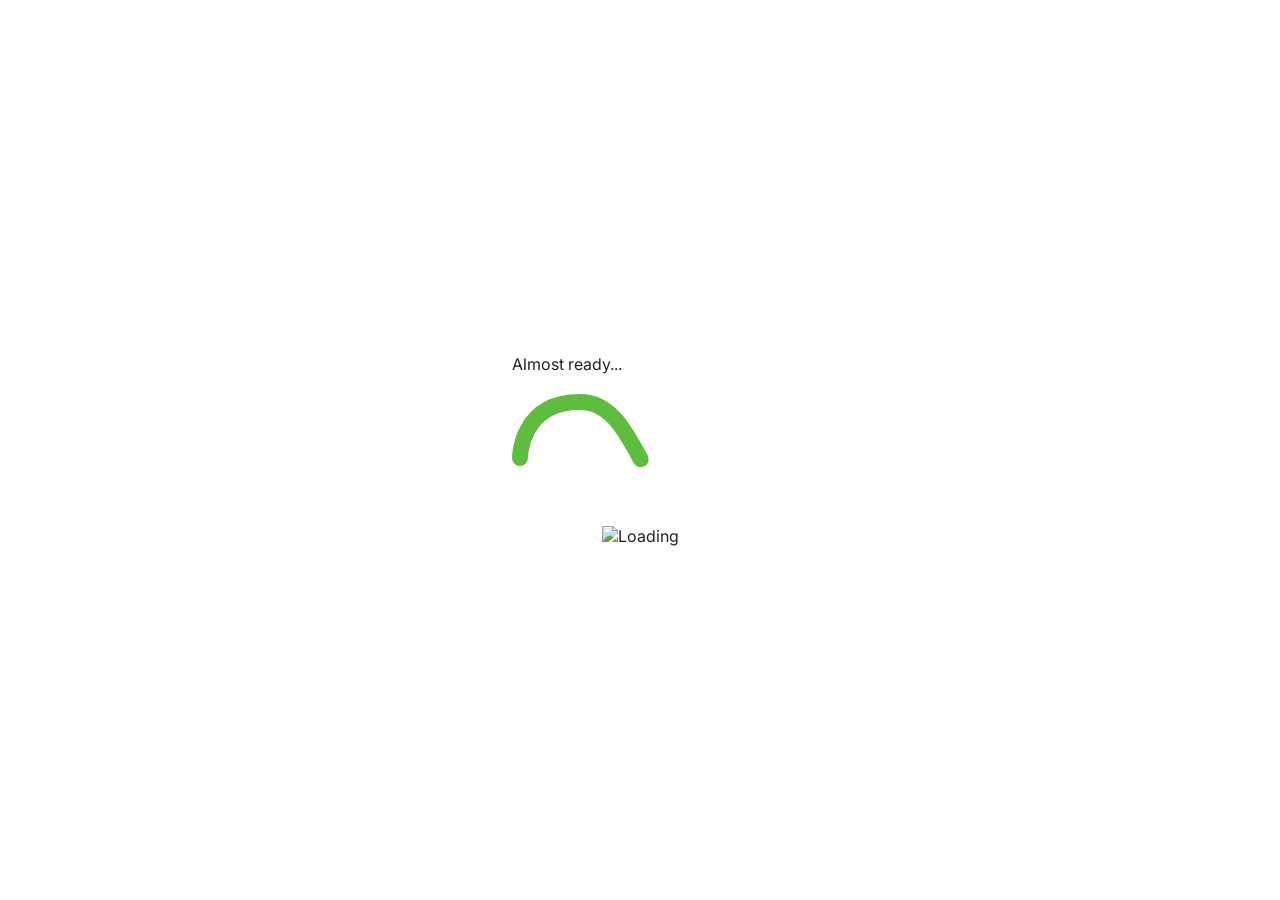
==== commit 2716e196: "Update index.html" ====
--- a/index.html
+++ b/index.html
@@ -1,5 +1,5 @@
 <!DOCTYPE html>
-<html lang="en">
+<html lang="en-au">
 
 <head>
 
@@ -19,7 +19,7 @@
 
     <meta
         name="theme-color"
-        content="#f8f7f5"
+        content="#f5f5f5"
     >
 
     <!-- =====================================================
@@ -100,7 +100,7 @@
 
 
     <!-- =====================================================
-         OPTIONAL ICON
+         FAVICON
          ===================================================== -->
 
     <link
@@ -232,32 +232,30 @@
 
                             <path
                                 d="M8,64s0-56,60-56,60,112,120,112,60-56,60-56"
-                            >
+                            />
 
                             <path
                                 d="M248,64s0-56-60-56-60,112-120,112S8,64,8,64"
-                            >
+                            />
 
                         </g>
 
 
-                        <g
-                            stroke-dasharray="180 656"
-                        >
+                        <g stroke-dasharray="180 656">
 
                             <path
                                 class="worm1"
                                 stroke="url(#grad1)"
                                 stroke-dashoffset="0"
                                 d="M8,64s0-56,60-56,60,112,120,112,60-56,60-56"
-                            >
+                            />
 
                             <path
                                 class="worm2"
                                 stroke="url(#grad2)"
                                 stroke-dashoffset="358"
                                 d="M248,64s0-56-60-56-60,112-120,112S8,64,8,64"
-                            >
+                            />
 
                         </g>
 
@@ -283,20 +281,17 @@
 
 
     <!-- =====================================================
-         EVERYTHING
+         MAIN SITE
          ===================================================== -->
 
     <section id="everything-else">
 
 
         <!-- =================================================
-             LEFT NAVIGATION
+             SIDEBAR
              ================================================= -->
 
         <nav class="portal-nav">
-
-
-            <!-- Brand -->
 
             <button
                 type="button"
@@ -304,177 +299,102 @@
                 onclick="goToGames()"
                 title="Games"
             >
-
                 ST
-
             </button>
 
-
-            <!-- Search -->
 
             <button
                 type="button"
                 class="portal-nav-button"
-                data-nav="search"
                 onclick="
                     goToGames();
-                    setTimeout(function(){
-                        const search = document.getElementById('search');
-                        if(search){
+
+                    setTimeout(function () {
+
+                        const search =
+                            document.getElementById('search');
+
+                        if (search) {
                             search.focus();
                         }
-                    },50);
+
+                    }, 50);
                 "
                 title="Search"
             >
-
                 🔍
-
             </button>
 
-
-            <!-- Games -->
 
             <button
                 type="button"
                 class="portal-nav-button active"
-                data-nav="games"
                 onclick="goToGames()"
                 title="Games"
             >
-
                 🎮
-
             </button>
 
-
-            <!-- Action -->
 
             <button
                 type="button"
-                class="portal-nav-button"
-                data-nav="action"
-                onclick="
-                    goToGames();
-                    setTimeout(function(){
-                        const button = document.querySelector('[data-category=&quot;action&quot;]');
-                        if(button) button.click();
-                    },50);
-                "
+                class="portal-nav-button category-nav"
+                data-category-nav="action"
                 title="Action"
             >
-
                 ⚔️
-
             </button>
 
-
-            <!-- Puzzle -->
 
             <button
                 type="button"
-                class="portal-nav-button"
-                data-nav="puzzle"
-                onclick="
-                    goToGames();
-                    setTimeout(function(){
-                        const button = document.querySelector('[data-category=&quot;puzzle&quot;]');
-                        if(button) button.click();
-                    },50);
-                "
+                class="portal-nav-button category-nav"
+                data-category-nav="puzzle"
                 title="Puzzle"
             >
-
                 🧩
-
             </button>
 
-
-            <!-- Sports -->
 
             <button
                 type="button"
-                class="portal-nav-button"
-                data-nav="sports"
-                onclick="
-                    goToGames();
-                    setTimeout(function(){
-                        const button = document.querySelector('[data-category=&quot;sports&quot;]');
-                        if(button) button.click();
-                    },50);
-                "
+                class="portal-nav-button category-nav"
+                data-category-nav="sports"
                 title="Sports"
             >
-
                 🏀
-
             </button>
 
-
-            <!-- Racing -->
 
             <button
                 type="button"
-                class="portal-nav-button"
-                data-nav="racing"
-                onclick="
-                    goToGames();
-                    setTimeout(function(){
-                        const button = document.querySelector('[data-category=&quot;racing&quot;]');
-                        if(button) button.click();
-                    },50);
-                "
+                class="portal-nav-button category-nav"
+                data-category-nav="racing"
                 title="Racing"
             >
-
                 🏁
-
             </button>
 
-
-            <!-- Multiplayer -->
 
             <button
                 type="button"
-                class="portal-nav-button"
-                data-nav="multiplayer"
-                onclick="
-                    goToGames();
-                    setTimeout(function(){
-                        const button = document.querySelector('[data-category=&quot;multiplayer&quot;]');
-                        if(button) button.click();
-                    },50);
-                "
+                class="portal-nav-button category-nav"
+                data-category-nav="multiplayer"
                 title="Multiplayer"
             >
-
-                💎
-
+                👥
             </button>
 
-
-            <!-- Adventure -->
 
             <button
                 type="button"
-                class="portal-nav-button"
-                data-nav="adventure"
-                onclick="
-                    goToGames();
-                    setTimeout(function(){
-                        const button = document.querySelector('[data-category=&quot;adventure&quot;]');
-                        if(button) button.click();
-                    },50);
-                "
+                class="portal-nav-button category-nav"
+                data-category-nav="adventure"
                 title="Adventure"
             >
-
                 🗺️
-
             </button>
 
-
-            <!-- Settings -->
 
             <button
                 type="button"
@@ -482,9 +402,7 @@
                 onclick="goToSettings()"
                 title="Settings"
             >
-
                 ⚙️
-
             </button>
 
         </nav>
@@ -495,7 +413,6 @@
              ================================================= -->
 
         <header class="portal-topbar">
-
 
             <div
                 class="portal-logo"
@@ -519,25 +436,22 @@
                     type="button"
                     class="portal-action"
                     onclick="
-                        const search =
-                            document.getElementById('search');
-
-                        if(search){
-                            goToGames();
-
-                            setTimeout(
-                                function(){
-                                    search.focus();
-                                },
-                                50
-                            );
-                        }
+                        goToGames();
+
+                        setTimeout(function () {
+
+                            const search =
+                                document.getElementById('search');
+
+                            if (search) {
+                                search.focus();
+                            }
+
+                        }, 50);
                     "
                     title="Search"
                 >
-
                     🔍
-
                 </button>
 
 
@@ -547,25 +461,7 @@
                     onclick="goToSettings()"
                     title="Settings"
                 >
-
                     ⚙️
-
-                </button>
-
-
-                <button
-                    type="button"
-                    class="portal-action"
-                    onclick="
-                        alert(
-                            'You are currently browsing School Terminal.'
-                        );
-                    "
-                    title="Notifications"
-                >
-
-                    🔔
-
                 </button>
 
 
@@ -573,10 +469,7 @@
                     class="portal-avatar"
                     title="Profile"
                 >
-
                     🙂
-
-
                 </div>
 
             </div>
@@ -591,17 +484,15 @@
         <dialog id="disabled">
 
             <div>
-
                 This feature has been disabled
                 by whoever is hosting this instance.
-
             </div>
 
         </dialog>
 
 
         <!-- =================================================
-             CLOAK SCREEN
+             CLOAK
              ================================================= -->
 
         <div class="cloaklaunch">
@@ -619,9 +510,7 @@
                 type="button"
                 id="disableCloak"
             >
-
                 Continue
-
             </button>
 
         </div>
@@ -635,7 +524,6 @@
 
             <div class="welcome-home">
 
-
                 <div class="welcome-text">
 
                     <div class="welcome-small">
@@ -649,9 +537,9 @@
 
 
                     <p>
-                        Discover hundreds of browser games,
-                        from fast arcade games to puzzles,
-                        racing, sports and adventures.
+                        Discover browser games across
+                        arcade, action, sports, racing,
+                        puzzle and adventure.
                     </p>
 
 
@@ -660,9 +548,7 @@
                         class="welcome-play-button"
                         onclick="goToGames()"
                     >
-
                         Browse Games
-
                     </button>
 
                 </div>
@@ -683,9 +569,7 @@
                     ></div>
 
                     <div class="welcome-controller">
-
                         🎮
-
                     </div>
 
                 </div>
@@ -702,8 +586,6 @@
         <div class="games">
 
 
-            <!-- Game heading -->
-
             <div class="portal-welcome">
 
                 <h1>
@@ -717,7 +599,7 @@
             </div>
 
 
-            <!-- Search -->
+            <!-- SEARCH -->
 
             <div class="games-top-tools">
 
@@ -733,15 +615,11 @@
 
                     <select id="sort">
 
-                        <option
-                            value="alphabetical"
-                        >
+                        <option value="alphabetical">
                             A-Z
                         </option>
 
-                        <option
-                            value="reverse"
-                        >
+                        <option value="reverse">
                             Z-A
                         </option>
 
@@ -753,9 +631,7 @@
                         class="randgame"
                         onclick="randomGame()"
                     >
-
                         🎲 Random Game
-
                     </button>
 
                 </div>
@@ -763,20 +639,14 @@
             </div>
 
 
-            <!-- =================================================
-                 GAMES CONTENT
-                 ================================================= -->
+            <!-- GAMES -->
 
             <div class="games-content">
 
 
-                <!-- =============================================
-                     CATEGORY SIDEBAR
-                     ============================================= -->
-
-                <aside
-                    class="game-category-sidebar"
-                >
+                <!-- CATEGORY SIDEBAR -->
+
+                <aside class="game-category-sidebar">
 
                     <h3>
                         Categories
@@ -791,19 +661,12 @@
                 </aside>
 
 
-                <!-- =============================================
-                     GAME SECTIONS
-                     ============================================= -->
-
-                <div
-                    id="gameSections"
-                    class="game-sections"
-                >
-
-
-                    <!-- =========================================
-                         RECENTLY PLAYED
-                         ========================================= -->
+                <!-- GAME SECTIONS -->
+
+                <div class="game-sections">
+
+
+                    <!-- RECENTLY PLAYED -->
 
                     <section
                         class="game-section"
@@ -829,13 +692,9 @@
                     </section>
 
 
-                    <!-- =========================================
-                         PICKS
-                         ========================================= -->
-
-                    <section
-                        class="game-section"
-                    >
+                    <!-- FEATURED -->
+
+                    <section class="game-section">
 
                         <div
                             class="game-section-header"
@@ -860,24 +719,20 @@
                     </section>
 
 
-                    <!-- =========================================
-                         NEW GAMES
-                         ========================================= -->
-
-                    <section
-                        class="game-section"
-                    >
+                    <!-- MORE GAMES -->
+
+                    <section class="game-section">
 
                         <div
                             class="game-section-header"
                         >
 
                             <h2>
-                                New games we love
+                                More games to discover
                             </h2>
 
                             <p>
-                                More games to discover
+                                Explore the library
                             </p>
 
                         </div>
@@ -891,13 +746,9 @@
                     </section>
 
 
-                    <!-- =========================================
-                         ALL GAMES
-                         ========================================= -->
-
-                    <section
-                        class="game-section"
-                    >
+                    <!-- ALL GAMES -->
+
+                    <section class="game-section">
 
                         <div
                             class="game-section-header"
@@ -932,76 +783,49 @@
 
         <div class="settings">
 
-
             <div class="setting-bg">
-
 
                 <h4>
                     Settings
                 </h4>
 
-
                 <p>
                     Customize your School Terminal experience.
                 </p>
 
 
-                <!-- SAVE -->
-
                 <div class="setting">
 
                     <h5>
                         Game Data
                     </h5>
 
-                    <p>
-                        Save or restore your preferences
-                        and local game data.
-                    </p>
-
-
                     <button
-                        type="button"
                         class="save-button"
                         id="download"
-                    >
-
+                        type="button"
+                    >
                         Download Game Data
-
                     </button>
 
-
                     <button
-                        type="button"
                         class="save-button"
                         id="upload"
-                    >
-
+                        type="button"
+                    >
                         Upload Game Data
-
                     </button>
 
-
-                    <p
-                        class="upload-result"
-                    ></p>
-
-                </div>
-
-
-                <!-- PRESETS -->
+                    <p class="upload-result"></p>
+
+                </div>
+
 
                 <div class="setting">
 
                     <h5>
                         Cloak and Mask Presets
                     </h5>
-
-
-                    <p>
-                        Quickly choose a preset.
-                    </p>
-
 
                     <select id="presets">
 
@@ -1029,26 +853,17 @@
                         class="submit-button"
                         onclick="updatePreset()"
                     >
-
                         Submit
-
                     </button>
 
                 </div>
 
-
-                <!-- CLOAK -->
 
                 <div class="setting">
 
                     <h5>
                         Cloak
                     </h5>
-
-                    <p>
-                        Toggle whether Cloak is enabled.
-                    </p>
-
 
                     <label class="switch">
 
@@ -1058,9 +873,7 @@
                             hidden
                         >
 
-                        <div
-                            class="switch__wrapper"
-                        >
+                        <div class="switch__wrapper">
 
                             <div
                                 class="switch__toggle"
@@ -1073,19 +886,11 @@
                 </div>
 
 
-                <!-- CLOAK URL -->
-
                 <div class="setting">
 
                     <h5>
                         Cloak URL
                     </h5>
-
-                    <p>
-                        Choose the page used when Cloak
-                        is activated.
-                    </p>
-
 
                     <input
                         id="cloakUrlInput"
@@ -1094,32 +899,22 @@
                         placeholder="https://google.com/"
                     >
 
-
                     <button
                         type="button"
                         id="cloakUrlSubmit"
                         class="submit-button"
                     >
-
                         Save
-
                     </button>
 
                 </div>
 
-
-                <!-- MASK -->
 
                 <div class="setting">
 
                     <h5>
                         Mask
                     </h5>
-
-                    <p>
-                        Change the browser tab title and icon.
-                    </p>
-
 
                     <label class="switch">
 
@@ -1129,9 +924,7 @@
                             hidden
                         >
 
-                        <div
-                            class="switch__wrapper"
-                        >
+                        <div class="switch__wrapper">
 
                             <div
                                 class="switch__toggle"
@@ -1144,14 +937,11 @@
                 </div>
 
 
-                <!-- MASK TITLE -->
-
                 <div class="setting">
 
                     <h5>
                         Mask Title
                     </h5>
-
 
                     <input
                         id="maskTitleInput"
@@ -1160,28 +950,22 @@
                         placeholder="Google Maps"
                     >
 
-
                     <button
                         type="button"
                         id="maskTitleSubmit"
                         class="submit-button"
                     >
-
                         Save
-
                     </button>
 
                 </div>
 
-
-                <!-- MASK ICON -->
 
                 <div class="setting">
 
                     <h5>
                         Mask Icon URL
                     </h5>
-
 
                     <input
                         id="maskIconInput"
@@ -1190,34 +974,22 @@
                         placeholder="https://example.com/icon.png"
                     >
 
-
                     <button
                         type="button"
                         id="maskIconSubmit"
                         class="submit-button"
                     >
-
                         Save
-
                     </button>
 
                 </div>
 
-
-                <!-- BACKGROUND -->
 
                 <div class="setting">
 
                     <h5>
                         Background
                     </h5>
-
-
-                    <p>
-                        Disable background effects on
-                        slower computers.
-                    </p>
-
 
                     <label class="switch">
 
@@ -1227,9 +999,7 @@
                             hidden
                         >
 
-                        <div
-                            class="switch__wrapper"
-                        >
+                        <div class="switch__wrapper">
 
                             <div
                                 class="switch__toggle"
@@ -1242,8 +1012,6 @@
                 </div>
 
 
-                <!-- APPEARANCE -->
-
                 <div class="setting">
 
                     <h5>
@@ -1251,104 +1019,100 @@
                     </h5>
 
 
-                    <div>
-
-                        <label for="bg">
-                            Background
-                        </label>
-
-                        <input
-                            type="color"
-                            id="bg"
-                            value="#f8f7f5"
-                            class="color-input"
-                        >
-
-
-                        <label for="block-color">
-                            Block
-                        </label>
-
-                        <input
-                            type="color"
-                            id="block-color"
-                            value="#ffffff"
-                            class="color-input"
-                        >
-
-
-                        <label for="button-color">
-                            Buttons
-                        </label>
-
-                        <input
-                            type="color"
-                            id="button-color"
-                            value="#ffffff"
-                            class="color-input"
-                        >
-
-
-                        <label for="games-color">
-                            Games
-                        </label>
-
-                        <input
-                            type="color"
-                            id="games-color"
-                            value="#ffffff"
-                            class="color-input"
-                        >
-
-
-                        <label for="hover-color">
-                            Hover
-                        </label>
-
-                        <input
-                            type="color"
-                            id="hover-color"
-                            value="#f1efec"
-                            class="color-input"
-                        >
-
-
-                        <label for="scrollbar-color">
-                            Scrollbar
-                        </label>
-
-                        <input
-                            type="color"
-                            id="scrollbar-color"
-                            value="#c9c4bf"
-                            class="color-input"
-                        >
-
-
-                        <label for="scroll-track-color">
-                            Scroll Track
-                        </label>
-
-                        <input
-                            type="color"
-                            id="scroll-track-color"
-                            value="#f0eeeb"
-                            class="color-input"
-                        >
-
-
-                        <label for="font-color">
-                            Text
-                        </label>
-
-                        <input
-                            type="color"
-                            id="font-color"
-                            value="#242220"
-                            class="color-input"
-                        >
-
-                    </div>
+                    <label for="bg">
+                        Background
+                    </label>
+
+                    <input
+                        type="color"
+                        id="bg"
+                        value="#f5f5f5"
+                        class="color-input"
+                    >
+
+
+                    <label for="block-color">
+                        Block
+                    </label>
+
+                    <input
+                        type="color"
+                        id="block-color"
+                        value="#ffffff"
+                        class="color-input"
+                    >
+
+
+                    <label for="button-color">
+                        Buttons
+                    </label>
+
+                    <input
+                        type="color"
+                        id="button-color"
+                        value="#ffffff"
+                        class="color-input"
+                    >
+
+
+                    <label for="games-color">
+                        Games
+                    </label>
+
+                    <input
+                        type="color"
+                        id="games-color"
+                        value="#ffffff"
+                        class="color-input"
+                    >
+
+
+                    <label for="hover-color">
+                        Hover
+                    </label>
+
+                    <input
+                        type="color"
+                        id="hover-color"
+                        value="#f1f2f3"
+                        class="color-input"
+                    >
+
+
+                    <label for="scrollbar-color">
+                        Scrollbar
+                    </label>
+
+                    <input
+                        type="color"
+                        id="scrollbar-color"
+                        value="#c7c9cc"
+                        class="color-input"
+                    >
+
+
+                    <label for="scroll-track-color">
+                        Scroll Track
+                    </label>
+
+                    <input
+                        type="color"
+                        id="scroll-track-color"
+                        value="#eeeeee"
+                        class="color-input"
+                    >
+
+
+                    <label for="font-color">
+                        Text
+                    </label>
+
+                    <input
+                        type="color"
+                        id="font-color"
+                        value="#222222"
+                        class="color-input"
+                    >
 
 
                     <br>
@@ -1359,9 +1123,7 @@
                         class="save-button"
                         onclick="restoreColorChanges()"
                     >
-
                         Restore Defaults
-
                     </button>
 
 
@@ -1370,13 +1132,10 @@
                         class="save-button"
                         onclick="saveColorChanges()"
                     >
-
                         Save Changes
-
                     </button>
 
                 </div>
-
 
             </div>
 
@@ -1388,10 +1147,6 @@
 
     <!-- =====================================================
          HIDDEN PAGE LOADER
-         =====================================================
-
-         Kept because loading.js expects this element.
-         Games opened by index.js use a NEW TAB.
          ===================================================== -->
 
     <section
@@ -1410,16 +1165,7 @@
             id="gameButton"
             class="in-game-button"
         >
-
             ←
-
-            <img
-                src="imgs/icon-256-256.png"
-                width="36"
-                height="36"
-                alt="Logo"
-            >
-
         </button>
 
 
@@ -1428,9 +1174,7 @@
             id="refresh"
             class="in-game-button"
         >
-
             ↻
-
         </button>
 
     </section>
@@ -1451,29 +1195,21 @@
 
             <a
                 href="#"
-                onclick="
-                    return false;
-                "
+                onclick="return false;"
             >
                 Privacy
             </a>
 
-
             <a
                 href="#"
-                onclick="
-                    return false;
-                "
+                onclick="return false;"
             >
                 Terms
             </a>
 
-
             <a
                 href="#"
-                onclick="
-                    return false;
-                "
+                onclick="return false;"
             >
                 Help
             </a>
@@ -1494,8 +1230,7 @@
     </script>
 
     <script
-        src="js/loading.js"
-        defer>
+        src="js/loading.js">
     </script>
 
     <script
--- a/css/style.css
+++ b/css/style.css
@@ -1,43 +1,37 @@
 @import url('https://fonts.googleapis.com/css2?family=Inter:wght@400;500;600;700;800&display=swap');
 
+/* =========================================================
+   ROOT
+   ========================================================= */
+
 :root {
-    --bg: #f8f7f5;
+    --bg: #f5f5f5;
     --surface: #ffffff;
-    --surface-soft: #f4f2ef;
-
-    --text: #242220;
-    --secondary: #6c6863;
-    --muted: #99928b;
-
-    --border: #e8e3de;
-
-    --purple: #6558f5;
-    --purple-soft: #eeebff;
-
-    --hover: #f1efec;
+    --surface-2: #f0f2f5;
+    --surface-3: #e8eaed;
+
+    --text: #222222;
+    --muted: #6b6f76;
+
+    --accent: #0067b8;
+    --accent-hover: #005a9e;
+
+    --border: #e1e4e8;
 
     --shadow:
-        0 2px 8px rgba(0, 0, 0, 0.045);
+        0 2px 8px rgba(0, 0, 0, 0.08);
 
     --shadow-hover:
-        0 10px 28px rgba(0, 0, 0, 0.12);
+        0 6px 18px rgba(0, 0, 0, 0.14);
 
     --font-family:
-        "Inter",
-        "Segoe UI",
-        Arial,
+        'Inter',
+        -apple-system,
+        BlinkMacSystemFont,
+        'Segoe UI',
         sans-serif;
-
-    --bg-color: var(--bg);
-    --block-color: var(--surface-soft);
-    --button-color: var(--surface);
-    --games-color: var(--surface);
-    --hover-color: var(--hover);
-    --font-color: var(--text);
-
-    --scrollbar-color: #c9c4bf;
-    --scroll-track-color: #f0eeeb;
-}
+}
+
 
 /* =========================================================
    RESET
@@ -50,10 +44,8 @@
 html {
     margin: 0;
     padding: 0;
-
-    min-height: 100%;
-
     background: var(--bg);
+    scroll-behavior: smooth;
 }
 
 body {
@@ -69,20 +61,8 @@
     font-family: var(--font-family);
 
     overflow-x: hidden;
-    overflow-y: auto;
-
-    animation: fadeIn 0.35s ease;
-}
-
-button,
-input,
-select {
-    font-family: inherit;
-}
-
-button {
-    cursor: pointer;
-}
+}
+
 
 /* =========================================================
    SCROLLBAR
@@ -93,75 +73,98 @@
 }
 
 ::-webkit-scrollbar-track {
-    background: var(--scroll-track-color);
+    background: #eeeeee;
 }
 
 ::-webkit-scrollbar-thumb {
-    background: var(--scrollbar-color);
-
-    border-radius: 999px;
+    background: #c7c9cc;
+    border-radius: 20px;
 }
 
 ::-webkit-scrollbar-thumb:hover {
-    background: #aaa49e;
-}
-
-/* =========================================================
-   REMOVE OLD BRANDING
-   ========================================================= */
-
-#title,
-logo {
-    display: none !important;
-}
-
-/* =========================================================
-   MAIN
+    background: #aeb1b5;
+}
+
+
+/* =========================================================
+   NOSCRIPT
+   ========================================================= */
+
+#noscript-text {
+    position: fixed;
+
+    inset: 0;
+
+    display: flex;
+
+    justify-content: center;
+    align-items: center;
+
+    background: #111;
+
+    color: white;
+
+    font-size: 1.2rem;
+
+    z-index: 999999;
+}
+
+
+/* =========================================================
+   LOADING
+   ========================================================= */
+
+.loading {
+    position: fixed;
+
+    inset: 0;
+
+    z-index: 99999;
+
+    background: white;
+
+    display: flex;
+
+    justify-content: center;
+    align-items: center;
+
+    flex-direction: column;
+}
+
+
+/* =========================================================
+   MAIN APP
    ========================================================= */
 
 #everything-else {
-    position: relative;
 
     min-height: 100vh;
 
     display: block;
 
     background: var(--bg);
-}
-
-/* =========================================================
-   LEFT SIDEBAR
-   ========================================================= */
-
-#everything-else::before {
-    content: "";
-
-    position: fixed;
-
-    top: 0;
-    bottom: 0;
-    left: 0;
-
-    width: 84px;
-
-    background: var(--surface);
-
-    border-right:
-        1px solid var(--border);
-
-    z-index: 100;
-}
+
+    padding-left: 76px;
+}
+
+
+/* =========================================================
+   SIDEBAR
+   ========================================================= */
 
 .portal-nav {
+
     position: fixed;
 
     top: 0;
     left: 0;
-
-    width: 84px;
-    height: 100vh;
-
-    padding-top: 24px;
+    bottom: 0;
+
+    width: 76px;
+
+    background: white;
+
+    border-right: 1px solid var(--border);
 
     display: flex;
 
@@ -169,884 +172,848 @@
 
     align-items: center;
 
-    z-index: 110;
-}
+    padding: 14px 10px;
+
+    gap: 8px;
+
+    z-index: 5000;
+}
+
+
+/* brand */
 
 .portal-brand {
-    width: 44px;
-    height: 44px;
-
-    margin-bottom: 28px;
-
-    border-radius: 13px;
-
-    display: flex;
-
-    align-items: center;
-    justify-content: center;
+
+    width: 46px;
+    height: 46px;
+
+    border: none;
+
+    border-radius: 12px;
 
     background:
         linear-gradient(
             135deg,
-            #675cf6,
-            #887fff
+            #0078d4,
+            #005a9e
         );
 
     color: white;
 
-    font-size: 14px;
+    font-size: 15px;
+
     font-weight: 800;
-}
+
+    cursor: pointer;
+
+    margin-bottom: 12px;
+}
+
+
+.portal-brand:hover {
+    transform: scale(1.04);
+}
+
+
+/* sidebar buttons */
 
 .portal-nav-button {
-    position: relative;
 
     width: 46px;
     height: 46px;
 
-    margin: 5px 0;
-
-    border: 0;
-    border-radius: 13px;
+    border: none;
 
     background: transparent;
 
-    color: #817b75;
+    border-radius: 12px;
 
     font-size: 19px;
 
+    cursor: pointer;
+
+    transition:
+        background 150ms ease,
+        transform 150ms ease;
+}
+
+
+.portal-nav-button:hover {
+    background: #eef3f8;
+}
+
+.portal-nav-button.active {
+    background: #e6f2fc;
+}
+
+
+/* =========================================================
+   TOP BAR
+   ========================================================= */
+
+.portal-topbar {
+
+    position: sticky;
+
+    top: 0;
+
+    z-index: 4000;
+
+    height: 72px;
+
+    background: rgba(255, 255, 255, 0.96);
+
+    backdrop-filter: blur(12px);
+
+    border-bottom: 1px solid var(--border);
+
     display: flex;
 
     align-items: center;
-    justify-content: center;
-
-    transition:
-        background 0.15s ease,
-        color 0.15s ease,
-        transform 0.15s ease;
-}
-
-.portal-nav-button:hover {
-    background: var(--hover);
-
-    color: var(--text);
-
-    transform: translateY(-1px);
-}
-
-.portal-nav-button.active {
-    background: var(--purple-soft);
-
-    color: var(--purple);
-}
-
-.portal-nav-button.active::before {
-    content: "";
-
-    position: absolute;
-
-    left: -19px;
-    top: 9px;
-
-    width: 4px;
-    height: 28px;
-
-    border-radius:
-        0 4px 4px 0;
-
-    background: var(--purple);
-}
-
-/* =========================================================
-   TOPBAR
-   ========================================================= */
-
-.portal-topbar {
-    position: sticky;
-
-    top: 0;
-
-    height: 78px;
-
-    margin-left: 84px;
+
+    justify-content: space-between;
 
     padding:
-        0 28px;
-
-    background:
-        rgba(248,247,245,0.94);
-
-    backdrop-filter:
-        blur(12px);
-
-    border-bottom:
-        1px solid var(--border);
+        0 26px;
+}
+
+
+/* branding */
+
+.portal-logo {
 
     display: flex;
 
     align-items: center;
 
-    justify-content: space-between;
-
-    z-index: 90;
-}
-
-.portal-logo {
-    display: flex;
-
-    align-items: center;
-
     gap: 10px;
 
     cursor: pointer;
 }
 
 .portal-logo-mark {
-    width: 37px;
-    height: 37px;
+
+    width: 38px;
+    height: 38px;
 
     border-radius: 10px;
 
     background:
         linear-gradient(
             135deg,
-            #675cf6,
-            #887fff
+            #0078d4,
+            #005a9e
         );
 
-    color: #fff;
+    color: white;
+
+    display: flex;
+
+    justify-content: center;
+    align-items: center;
+
+    font-weight: 800;
+
+    font-size: 13px;
+}
+
+.portal-logo-text {
+
+    font-size: 17px;
+
+    font-weight: 700;
+
+    color: #252525;
+}
+
+
+/* top actions */
+
+.portal-actions {
+
+    display: flex;
+
+    align-items: center;
+
+    gap: 8px;
+}
+
+.portal-action {
+
+    width: 40px;
+    height: 40px;
+
+    border: none;
+
+    background: transparent;
+
+    border-radius: 50%;
+
+    cursor: pointer;
+
+    font-size: 17px;
+}
+
+.portal-action:hover {
+    background: #f0f1f2;
+}
+
+.portal-avatar {
+
+    width: 38px;
+    height: 38px;
+
+    border-radius: 50%;
+
+    background: #edf0f3;
 
     display: flex;
 
     align-items: center;
     justify-content: center;
 
-    font-size: 13px;
-    font-weight: 800;
-}
-
-.portal-logo-text {
-    font-size: 20px;
-
-    font-weight: 700;
-
-    letter-spacing: -0.3px;
-}
-
-.portal-actions {
-    display: flex;
-
-    align-items: center;
-
-    gap: 8px;
-}
-
-.portal-action {
-    width: 40px;
-    height: 40px;
-
-    border: 0;
-
-    border-radius: 50%;
-
-    background: transparent;
-
-    color: var(--text);
-
     font-size: 18px;
 
-    display: flex;
-
-    align-items: center;
-    justify-content: center;
-}
-
-.portal-action:hover {
-    background: var(--hover);
-}
-
-.portal-avatar {
-    width: 40px;
-    height: 40px;
-
-    margin-left: 6px;
-
-    border-radius: 50%;
-
-    background:
-        linear-gradient(
-            135deg,
-            #c9f4d0,
-            #8ce0a2
-        );
-
-    display: flex;
-
-    align-items: center;
-    justify-content: center;
-
-    font-size: 19px;
-}
-
-/* =========================================================
-   MAIN PAGE
+    margin-left: 5px;
+}
+
+
+/* =========================================================
+   HOME PAGE
    ========================================================= */
 
 .homepage,
 .games,
 .settings {
-    position: relative;
-
-    width:
-        calc(
-            100% - 84px
-        );
-
-    margin-left: 84px;
-
-    min-height:
-        calc(
-            100vh - 78px
-        );
-
-    padding:
-        30px
-        34px
-        90px;
-
-    z-index: 10;
-}
-
-/* =========================================================
-   HOMEPAGE
-   ========================================================= */
-
-.homepage {
-    display: flex;
-
-    align-items: center;
-    justify-content: center;
-}
+
+    position: static;
+
+    width: auto;
+
+    margin: 0;
+
+    display: block;
+
+    z-index: auto;
+}
+
+
+/* welcome */
 
 .welcome-home {
-    width:
-        min(
-            1200px,
-            100%
-        );
-
-    min-height: 480px;
-
-    padding: 58px;
-
-    border:
-        1px solid var(--border);
-
-    border-radius: 30px;
+
+    width: min(1180px, calc(100% - 48px));
+
+    margin:
+        32px auto
+        0;
+
+    min-height: 330px;
+
+    border-radius: 24px;
 
     background:
         linear-gradient(
             135deg,
             #ffffff,
-            #f0eeff
+            #edf6fc
         );
 
+    border: 1px solid var(--border);
+
+    display: grid;
+
+    grid-template-columns:
+        1.1fr 0.9fr;
+
+    align-items: center;
+
+    overflow: hidden;
+
     box-shadow: var(--shadow);
+}
+
+
+.welcome-text {
+
+    padding:
+        48px;
+}
+
+.welcome-small {
+
+    color: var(--accent);
+
+    font-size: 12px;
+
+    font-weight: 800;
+
+    letter-spacing: 1.5px;
+
+    margin-bottom: 12px;
+}
+
+
+.welcome-text h1 {
+
+    margin: 0;
+
+    font-size:
+        clamp(32px, 4vw, 52px);
+
+    line-height: 1.08;
+
+    letter-spacing: -1.8px;
+}
+
+
+.welcome-text p {
+
+    margin:
+        18px 0 26px;
+
+    max-width: 540px;
+
+    color: var(--muted);
+
+    line-height: 1.6;
+
+    font-size: 16px;
+}
+
+
+.welcome-play-button {
+
+    border: none;
+
+    border-radius: 10px;
+
+    padding:
+        13px 22px;
+
+    background: var(--accent);
+
+    color: white;
+
+    font-size: 15px;
+
+    font-weight: 700;
+
+    cursor: pointer;
+}
+
+.welcome-play-button:hover {
+    background: var(--accent-hover);
+}
+
+
+/* welcome art */
+
+.welcome-art {
+
+    position: relative;
+
+    height: 100%;
+
+    min-height: 330px;
+
+    overflow: hidden;
+}
+
+.welcome-circle {
+
+    position: absolute;
+
+    border-radius: 50%;
+}
+
+.circle-one {
+
+    width: 300px;
+    height: 300px;
+
+    background: #dceeff;
+
+    right: 35px;
+    top: 15px;
+}
+
+.circle-two {
+
+    width: 170px;
+    height: 170px;
+
+    background: #bce1ff;
+
+    right: 160px;
+    bottom: -20px;
+}
+
+.circle-three {
+
+    width: 90px;
+    height: 90px;
+
+    background: #0078d4;
+
+    right: 35px;
+    bottom: 35px;
+}
+
+.welcome-controller {
+
+    position: absolute;
+
+    right: 90px;
+    top: 92px;
+
+    width: 150px;
+    height: 110px;
+
+    background: white;
+
+    border-radius: 34px;
 
     display: flex;
 
+    justify-content: center;
     align-items: center;
 
+    font-size: 52px;
+
+    box-shadow:
+        0 15px 40px
+        rgba(0, 0, 0, 0.15);
+
+    transform: rotate(-8deg);
+}
+
+
+/* =========================================================
+   GAMES PAGE
+   ========================================================= */
+
+.games {
+
+    width: min(
+        1280px,
+        calc(100% - 48px)
+    );
+
+    margin:
+        30px auto
+        80px;
+}
+
+
+/* heading */
+
+.portal-welcome {
+
+    margin-bottom: 24px;
+}
+
+.portal-welcome h1 {
+
+    margin: 0;
+
+    font-size:
+        clamp(28px, 3vw, 38px);
+
+    letter-spacing: -1px;
+
+    line-height: 1.15;
+}
+
+.portal-welcome p {
+
+    margin:
+        8px 0 0;
+
+    color: var(--muted);
+
+    font-size: 15px;
+}
+
+
+/* =========================================================
+   SEARCH
+   ========================================================= */
+
+.games-top-tools {
+
+    margin-bottom: 28px;
+}
+
+.searchbar {
+
+    width: 100%;
+
+    display: grid;
+
+    grid-template-columns:
+        minmax(0, 1fr)
+        130px
+        150px;
+
+    gap: 10px;
+
+    justify-content: stretch;
+
+    margin: 0;
+}
+
+#search {
+
+    all: unset;
+
+    min-width: 0;
+
+    height: 46px;
+
+    padding:
+        0 16px;
+
+    border:
+        1px solid var(--border);
+
+    border-radius: 10px;
+
+    background: white;
+
+    color: var(--text);
+
+    box-shadow:
+        0 1px 3px
+        rgba(0, 0, 0, 0.04);
+
+    font-family: var(--font-family);
+
+    font-size: 14px;
+}
+
+#search::placeholder {
+    color: #8a8f95;
+}
+
+#search:focus {
+
+    border-color:
+        #9bc9ec;
+
+    box-shadow:
+        0 0 0 3px
+        rgba(0, 120, 212, 0.10);
+}
+
+
+#sort {
+
+    height: 46px;
+
+    padding:
+        0 14px;
+
+    border:
+        1px solid var(--border);
+
+    border-radius: 10px;
+
+    background: white;
+
+    color: var(--text);
+
+    font-family: var(--font-family);
+
+    cursor: pointer;
+}
+
+
+.randgame {
+
+    height: 46px;
+
+    border: none;
+
+    border-radius: 10px;
+
+    background: var(--accent);
+
+    color: white;
+
+    font-family: var(--font-family);
+
+    font-size: 14px;
+
+    font-weight: 700;
+
+    cursor: pointer;
+
+    padding:
+        0 16px;
+}
+
+.randgame:hover {
+    background: var(--accent-hover);
+}
+
+
+/* =========================================================
+   GAMES CONTENT
+   ========================================================= */
+
+.games-content {
+
+    display: grid;
+
+    grid-template-columns:
+        190px
+        minmax(0, 1fr);
+
+    gap: 28px;
+
+    align-items: start;
+}
+
+
+/* =========================================================
+   CATEGORIES
+   ========================================================= */
+
+.game-category-sidebar {
+
+    position: sticky;
+
+    top: 98px;
+
+    background: white;
+
+    border:
+        1px solid var(--border);
+
+    border-radius: 16px;
+
+    padding: 16px;
+
+    box-shadow: var(--shadow);
+}
+
+.game-category-sidebar h3 {
+
+    margin:
+        0 0 12px;
+
+    font-size: 14px;
+
+    font-weight: 800;
+}
+
+.category-list {
+
+    display: flex;
+
+    flex-direction: column;
+
+    gap: 4px;
+}
+
+.category-button {
+
+    width: 100%;
+
+    min-height: 40px;
+
+    padding:
+        0 10px;
+
+    border: none;
+
+    border-radius: 9px;
+
+    background: transparent;
+
+    color: #555b62;
+
+    text-align: left;
+
+    font-family: var(--font-family);
+
+    font-size: 13px;
+
+    cursor: pointer;
+}
+
+.category-button:hover {
+
+    background: #f2f4f7;
+
+    color: var(--text);
+}
+
+.category-button.active {
+
+    background:
+        #e9f4fc;
+
+    color:
+        #0067b8;
+
+    font-weight: 700;
+}
+
+
+/* =========================================================
+   GAME SECTIONS
+   ========================================================= */
+
+.game-sections {
+
+    min-width: 0;
+}
+
+
+.game-section {
+
+    margin-bottom: 40px;
+}
+
+.game-section-header {
+
+    display: flex;
+
+    align-items: baseline;
+
     justify-content: space-between;
 
+    gap: 10px;
+
+    margin-bottom: 14px;
+}
+
+.game-section-header h2 {
+
+    margin: 0;
+
+    font-size: 22px;
+
+    font-weight: 800;
+
+    letter-spacing: -0.6px;
+}
+
+.game-section-header p {
+
+    margin: 0;
+
+    color: var(--muted);
+
+    font-size: 13px;
+}
+
+
+/* =========================================================
+   GAME CARD GRID
+   ========================================================= */
+
+.game-grid {
+
+    display: grid;
+
+    grid-template-columns:
+        repeat(
+            auto-fill,
+            minmax(150px, 1fr)
+        );
+
+    gap: 15px;
+}
+
+
+/* featured/recent */
+
+.recent-grid {
+
+    grid-template-columns:
+        repeat(
+            auto-fill,
+            minmax(220px, 1fr)
+        );
+}
+
+.featured-grid {
+
+    grid-template-columns:
+        repeat(
+            auto-fill,
+            minmax(190px, 1fr)
+        );
+}
+
+
+/* =========================================================
+   GAME CARD
+   ========================================================= */
+
+.game-card {
+
+    position: relative;
+
+    display: flex;
+
+    flex-direction: column;
+
+    min-width: 0;
+
+    background: white;
+
+    border:
+        1px solid var(--border);
+
+    border-radius: 14px;
+
     overflow: hidden;
-}
-
-.welcome-text {
-    max-width: 620px;
-}
-
-.welcome-small {
-    color: var(--purple);
-
-    font-size: 12px;
-
-    font-weight: 800;
-
-    letter-spacing: 2px;
-}
-
-.welcome-text h1 {
-    margin:
-        12px
-        0;
-
-    font-size: 54px;
-
-    line-height: 1.05;
-
-    letter-spacing: -2px;
-}
-
-.welcome-text p {
-    margin:
-        0
-        0
-        24px;
-
-    max-width: 510px;
-
-    color: var(--secondary);
-
-    font-size: 18px;
-
-    line-height: 1.6;
-}
-
-.welcome-play-button {
-    padding:
-        13px
-        22px;
-
-    border: 0;
-
-    border-radius: 11px;
-
-    background: var(--purple);
-
-    color: white;
-
-    font-size: 15px;
-
-    font-weight: 700;
+
+    cursor: pointer;
+
+    box-shadow: var(--shadow);
 
     transition:
-        transform 0.15s ease,
-        background 0.15s ease;
-}
-
-.welcome-play-button:hover {
-    background: #5348e7;
+        transform 160ms ease,
+        box-shadow 160ms ease;
+}
+
+.game-card:hover {
 
     transform:
-        translateY(-2px);
-}
-
-.welcome-art {
+        translateY(-3px);
+
+    box-shadow:
+        var(--shadow-hover);
+}
+
+
+/* image */
+
+.game-card-image {
+
     position: relative;
 
-    width: 400px;
-    height: 400px;
-}
-
-.welcome-controller {
-    position: absolute;
-
-    top: 100px;
-    left: 80px;
-
-    width: 235px;
-    height: 145px;
-
-    border-radius: 55px;
-
-    display: flex;
-
-    align-items: center;
-    justify-content: center;
+    width: 100%;
+
+    aspect-ratio: 16 / 10;
 
     background:
         linear-gradient(
             135deg,
-            #675cf6,
-            #887fff
+            #dceaf5,
+            #eef2f6
         );
 
-    color: #fff;
-
-    font-size: 68px;
-
-    transform:
-        rotate(-8deg);
-
-    box-shadow:
-        0
-        25px
-        45px
-        rgba(92,86,245,0.24);
-}
-
-.welcome-circle {
-    position: absolute;
-
-    border-radius: 50%;
-}
-
-.circle-one {
-    width: 270px;
-    height: 270px;
-
-    top: 40px;
-    left: 65px;
-
-    background:
-        #e6e3ff;
-}
-
-.circle-two {
-    width: 95px;
-    height: 95px;
-
-    top: 10px;
-    right: 15px;
-
-    background:
-        #ffe4d8;
-}
-
-.circle-three {
-    width: 78px;
-    height: 78px;
-
-    bottom: 20px;
-    left: 15px;
-
-    background:
-        #d4f2df;
-}
-
-/* =========================================================
-   GAMES PAGE
-   ========================================================= */
-
-.games {
-    display: flex;
-
-    flex-direction: column;
-
-    align-items: stretch;
-
-    gap: 30px;
-
-    overflow: visible;
-}
-
-/* =========================================================
-   GAME HEADER
-   ========================================================= */
-
-.portal-welcome {
-    width: 100%;
-}
-
-.portal-welcome h1 {
-    margin: 0;
-
-    font-size: 34px;
-
-    line-height: 1.12;
-
-    font-weight: 750;
-
-    letter-spacing: -1.1px;
-}
-
-.portal-welcome p {
-    margin:
-        8px 0 0;
-
-    color: var(--secondary);
-
-    font-size: 16px;
-}
-
-/* =========================================================
-   TOP SEARCH
-   ========================================================= */
-
-.games-top-tools {
-    width: 100%;
-
-    display: flex;
-
-    align-items: center;
-
-    justify-content: space-between;
-
-    gap: 18px;
-}
-
-.searchbar {
-    width: min(680px, 100%);
-
-    margin: 0;
-
-    display: flex;
-
-    gap: 8px;
-}
-
-#search {
-    width: 100%;
-
-    height: 46px;
-
-    padding:
-        0
-        15px;
-
-    border:
-        1px solid var(--border);
-
-    border-radius: 12px;
-
-    outline: none;
-
-    background:
-        var(--surface);
-
-    color:
-        var(--text);
-
-    font-size: 14px;
-
-    box-shadow:
-        0
-        1px
-        2px
-        rgba(0,0,0,0.02);
-}
-
-#search:focus {
-    border-color:
-        #bab3ff;
-
-    box-shadow:
-        0
-        0
-        0
-        3px
-        rgba(101,88,245,0.08);
-}
-
-#search::placeholder {
-    color:
-        #a49d96;
-}
-
-#sort {
-    width: 95px;
-
-    height: 46px;
-
-    padding:
-        0
-        11px;
-
-    border:
-        1px solid var(--border);
-
-    border-radius: 12px;
-
-    background:
-        var(--surface);
-
-    color:
-        var(--text);
-
-    outline: none;
-}
-
-.randgame {
-    height: 46px;
-
-    padding:
-        0
-        17px;
-
-    border: 0;
-
-    border-radius: 12px;
-
-    background:
-        var(--purple);
-
-    color: #fff;
-
-    font-size: 14px;
-
-    font-weight: 700;
-
-    white-space: nowrap;
-}
-
-.randgame:hover {
-    background:
-        #5348e7;
-}
-
-/* =========================================================
-   MAIN GAME CONTENT AREA
-   ========================================================= */
-
-.games-content {
-    width: 100%;
-
-    display: grid;
-
-    grid-template-columns:
-        175px
-        minmax(0, 1fr);
-
-    gap: 30px;
-
-    align-items: start;
-}
-
-/* =========================================================
-   CATEGORY SIDEBAR
-   ========================================================= */
-
-.game-category-sidebar {
-    position: sticky;
-
-    top: 105px;
-
-    align-self: start;
-
-    padding:
-        6px
-        0;
-}
-
-.game-category-sidebar h3 {
-    margin:
-        0
-        0
-        13px;
-
-    color:
-        var(--muted);
-
-    font-size: 11px;
-
-    font-weight: 800;
-
-    text-transform:
-        uppercase;
-
-    letter-spacing:
-        1.3px;
-}
-
-.category-list {
-    display: flex;
-
-    flex-direction: column;
-
-    gap: 4px;
-}
-
-.category-button {
-    width: 100%;
-
-    min-height: 39px;
-
-    padding:
-        0
-        12px;
-
-    border: 0;
-
-    border-radius: 10px;
-
-    background:
-        transparent;
-
-    color:
-        #716b66;
-
-    text-align: left;
-
-    font-size: 13px;
-
-    font-weight: 600;
-
-    transition:
-        background 0.15s ease,
-        color 0.15s ease;
-}
-
-.category-button:hover {
-    background:
-        var(--hover);
-
-    color:
-        var(--text);
-}
-
-.category-button.active {
-    background:
-        var(--purple-soft);
-
-    color:
-        var(--purple);
-
-    font-weight: 700;
-}
-
-.category-button.hidden-category {
-    display: none;
-}
-
-/* =========================================================
-   GAME SECTIONS
-   ========================================================= */
-
-.game-sections {
-    min-width: 0;
-
-    display: flex;
-
-    flex-direction: column;
-
-    gap: 48px;
-}
-
-.game-section {
-    width: 100%;
-
-    min-width: 0;
-}
-
-.game-section-header {
-    margin:
-        0
-        0
-        16px;
-
-    display: flex;
-
-    align-items: center;
-
-    justify-content: space-between;
-}
-
-.game-section-header h2 {
-    margin: 0;
-
-    font-size: 25px;
-
-    line-height: 1.15;
-
-    font-weight: 750;
-
-    letter-spacing:
-        -0.7px;
-}
-
-.game-section-header p {
-    margin: 0;
-
-    color: var(--muted);
-
-    font-size: 13px;
-}
-
-/* =========================================================
-   BIG RECENT GAMES
-   ========================================================= */
-
-.game-grid {
-    width: 100%;
-
-    display: grid;
-
-    grid-template-columns:
-        repeat(
-            4,
-            minmax(
-                0,
-                1fr
-            )
-        );
-
-    gap: 18px;
-}
-
-.recent-grid {
-    grid-template-columns:
-        repeat(
-            3,
-            minmax(
-                0,
-                1fr
-            )
-        );
-
-    gap: 20px;
-}
-
-.featured-grid {
-    grid-template-columns:
-        repeat(
-            4,
-            minmax(
-                0,
-                1fr
-            )
-        );
-}
-
-/* =========================================================
-   GAME CARD
-   ========================================================= */
-
-.generated-game-card {
-    min-width: 0;
-
-    position: relative;
-
-    cursor: pointer;
-}
-
-.generated-game-art {
-    position: relative;
-
-    width: 100%;
-
-    aspect-ratio:
-        1.42 / 1;
-
     overflow: hidden;
-
-    border-radius:
-        19px;
-
-    background:
-        #ece8e2;
-
-    box-shadow:
-        0
-        2px
-        8px
-        rgba(0,0,0,0.05);
-
-    transition:
-        transform 0.18s ease,
-        box-shadow 0.18s ease;
-}
-
-.generated-game-card:hover
-.generated-game-art {
-    transform:
-        translateY(-4px);
-
-    box-shadow:
-        var(--shadow-hover);
-}
-
-.generated-game-art img {
+}
+
+.game-card-image img {
+
     width: 100%;
     height: 100%;
 
@@ -1055,86 +1022,86 @@
     object-fit: cover;
 }
 
-/* fallback */
-
-.generated-game-fallback {
+
+/* image fallback */
+
+.game-card-image-fallback {
+
     width: 100%;
     height: 100%;
 
     display: flex;
 
+    justify-content: center;
     align-items: center;
-    justify-content: center;
+
+    font-size: 42px;
 
     background:
         linear-gradient(
             135deg,
-            #ddd8ff,
-            #f1d7cb
+            #e9f3fb,
+            #f5f8fa
         );
-
-    color: #fff;
-
-    font-size: 42px;
-}
-
-.generated-game-name {
-    margin-top: 10px;
-
-    color:
-        var(--text);
-
-    white-space:
-        nowrap;
-
-    text-overflow:
-        ellipsis;
-
-    overflow:
-        hidden;
-
-    font-size: 16px;
-
-    font-weight: 650;
-}
-
-.generated-game-meta {
-    margin-top: 4px;
-
-    color:
-        var(--secondary);
-
-    font-size: 13px;
-
-    white-space:
-        nowrap;
-
-    overflow:
-        hidden;
-
-    text-overflow:
-        ellipsis;
-}
-
-.generated-star {
+}
+
+
+/* card body */
+
+.game-card-body {
+
+    padding:
+        12px 13px 14px;
+}
+
+.game-card-title {
+
+    margin: 0;
+
+    font-size: 14px;
+
+    line-height: 1.35;
+
+    font-weight: 800;
+
+    color: var(--text);
+
+    white-space: nowrap;
+
+    overflow: hidden;
+
+    text-overflow: ellipsis;
+}
+
+.game-card-category {
+
+    margin:
+        5px 0 0;
+
+    font-size: 12px;
+
+    color: var(--muted);
+}
+
+
+/* star */
+
+.game-card .star {
+
     position: absolute;
 
-    top: 10px;
-    right: 10px;
-
-    z-index: 5;
-
-    width: 31px;
-    height: 31px;
-
-    padding: 0;
+    top: 8px;
+    right: 8px;
+
+    width: 30px;
+    height: 30px;
 
     display: flex;
 
     align-items: center;
     justify-content: center;
 
-    border: 0;
+    float: none;
 
     border-radius: 50%;
 
@@ -1146,517 +1113,393 @@
             0.92
         );
 
-    color:
-        #8c8782;
-
-    font-size: 17px;
-}
-
-.generated-star.filled {
-    color:
-        #eeb300;
-}
-
-/* =========================================================
-   LARGE RECENT CARD
-   ========================================================= */
-
-.recent-grid
-.generated-game-card
-.generated-game-art {
-    aspect-ratio:
-        1.68 / 1;
-}
-
-.recent-grid
-.generated-game-name {
-    font-size: 17px;
-}
-
-.recent-grid
-.generated-game-meta {
-    font-size: 13px;
-}
-
-/* =========================================================
-   STANDARD GAME LIST
+    color: #92979d;
+
+    font-size: 15px;
+
+    z-index: 5;
+}
+
+.game-card .star.filled {
+
+    color: #f5b700;
+}
+
+
+/* =========================================================
+   OLD GAMES LIST
    ========================================================= */
 
 #gamesList {
+
+    list-style: none;
+
+    padding: 0;
+
+    margin: 0;
+
     width: 100%;
 
-    margin: 0;
-    padding: 0;
-
-    list-style: none;
+    height: auto;
+
+    overflow: visible;
 
     display: grid;
 
     grid-template-columns:
         repeat(
-            4,
-            minmax(
-                0,
-                1fr
-            )
+            auto-fill,
+            minmax(150px, 1fr)
         );
 
-    gap: 18px;
-
-    overflow:
-        visible;
-
-    height: auto;
-}
+    gap: 15px;
+}
+
+
+/* loading.js currently creates li */
 
 #gamesList li {
+
     position: relative;
 
-    min-width: 0;
-
-    min-height: 190px;
-
-    padding:
-        135px
-        13px
-        13px;
+    min-height: 185px;
+
+    padding: 0 !important;
+
+    margin: 0;
+
+    background: white !important;
 
     border:
         1px solid var(--border);
 
-    border-radius: 17px;
-
-    background:
-        var(--surface);
-
-    color:
-        var(--text);
-
-    font-size: 15px;
-
-    font-weight: 650;
+    border-radius: 14px;
+
+    overflow: hidden;
+
+    box-shadow: var(--shadow);
+
+    transition:
+        transform 160ms ease,
+        box-shadow 160ms ease;
 
     cursor: pointer;
 
-    overflow: hidden;
-
-    box-shadow:
-        var(--shadow);
-
-    transition:
-        transform 0.18s ease,
-        box-shadow 0.18s ease;
-}
-
-#gamesList li:hover {
-    transform:
-        translateY(-4px);
-
-    box-shadow:
-        var(--shadow-hover);
-}
+    display: flex;
+
+    flex-direction: column;
+
+    justify-content: flex-end;
+
+    font-size: 0;
+
+}
+
+
+/* Create a visual image area even before JS enhancement */
 
 #gamesList li::before {
-    content: "";
-
-    position: absolute;
-
-    top: 0;
-    left: 0;
-    right: 0;
-
-    height: 122px;
+
+    content: "🎮";
+
+    display: flex;
+
+    justify-content: center;
+    align-items: center;
+
+    width: 100%;
+
+    aspect-ratio: 16 / 10;
+
+    min-height: 105px;
 
     background:
         linear-gradient(
             135deg,
-            #e4e0ff,
-            #f3d7cc
+            #e8f3fb,
+            #f2f4f6
         );
-}
-
-#gamesList li::after {
-    content: "🎮";
-
-    position: absolute;
-
-    top: 14px;
-    left: 14px;
-
-    width: 72px;
-    height: 72px;
-
-    border-radius: 16px;
-
-    display: flex;
-
-    align-items: center;
-    justify-content: center;
-
-    background:
-        rgba(
-            255,
-            255,
-            255,
-            0.92
-        );
-
-    font-size: 31px;
+
+    font-size: 42px;
+}
+
+#gamesList li:hover {
+
+    transform:
+        translateY(-3px);
 
     box-shadow:
-        0
-        4px
-        12px
-        rgba(0,0,0,0.08);
-}
-
-#gamesList .star {
-    position: absolute;
-
-    top: 15px;
-    right: 13px;
-
-    z-index: 5;
-
-    float: none;
-
-    color:
-        #aaa39c;
-
-    font-size: 18px;
-}
-
-#gamesList .filled {
-    color:
-        #eeb300;
-}
-
-/* =========================================================
-   EMPTY STATE
-   ========================================================= */
-
-.no-games {
-    grid-column:
-        1 / -1;
-
-    padding:
-        50px
-        20px;
-
-    border:
-        1px dashed var(--border);
-
-    border-radius:
-        17px;
-
-    color:
-        var(--muted);
-
-    text-align:
-        center;
-
-    background:
-        rgba(
-            255,
-            255,
-            255,
-            0.55
-        );
-}
+        var(--shadow-hover);
+
+}
+
 
 /* =========================================================
    SETTINGS
    ========================================================= */
 
 .settings {
-    justify-content:
-        center;
-
-    align-items:
-        flex-start;
+
+    width: min(
+        1000px,
+        calc(100% - 48px)
+    );
+
+    margin:
+        30px auto 80px;
 }
 
 .setting-bg {
-    width:
-        min(
-            900px,
-            100%
-        );
-
-    max-height:
-        calc(
-            100vh - 115px
-        );
-
-    overflow-y:
-        auto;
-
-    padding:
-        28px;
+
+    width: 100%;
+
+    height: auto;
+
+    overflow: visible;
+
+    background: white;
 
     border:
         1px solid var(--border);
 
-    border-radius:
-        20px;
-
-    background:
-        var(--surface);
-
-    box-shadow:
-        var(--shadow);
-
-    text-align:
-        center;
-}
+    border-radius: 18px;
+
+    padding: 30px;
+
+    text-align: left;
+
+    box-shadow: var(--shadow);
+}
+
+.setting-bg h4 {
+
+    margin:
+        0 0 6px;
+
+    font-size: 28px;
+
+    color: var(--text);
+}
+
+.setting-bg > p {
+
+    color: var(--muted);
+}
+
+
+/* settings blocks */
 
 .setting {
-    padding:
-        20px 0;
-
-    border-bottom:
-        1px solid
-        #eeeae6;
-}
-
-.setting:last-child {
-    border-bottom: 0;
-}
-
-h4 {
+
     margin:
-        0 0 7px;
-
-    font-size:
-        26px;
-
-    font-weight:
-        750;
+        30px 0;
+
+    padding-top: 25px;
+
+    border-top:
+        1px solid var(--border);
 }
 
 .setting h5 {
+
     margin:
         0 0 8px;
 
-    font-size:
-        18px;
+    font-size: 17px;
+
+    font-weight: 800;
 }
 
 .setting p {
-    color:
-        var(--muted);
-}
-
-/* =========================================================
-   FORMS
-   ========================================================= */
-
-.text-field,
+
+    color: var(--muted);
+
+    line-height: 1.5;
+
+    font-size: 14px;
+}
+
+
+/* settings inputs */
+
+.text-field {
+
+    width: min(
+        600px,
+        100%
+    );
+
+    height: 44px;
+
+    padding:
+        0 13px;
+
+    border:
+        1px solid var(--border);
+
+    border-radius: 9px;
+
+    background: white;
+
+    color: var(--text);
+
+    font-family: var(--font-family);
+}
+
 #presets,
 .slot-action {
-    min-height:
-        44px;
-
-    border:
-        1px solid
-        var(--border);
-
-    border-radius:
-        10px;
-
-    background:
-        #fff;
-
-    color:
-        var(--text);
+
+    height: 44px;
 
     padding:
-        9px 13px;
-}
-
-.text-field {
-    width:
-        min(
-            540px,
-            90%
-        );
-}
-
-#presets {
-    width:
-        min(
-            400px,
-            90%
-        );
-}
-
-.submit-button,
-.save-button,
-#disableCloak {
-    width:
-        auto;
-
-    min-height:
-        43px;
-
-    padding:
-        9px 17px;
-
-    border: 0;
-
-    border-radius:
-        10px;
-
-    background:
-        var(--purple);
-
-    color:
-        #fff;
-
-    font-weight:
-        650;
-}
-
-.submit-button:hover,
-.save-button:hover,
-#disableCloak:hover {
-    background:
-        #5348e7;
-}
-
-.color-input {
-    width:
-        48px;
-
-    height:
-        34px;
-
-    margin:
-        4px;
+        0 12px;
 
     border:
         1px solid var(--border);
 
-    border-radius:
+    border-radius: 9px;
+
+    background: white;
+
+    color: var(--text);
+}
+
+.submit-button,
+.save-button {
+
+    min-height: 42px;
+
+    padding:
+        0 16px;
+
+    border: none;
+
+    border-radius: 9px;
+
+    background: var(--accent);
+
+    color: white;
+
+    font-family: var(--font-family);
+
+    font-weight: 700;
+
+    cursor: pointer;
+
+    margin: 4px;
+}
+
+.submit-button:hover,
+.save-button:hover {
+
+    background:
+        var(--accent-hover);
+}
+
+
+/* =========================================================
+   COLOR INPUTS
+   ========================================================= */
+
+.color-input {
+
+    width: 44px;
+
+    height: 36px;
+
+    padding: 2px;
+
+    margin:
         8px;
-}
+
+    border:
+        1px solid var(--border);
+
+    border-radius: 8px;
+
+    background: white;
+}
+
 
 /* =========================================================
    SWITCH
    ========================================================= */
 
 .switch {
-    display:
-        inline-block;
+
+    display: inline-block;
+
+    margin-top: 10px;
 }
 
 .switch__wrapper {
-    position:
-        relative;
-
-    width:
-        58px;
-
-    height:
-        30px;
-
-    margin:
-        8px auto;
-
-    display:
-        flex;
-
-    align-items:
-        center;
-
-    padding:
-        3px;
-
-    border:
-        2px solid #d2ccc7;
-
-    border-radius:
-        999px;
-
-    background:
-        #ece9e6;
-
-    animation:
-        none;
-
-    mix-blend-mode:
-        normal;
-}
-
-.switch__wrapper::before,
-.switch__wrapper::after {
-    display:
-        none;
+
+    position: relative;
+
+    width: 52px;
+    height: 30px;
+
+    border: none;
+
+    border-radius: 50px;
+
+    background: #d7dadd;
+
+    cursor: pointer;
+
+    transition:
+        background 180ms ease;
 }
 
 .switch__toggle {
-    width:
-        22px;
-
-    height:
-        22px;
-
-    border-radius:
-        50%;
-
-    background:
-        #fff;
+
+    width: 24px;
+    height: 24px;
+
+    border-radius: 50%;
+
+    background: white;
+
+    position: absolute;
+
+    top: 3px;
+    left: 3px;
 
     box-shadow:
-        0
-        2px
-        5px
-        rgba(0,0,0,0.15);
-
-    animation:
-        none;
-
-    transform:
-        none;
+        0 1px 4px
+        rgba(0, 0, 0, 0.2);
 
     transition:
-        transform
-        0.2s
-        ease;
+        transform 180ms ease;
 }
 
 input:checked +
 .switch__wrapper {
+
     background:
-        var(--purple-soft);
-
-    border-color:
-        #c4bfff;
+        #0078d4;
 }
 
 input:checked +
 .switch__wrapper
 .switch__toggle {
-    background:
-        var(--purple);
 
     transform:
-        translateX(27px);
-}
+        translateX(22px);
+}
+
 
 /* =========================================================
    CLOAK
    ========================================================= */
 
 .cloaklaunch {
-    position:
-        fixed;
-
-    inset:
-        0;
-
-    z-index:
-        99999;
+
+    position: fixed;
+
+    inset: 0;
+
+    z-index: 10000;
 
     background:
         rgba(
@@ -1666,461 +1509,363 @@
             0.98
         );
 
-    display:
-        flex;
-
-    flex-direction:
-        column;
-
-    align-items:
-        center;
-
-    justify-content:
-        center;
-
-    text-align:
-        center;
-}
+    display: flex;
+
+    flex-direction: column;
+
+    justify-content: center;
+    align-items: center;
+
+    text-align: center;
+
+    color: var(--text);
+}
+
+.cloaklaunch h1 {
+
+    margin-bottom: 8px;
+}
+
+.cloaklaunch p {
+
+    color: var(--muted);
+
+    margin-bottom: 20px;
+}
+
+
+/* =========================================================
+   DIALOG
+   ========================================================= */
+
+#disabled {
+
+    border: none;
+
+    border-radius: 14px;
+
+    padding: 0;
+
+    max-width: 420px;
+
+    box-shadow:
+        0 15px 45px
+        rgba(0, 0, 0, 0.2);
+}
+
+#disabled div {
+
+    padding:
+        28px;
+
+    color: var(--text);
+
+    background: white;
+
+    border-radius: 14px;
+}
+
 
 /* =========================================================
    PAGE LOADER
    ========================================================= */
 
 #page-loader {
-    position:
-        fixed;
-
-    inset:
-        0;
-
-    z-index:
-        9990;
-
-    display:
-        none;
+
+    position: fixed;
+
+    inset: 0;
+
+    z-index: 9000;
+
+    background: black;
 }
 
 #page-loader iframe {
-    position:
-        absolute;
-
-    inset:
-        0;
+
+    width: 100%;
+    height: 100%;
+
+    border: none;
+
+    position: absolute;
+
+    inset: 0;
+}
+
+
+/* =========================================================
+   IN-GAME BUTTONS
+   ========================================================= */
+
+button.in-game-button {
+
+    position: absolute;
+
+    z-index: 9999;
+
+    top: 20px;
+
+    width: 70px;
+    height: 48px;
+
+    border: none;
+
+    border-radius: 12px;
+
+    background: white;
+
+    color: var(--text);
+
+    box-shadow:
+        0 3px 15px
+        rgba(0, 0, 0, 0.2);
+
+    cursor: pointer;
+}
+
+#gameButton {
+    left: 20px;
+}
+
+#refresh {
+    right: 20px;
+    left: auto;
+}
+
+
+/* =========================================================
+   FOOTER
+   ========================================================= */
+
+.portal-footer {
 
     width:
-        100%;
-
-    height:
-        100%;
-
-    border:
-        0;
-}
-
-button.in-game-button {
-    position:
-        absolute;
-
-    z-index:
-        9999;
-
-    top:
-        18px;
-
-    width:
-        54px;
-
-    height:
-        44px;
-
-    border:
-        1px solid
-        var(--border);
-
-    border-radius:
-        11px;
-
-    background:
-        rgba(
-            255,
-            255,
-            255,
-            0.96
-        );
-
-    color:
-        var(--text);
-
-    display:
-        flex;
-
-    align-items:
-        center;
-
-    justify-content:
-        center;
-
-    box-shadow:
-        var(--shadow);
-
-    font-size:
-        18px;
-}
-
-#gameButton {
-    left:
-        18px;
-}
-
-#refresh {
-    right:
-        18px;
-
-    left:
-        auto;
-}
-
-/* =========================================================
-   FOOTER
-   ========================================================= */
-
-.portal-footer {
-    margin-left:
-        84px;
-
-    min-height:
-        50px;
+        calc(100% - 76px);
+
+    margin-left: 76px;
 
     padding:
-        11px 26px;
+        28px 30px;
 
     border-top:
         1px solid var(--border);
 
-    background:
-        var(--surface);
+    background: white;
+
+    color: var(--muted);
+
+    display: flex;
+
+    justify-content: space-between;
+
+    align-items: center;
+
+    font-size: 12px;
+}
+
+.portal-footer a {
 
     color:
-        #79726c;
-
-    display:
-        flex;
-
-    justify-content:
-        space-between;
-
-    align-items:
-        center;
-
-    font-size:
-        12px;
-}
-
-.portal-footer a {
-    margin-left:
-        18px;
-
-    color:
-        inherit;
-
-    text-decoration:
-        none;
+        var(--muted);
+
+    text-decoration: none;
+
+    margin-left: 18px;
 }
 
 .portal-footer a:hover {
-    text-decoration:
-        underline;
-}
-
-/* =========================================================
-   RESPONSIVE
-   ========================================================= */
-
-@media (max-width: 1250px) {
+    color: var(--text);
+}
+
+
+/* =========================================================
+   MOBILE
+   ========================================================= */
+
+@media (max-width: 900px) {
+
+    #everything-else {
+        padding-left: 0;
+        padding-bottom: 70px;
+    }
+
+    .portal-nav {
+
+        top: auto;
+        right: 0;
+
+        width: 100%;
+
+        height: 62px;
+
+        bottom: 0;
+
+        flex-direction: row;
+
+        justify-content: center;
+
+        border-right: none;
+
+        border-top:
+            1px solid var(--border);
+
+        padding:
+            8px;
+
+        background: white;
+    }
+
+    .portal-brand {
+        display: none;
+    }
+
+    .portal-nav-button {
+        width: 42px;
+        height: 42px;
+    }
+
+    .portal-topbar {
+        height: 64px;
+        padding: 0 15px;
+    }
+
+    .portal-logo-text {
+        display: none;
+    }
+
+    .welcome-home {
+
+        grid-template-columns: 1fr;
+
+        min-height: auto;
+    }
+
+    .welcome-text {
+        padding: 30px;
+    }
+
+    .welcome-art {
+        min-height: 220px;
+    }
+
+    .games {
+        width:
+            calc(100% - 30px);
+
+        margin:
+            20px auto 50px;
+    }
 
     .games-content {
-        grid-template-columns:
-            150px
-            minmax(0, 1fr);
-    }
-
-    .game-grid,
-    .featured-grid {
-        grid-template-columns:
-            repeat(
-                3,
-                minmax(
-                    0,
-                    1fr
-                )
-            );
-    }
-
-    .recent-grid {
+
+        grid-template-columns: 1fr;
+
+        gap: 18px;
+    }
+
+    .game-category-sidebar {
+
+        position: static;
+
+        overflow-x: auto;
+    }
+
+    .category-list {
+
+        flex-direction: row;
+
+        width: max-content;
+    }
+
+    .category-button {
+
+        width: auto;
+
+        white-space: nowrap;
+
+        padding:
+            0 14px;
+    }
+
+    .searchbar {
+
+        grid-template-columns: 1fr;
+
+    }
+
+    #sort,
+    .randgame {
+
+        width: 100%;
+    }
+
+    .game-grid {
+
         grid-template-columns:
             repeat(
                 2,
-                minmax(
-                    0,
-                    1fr
-                )
+                minmax(0, 1fr)
             );
     }
 
+    .recent-grid {
+
+        grid-template-columns:
+            1fr 1fr;
+    }
+
+    .portal-footer {
+
+        width: 100%;
+
+        margin-left: 0;
+
+        padding-bottom: 88px;
+
+        flex-direction: column;
+
+        gap: 10px;
+    }
+}
+
+
+/* =========================================================
+   SMALL PHONES
+   ========================================================= */
+
+@media (max-width: 520px) {
+
+    .game-grid,
+    .recent-grid,
+    .featured-grid,
     #gamesList {
-        grid-template-columns:
-            repeat(
-                3,
-                minmax(
-                    0,
-                    1fr
-                )
-            );
-    }
-}
-
-@media (max-width: 900px) {
-
-    #everything-else::before {
-        display:
-            none;
-    }
-
-    .portal-nav {
-        top:
-            auto;
-
-        bottom:
-            0;
-
-        width:
-            100%;
-
-        height:
-            62px;
-
-        flex-direction:
-            row;
-
-        justify-content:
-            center;
-
-        padding:
-            4px;
-
-        background:
-            white;
-
-        border-top:
-            1px solid
-            var(--border);
-    }
-
-    .portal-brand {
-        display:
-            none;
-    }
-
-    .portal-nav-button {
-        margin:
-            0 4px;
-    }
-
-    .portal-nav-button.active::before {
-        left:
-            50%;
-
-        top:
-            -2px;
-
-        width:
-            20px;
-
-        height:
-            3px;
-
-        transform:
-            translateX(
-                -50%
-            );
-    }
-
-    .portal-topbar {
-        margin-left:
-            0;
-
-        height:
-            70px;
-    }
-
-    .homepage,
-    .games,
-    .settings {
-        width:
-            100%;
-
-        margin-left:
-            0;
-
-        padding:
-            24px
-            18px
-            85px;
-    }
-
-    .games-content {
-        grid-template-columns:
-            1fr;
-
-        gap:
-            20px;
-    }
-
-    .game-category-sidebar {
-        position:
-            relative;
-
-        top:
-            auto;
-    }
-
-    .category-list {
-        flex-direction:
-            row;
-
-        overflow-x:
-            auto;
-
-        scrollbar-width:
-            none;
-    }
-
-    .category-list::-webkit-scrollbar {
-        display:
-            none;
-    }
-
-    .category-button {
-        width:
-            auto;
-
-        flex-shrink:
-            0;
-    }
-
-    .welcome-art {
-        display:
-            none;
-    }
-
-    .welcome-home {
-        padding:
-            34px 26px;
-    }
-
-    .portal-footer {
-        margin-left:
-            0;
-
-        margin-bottom:
-            62px;
-
-        flex-direction:
-            column;
-
-        gap:
-            5px;
-    }
-}
-
-@media (max-width: 650px) {
-
-    .portal-logo-text {
-        font-size:
-            17px;
-    }
-
-    .portal-topbar {
-        padding:
-            0 15px;
-    }
-
-    .games-top-tools {
-        flex-direction:
-            column;
-
-        align-items:
-            stretch;
-    }
-
-    .searchbar {
-        width:
-            100%;
-
-        flex-direction:
-            column;
-    }
-
-    #sort,
-    .randgame {
-        width:
-            100%;
-    }
-
-    .game-grid,
-    .featured-grid,
-    .recent-grid,
-    #gamesList {
+
         grid-template-columns:
             repeat(
                 2,
-                minmax(
-                    0,
-                    1fr
-                )
+                minmax(0, 1fr)
             );
     }
 
+    .portal-welcome h1 {
+        font-size: 27px;
+    }
+
     .welcome-text h1 {
-        font-size:
-            40px;
-    }
-
-    .game-section-header h2 {
-        font-size:
-            21px;
-    }
-}
-
-@media (max-width: 420px) {
-
-    .game-grid,
-    .featured-grid,
-    .recent-grid,
-    #gamesList {
-        grid-template-columns:
-            1fr;
-    }
-
-    .portal-welcome h1 {
-        font-size:
-            28px;
-    }
-}
-
-/* =========================================================
-   ANIMATION
-   ========================================================= */
-
-@keyframes fadeIn {
-
-    from {
-        opacity:
-            0;
-    }
-
-    to {
-        opacity:
-            1;
-    }
-}
+        font-size: 34px;
+    }
+
+    .welcome-art {
+        display: none;
+    }
+
+    .games {
+        width:
+            calc(100% - 20px);
+    }
+
+    .games-content {
+        gap: 12px;
+    }
+}
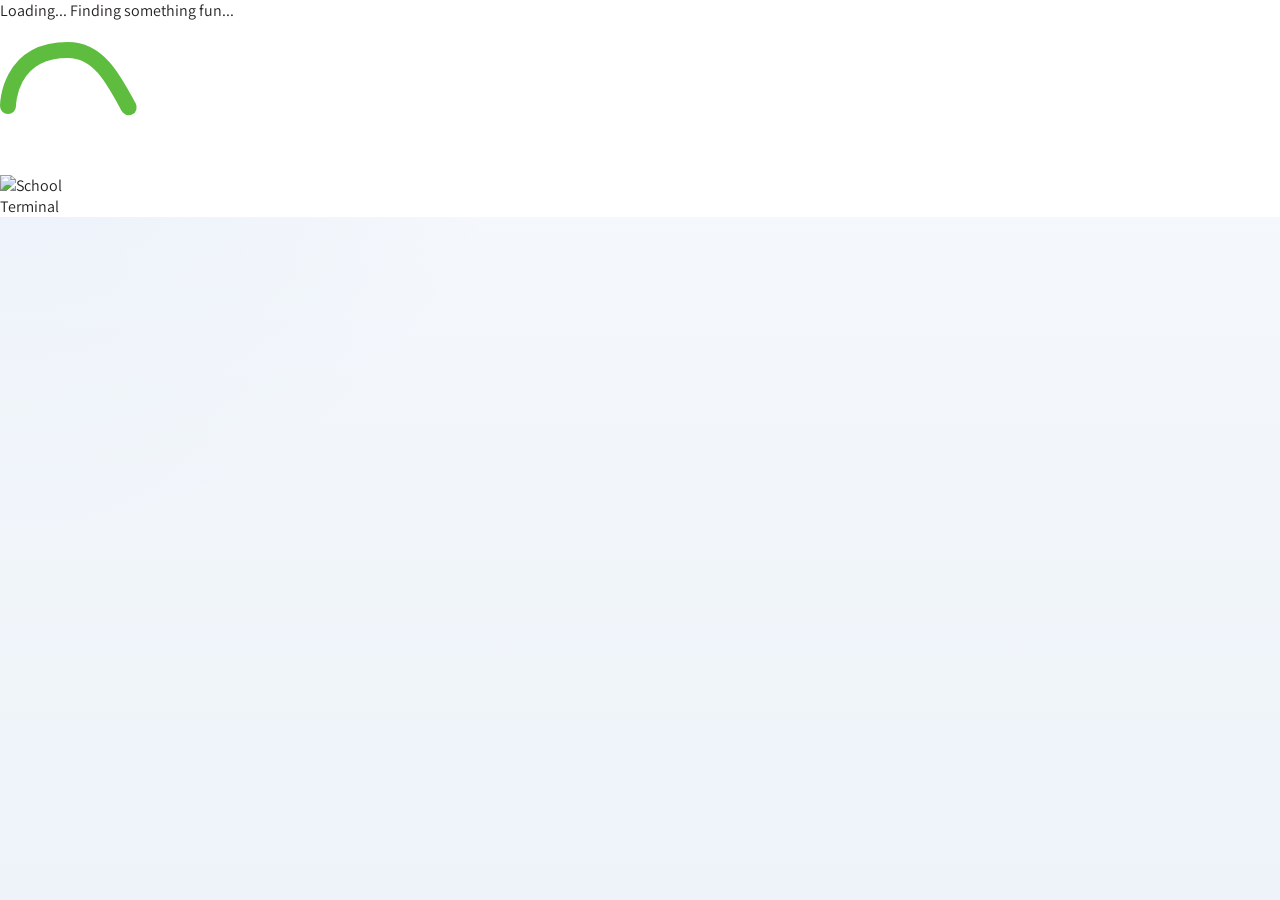
==== commit 68296f8d: "Update index.html" ====
--- a/index.html
+++ b/index.html
@@ -1,8 +1,7 @@
 <!DOCTYPE html>
-<html lang="en-au">
+<html lang="en">
 
 <head>
-
     <meta charset="UTF-8">
 
     <meta
@@ -14,53 +13,18 @@
 
     <meta
         name="description"
-        content="Play browser games online."
+        content="Play games online"
     >
 
     <meta
         name="theme-color"
-        content="#f5f5f5"
+        content="#faf8f6"
     >
 
-    <!-- =====================================================
-         GOOGLE ANALYTICS
-         ===================================================== -->
-
-    <script
-        async
-        src="https://www.googletagmanager.com/gtag/js?id=G-5937MNQKK5">
-    </script>
-
-    <script>
-
-        window.dataLayer =
-            window.dataLayer || [];
-
-        function gtag() {
-            dataLayer.push(arguments);
-        }
-
-        gtag(
-            'js',
-            new Date()
-        );
-
-        gtag(
-            'config',
-            'G-5937MNQKK5'
-        );
-
-    </script>
-
-
-    <!-- =====================================================
-         PRELOADS
-         ===================================================== -->
-
     <link
-        href="js/loading.js"
+        href="css/loading.css"
         rel="preload"
-        as="script"
+        as="style"
     >
 
     <link
@@ -71,23 +35,6 @@
 
     <link
         href="css/loading.css"
-        rel="preload"
-        as="style"
-    >
-
-    <link
-        href="js/config.js"
-        rel="prefetch"
-        as="script"
-    >
-
-
-    <!-- =====================================================
-         STYLES
-         ===================================================== -->
-
-    <link
-        href="css/loading.css"
         rel="stylesheet"
         type="text/css"
     >
@@ -97,39 +44,15 @@
         rel="stylesheet"
         type="text/css"
     >
-
-
-    <!-- =====================================================
-         FAVICON
-         ===================================================== -->
-
-    <link
-        rel="icon"
-        href="imgs/icon-256-256.png"
-        type="image/png"
-    >
-
 </head>
 
-
 <body>
 
-
-    <!-- =====================================================
-         NOSCRIPT
-         ===================================================== -->
-
     <noscript>
-
-        <div id="noscript-text">
-
-            This site requires JavaScript
-            to be enabled.
-
-        </div>
-
+        <p id="noscript-text">
+            This site requires JavaScript.
+        </p>
     </noscript>
-
 
     <!-- =====================================================
          LOADING SCREEN
@@ -185,7 +108,6 @@
 
                         </linearGradient>
 
-
                         <linearGradient
                             id="grad2"
                             x1="1"
@@ -218,7 +140,6 @@
 
                     </defs>
 
-
                     <g
                         fill="none"
                         stroke-linecap="round"
@@ -232,14 +153,13 @@
 
                             <path
                                 d="M8,64s0-56,60-56,60,112,120,112,60-56,60-56"
-                            />
+                            ></path>
 
                             <path
                                 d="M248,64s0-56-60-56-60,112-120,112S8,64,8,64"
-                            />
+                            ></path>
 
                         </g>
-
 
                         <g stroke-dasharray="180 656">
 
@@ -248,14 +168,14 @@
                                 stroke="url(#grad1)"
                                 stroke-dashoffset="0"
                                 d="M8,64s0-56,60-56,60,112,120,112,60-56,60-56"
-                            />
+                            ></path>
 
                             <path
                                 class="worm2"
                                 stroke="url(#grad2)"
                                 stroke-dashoffset="358"
                                 d="M248,64s0-56-60-56-60,112-120,112S8,64,8,64"
-                            />
+                            ></path>
 
                         </g>
 
@@ -266,158 +186,99 @@
             </div>
 
         </div>
-
 
         <div class="loading-icon">
 
             <img
                 src="imgs/icon-256-256.png"
-                alt="Loading"
+                alt="School Terminal"
             >
 
         </div>
 
     </div>
 
-
     <!-- =====================================================
-         MAIN SITE
+         EVERYTHING
          ===================================================== -->
 
     <section id="everything-else">
 
-
         <!-- =================================================
-             SIDEBAR
+             LEFT NAVIGATION
              ================================================= -->
 
         <nav class="portal-nav">
 
+            <div class="portal-brand">
+                ST
+            </div>
+
             <button
-                type="button"
-                class="portal-brand"
-                onclick="goToGames()"
-                title="Games"
-            >
-                ST
-            </button>
-
-
-            <button
-                type="button"
-                class="portal-nav-button"
-                onclick="
-                    goToGames();
-
-                    setTimeout(function () {
-
-                        const search =
-                            document.getElementById('search');
-
-                        if (search) {
-                            search.focus();
-                        }
-
-                    }, 50);
-                "
-                title="Search"
-            >
-                🔍
-            </button>
-
-
-            <button
-                type="button"
-                class="portal-nav-button active"
-                onclick="goToGames()"
+                class="active portal-nav-button"
+                data-nav="games"
                 title="Games"
             >
                 🎮
             </button>
 
-
             <button
-                type="button"
-                class="portal-nav-button category-nav"
-                data-category-nav="action"
-                title="Action"
+                class="portal-nav-button"
+                data-nav="recent"
+                title="Recently Played"
             >
-                ⚔️
+                🕘
             </button>
 
-
             <button
-                type="button"
-                class="portal-nav-button category-nav"
-                data-category-nav="puzzle"
+                class="portal-nav-button"
+                data-nav="arcade"
+                title="Arcade"
+            >
+                🕹️
+            </button>
+
+            <button
+                class="portal-nav-button"
+                data-nav="puzzle"
                 title="Puzzle"
             >
                 🧩
             </button>
 
-
             <button
-                type="button"
-                class="portal-nav-button category-nav"
-                data-category-nav="sports"
+                class="portal-nav-button"
+                data-nav="sports"
                 title="Sports"
             >
                 🏀
             </button>
 
-
             <button
-                type="button"
-                class="portal-nav-button category-nav"
-                data-category-nav="racing"
-                title="Racing"
+                class="portal-nav-button"
+                data-nav="action"
+                title="Action"
             >
-                🏁
+                ⚡
             </button>
 
-
             <button
-                type="button"
-                class="portal-nav-button category-nav"
-                data-category-nav="multiplayer"
-                title="Multiplayer"
+                class="portal-nav-button"
+                data-nav="favorites"
+                title="Favorites"
             >
-                👥
+                ★
             </button>
 
-
-            <button
-                type="button"
-                class="portal-nav-button category-nav"
-                data-category-nav="adventure"
-                title="Adventure"
-            >
-                🗺️
-            </button>
-
-
-            <button
-                type="button"
-                class="portal-nav-button"
-                onclick="goToSettings()"
-                title="Settings"
-            >
-                ⚙️
-            </button>
-
         </nav>
 
-
         <!-- =================================================
-             TOP BAR
+             TOP HEADER
              ================================================= -->
 
         <header class="portal-topbar">
 
-            <div
-                class="portal-logo"
-                onclick="goToGames()"
-            >
+            <div class="portal-logo">
 
                 <div class="portal-logo-mark">
                     ST
@@ -429,67 +290,30 @@
 
             </div>
 
-
             <div class="portal-actions">
 
                 <button
-                    type="button"
                     class="portal-action"
-                    onclick="
-                        goToGames();
-
-                        setTimeout(function () {
-
-                            const search =
-                                document.getElementById('search');
-
-                            if (search) {
-                                search.focus();
-                            }
-
-                        }, 50);
-                    "
-                    title="Search"
-                >
-                    🔍
-                </button>
-
-
-                <button
-                    type="button"
+                    id="settingsTopButton"
+                    title="Settings"
+                >
+                    ⚙
+                </button>
+
+                <button
                     class="portal-action"
-                    onclick="goToSettings()"
-                    title="Settings"
-                >
-                    ⚙️
-                </button>
-
-
-                <div
-                    class="portal-avatar"
-                    title="Profile"
-                >
+                    title="Notifications"
+                >
+                    ♧
+                </button>
+
+                <div class="portal-avatar">
                     🙂
                 </div>
 
             </div>
 
         </header>
-
-
-        <!-- =================================================
-             DISABLED DIALOG
-             ================================================= -->
-
-        <dialog id="disabled">
-
-            <div>
-                This feature has been disabled
-                by whoever is hosting this instance.
-            </div>
-
-        </dialog>
-
 
         <!-- =================================================
              CLOAK
@@ -501,23 +325,18 @@
                 Press to Continue
             </h1>
 
-            <p class="cloaker">
-                ENABLE POPUPS SO CLOAK
-                CAN OPEN AUTOMATICALLY
-            </p>
-
-            <button
-                type="button"
-                id="disableCloak"
-            >
-                Continue
-            </button>
+            <h3 class="cloaker">
+                ENABLE POPUPS, SO IT'LL AUTO OPEN CLOAK
+            </h3>
+
+            <span id="disableCloak">
+                POP UP IN THE TOP RIGHT CORNER
+            </span>
 
         </div>
 
-
         <!-- =================================================
-             WELCOME PAGE
+             HOMEPAGE
              ================================================= -->
 
         <div class="homepage">
@@ -526,256 +345,253 @@
 
                 <div class="welcome-text">
 
-                    <div class="welcome-small">
+                    <span class="welcome-small">
                         SCHOOL TERMINAL
-                    </div>
-
+                    </span>
 
                     <h1>
-                        Ready for a quick break?
+                        Welcome back.
                     </h1>
 
-
                     <p>
-                        Discover browser games across
-                        arcade, action, sports, racing,
-                        puzzle and adventure.
+                        Take a quick break and discover something fun to play.
                     </p>
 
-
                     <button
-                        type="button"
                         class="welcome-play-button"
-                        onclick="goToGames()"
+                        data-open-games
                     >
                         Browse Games
                     </button>
 
                 </div>
 
-
                 <div class="welcome-art">
-
-                    <div
-                        class="welcome-circle circle-one"
-                    ></div>
-
-                    <div
-                        class="welcome-circle circle-two"
-                    ></div>
-
-                    <div
-                        class="welcome-circle circle-three"
-                    ></div>
 
                     <div class="welcome-controller">
                         🎮
                     </div>
 
+                    <div class="welcome-circle circle-one"></div>
+                    <div class="welcome-circle circle-two"></div>
+                    <div class="welcome-circle circle-three"></div>
+
                 </div>
 
             </div>
 
         </div>
 
-
         <!-- =================================================
-             GAMES PAGE
+             GAMES
              ================================================= -->
 
         <div class="games">
 
+            <!-- Welcome -->
 
             <div class="portal-welcome">
 
-                <h1>
-                    Games picked just for you
-                </h1>
-
-                <p>
-                    Find something fun to play.
-                </p>
+                <div>
+
+                    <h1>
+                        Welcome to School Terminal
+                    </h1>
+
+                    <p>
+                        Find something fun to play.
+                    </p>
+
+                </div>
 
             </div>
 
-
-            <!-- SEARCH -->
-
-            <div class="games-top-tools">
-
-                <div class="searchbar">
-
-                    <input
-                        type="text"
-                        id="search"
-                        placeholder="Search games..."
-                        autocomplete="off"
-                    >
-
-
-                    <select id="sort">
-
-                        <option value="alphabetical">
-                            A-Z
-                        </option>
-
-                        <option value="reverse">
-                            Z-A
-                        </option>
-
-                    </select>
-
-
-                    <button
-                        type="button"
-                        class="randgame"
-                        onclick="randomGame()"
-                    >
-                        🎲 Random Game
-                    </button>
-
-                </div>
+            <!-- Categories -->
+
+            <div class="category-bar">
+
+                <button
+                    class="category-button active"
+                    data-category="all"
+                >
+                    All Games
+                </button>
+
+                <button
+                    class="category-button"
+                    data-category="arcade"
+                >
+                    Arcade
+                </button>
+
+                <button
+                    class="category-button"
+                    data-category="action"
+                >
+                    Action
+                </button>
+
+                <button
+                    class="category-button"
+                    data-category="adventure"
+                >
+                    Adventure
+                </button>
+
+                <button
+                    class="category-button"
+                    data-category="puzzle"
+                >
+                    Puzzle
+                </button>
+
+                <button
+                    class="category-button"
+                    data-category="sports"
+                >
+                    Sports
+                </button>
+
+                <button
+                    class="category-button"
+                    data-category="racing"
+                >
+                    Racing
+                </button>
+
+                <button
+                    class="category-button"
+                    data-category="platformer"
+                >
+                    Platformer
+                </button>
+
+                <button
+                    class="category-button"
+                    data-category="multiplayer"
+                >
+                    Multiplayer
+                </button>
+
+                <button
+                    class="category-button"
+                    data-category="retro"
+                >
+                    Retro
+                </button>
 
             </div>
 
-
-            <!-- GAMES -->
-
-            <div class="games-content">
-
-
-                <!-- CATEGORY SIDEBAR -->
-
-                <aside class="game-category-sidebar">
-
-                    <h3>
-                        Categories
-                    </h3>
-
-
-                    <div
-                        id="categoryList"
-                        class="category-list"
-                    ></div>
-
-                </aside>
-
-
-                <!-- GAME SECTIONS -->
-
-                <div class="game-sections">
-
-
-                    <!-- RECENTLY PLAYED -->
-
-                    <section
-                        class="game-section"
-                        id="recentSection"
-                    >
-
-                        <div
-                            class="game-section-header"
-                        >
-
-                            <h2>
-                                Recently played
-                            </h2>
-
-                        </div>
-
-
-                        <div
-                            id="recentGames"
-                            class="game-grid recent-grid"
-                        ></div>
-
-                    </section>
-
-
-                    <!-- FEATURED -->
-
-                    <section class="game-section">
-
-                        <div
-                            class="game-section-header"
-                        >
-
-                            <h2>
-                                Games picked for you
-                            </h2>
-
-                            <p>
-                                Popular picks
-                            </p>
-
-                        </div>
-
-
-                        <div
-                            id="featuredGames"
-                            class="game-grid featured-grid"
-                        ></div>
-
-                    </section>
-
-
-                    <!-- MORE GAMES -->
-
-                    <section class="game-section">
-
-                        <div
-                            class="game-section-header"
-                        >
-
-                            <h2>
-                                More games to discover
-                            </h2>
-
-                            <p>
-                                Explore the library
-                            </p>
-
-                        </div>
-
-
-                        <div
-                            id="newGames"
-                            class="game-grid"
-                        ></div>
-
-                    </section>
-
-
-                    <!-- ALL GAMES -->
-
-                    <section class="game-section">
-
-                        <div
-                            class="game-section-header"
-                        >
-
-                            <h2>
-                                All games
-                            </h2>
-
-                            <p>
-                                Browse the full library
-                            </p>
-
-                        </div>
-
-
-                        <ul id="gamesList"></ul>
-
-                    </section>
-
-
-                </div>
+            <!-- Search -->
+
+            <div class="searchbar">
+
+                <input
+                    type="text"
+                    id="search"
+                    placeholder="Search games..."
+                    autocomplete="off"
+                >
+
+                <select id="sort">
+
+                    <option value="alphabetical">
+                        A-Z
+                    </option>
+
+                    <option value="reverse">
+                        Z-A
+                    </option>
+
+                </select>
+
+                <button
+                    type="button"
+                    class="randgame"
+                    id="randomGame"
+                >
+                    🎲 Random Game
+                </button>
 
             </div>
 
+            <!-- Featured -->
+
+            <section class="game-section">
+
+                <div class="game-section-header">
+
+                    <h2>
+                        Games picked just for you
+                    </h2>
+
+                </div>
+
+                <div
+                    id="featuredGames"
+                    class="game-grid featured-game-grid"
+                ></div>
+
+            </section>
+
+            <!-- Recently played -->
+
+            <section
+                class="game-section"
+                id="recentSection"
+            >
+
+                <div class="game-section-header">
+
+                    <h2>
+                        Recently played
+                    </h2>
+
+                </div>
+
+                <div
+                    id="recentGames"
+                    class="game-grid"
+                ></div>
+
+            </section>
+
+            <!-- New games -->
+
+            <section class="game-section">
+
+                <div class="game-section-header">
+
+                    <h2>
+                        New games we love
+                    </h2>
+
+                </div>
+
+                <div
+                    id="newGames"
+                    class="game-grid"
+                ></div>
+
+            </section>
+
+            <!-- All games -->
+
+            <section class="game-section">
+
+                <div class="game-section-header">
+
+                    <h2>
+                        All games
+                    </h2>
+
+                </div>
+
+                <ul id="gamesList"></ul>
+
+            </section>
+
         </div>
-
 
         <!-- =================================================
              SETTINGS
@@ -789,21 +605,15 @@
                     Settings
                 </h4>
 
-                <p>
+                <h6>
                     Customize your School Terminal experience.
-                </p>
-
+                </h6>
 
                 <div class="setting">
-
-                    <h5>
-                        Game Data
-                    </h5>
 
                     <button
                         class="save-button"
                         id="download"
-                        type="button"
                     >
                         Download Game Data
                     </button>
@@ -811,7 +621,6 @@
                     <button
                         class="save-button"
                         id="upload"
-                        type="button"
                     >
                         Upload Game Data
                     </button>
@@ -819,51 +628,16 @@
                     <p class="upload-result"></p>
 
                 </div>
-
-
-                <div class="setting">
-
-                    <h5>
-                        Cloak and Mask Presets
-                    </h5>
-
-                    <select id="presets">
-
-                        <option value="classroom">
-                            Google Classroom
-                        </option>
-
-                        <option value="drive">
-                            Google Drive
-                        </option>
-
-                        <option value="mail">
-                            Google Mail
-                        </option>
-
-                        <option value="canvas">
-                            Canvas
-                        </option>
-
-                    </select>
-
-
-                    <button
-                        type="button"
-                        class="submit-button"
-                        onclick="updatePreset()"
-                    >
-                        Submit
-                    </button>
-
-                </div>
-
 
                 <div class="setting">
 
                     <h5>
                         Cloak
                     </h5>
+
+                    <p>
+                        Open the site inside another page.
+                    </p>
 
                     <label class="switch">
 
@@ -874,17 +648,12 @@
                         >
 
                         <div class="switch__wrapper">
-
-                            <div
-                                class="switch__toggle"
-                            ></div>
-
+                            <div class="switch__toggle"></div>
                         </div>
 
                     </label>
 
                 </div>
-
 
                 <div class="setting">
 
@@ -900,7 +669,6 @@
                     >
 
                     <button
-                        type="button"
                         id="cloakUrlSubmit"
                         class="submit-button"
                     >
@@ -908,13 +676,16 @@
                     </button>
 
                 </div>
-
 
                 <div class="setting">
 
                     <h5>
                         Mask
                     </h5>
+
+                    <p>
+                        Change the title and icon shown in the browser tab.
+                    </p>
 
                     <label class="switch">
 
@@ -925,17 +696,12 @@
                         >
 
                         <div class="switch__wrapper">
-
-                            <div
-                                class="switch__toggle"
-                            ></div>
-
+                            <div class="switch__toggle"></div>
                         </div>
 
                     </label>
 
                 </div>
-
 
                 <div class="setting">
 
@@ -951,7 +717,6 @@
                     >
 
                     <button
-                        type="button"
                         id="maskTitleSubmit"
                         class="submit-button"
                     >
@@ -959,7 +724,6 @@
                     </button>
 
                 </div>
-
 
                 <div class="setting">
 
@@ -971,11 +735,10 @@
                         id="maskIconInput"
                         class="text-field"
                         type="text"
-                        placeholder="https://example.com/icon.png"
+                        placeholder="https://..."
                     >
 
                     <button
-                        type="button"
                         id="maskIconSubmit"
                         class="submit-button"
                     >
@@ -983,7 +746,6 @@
                     </button>
 
                 </div>
-
 
                 <div class="setting">
 
@@ -1000,24 +762,18 @@
                         >
 
                         <div class="switch__wrapper">
-
-                            <div
-                                class="switch__toggle"
-                            ></div>
-
+                            <div class="switch__toggle"></div>
                         </div>
 
                     </label>
 
                 </div>
 
+                <h4>
+                    Appearance
+                </h4>
 
                 <div class="setting">
-
-                    <h5>
-                        Custom Theme
-                    </h5>
-
 
                     <label for="bg">
                         Background
@@ -1026,10 +782,11 @@
                     <input
                         type="color"
                         id="bg"
-                        value="#f5f5f5"
+                        value="#faf8f6"
                         class="color-input"
                     >
 
+                    <br>
 
                     <label for="block-color">
                         Block
@@ -1042,6 +799,7 @@
                         class="color-input"
                     >
 
+                    <br>
 
                     <label for="button-color">
                         Buttons
@@ -1054,6 +812,7 @@
                         class="color-input"
                     >
 
+                    <br>
 
                     <label for="games-color">
                         Games
@@ -1066,6 +825,7 @@
                         class="color-input"
                     >
 
+                    <br>
 
                     <label for="hover-color">
                         Hover
@@ -1074,10 +834,11 @@
                     <input
                         type="color"
                         id="hover-color"
-                        value="#f1f2f3"
+                        value="#f1efed"
                         class="color-input"
                     >
 
+                    <br>
 
                     <label for="scrollbar-color">
                         Scrollbar
@@ -1086,10 +847,11 @@
                     <input
                         type="color"
                         id="scrollbar-color"
-                        value="#c7c9cc"
+                        value="#c7c2bd"
                         class="color-input"
                     >
 
+                    <br>
 
                     <label for="scroll-track-color">
                         Scroll Track
@@ -1098,10 +860,11 @@
                     <input
                         type="color"
                         id="scroll-track-color"
-                        value="#eeeeee"
+                        value="#f4f2f0"
                         class="color-input"
                     >
 
+                    <br>
 
                     <label for="font-color">
                         Text
@@ -1110,25 +873,20 @@
                     <input
                         type="color"
                         id="font-color"
-                        value="#222222"
+                        value="#252525"
                         class="color-input"
                     >
 
-
                     <br>
 
-
                     <button
-                        type="button"
                         class="save-button"
                         onclick="restoreColorChanges()"
                     >
                         Restore Defaults
                     </button>
 
-
                     <button
-                        type="button"
                         class="save-button"
                         onclick="saveColorChanges()"
                     >
@@ -1141,83 +899,67 @@
 
         </div>
 
+        <!-- =================================================
+             FOOTER
+             ================================================= -->
+
+        <footer class="portal-footer">
+
+            <span>
+                © 2026 School Terminal
+            </span>
+
+            <div>
+
+                <a href="#">
+                    Privacy
+                </a>
+
+                <a href="#">
+                    Terms
+                </a>
+
+                <a href="#">
+                    About
+                </a>
+
+                <a href="#">
+                    •••
+                </a>
+
+            </div>
+
+        </footer>
 
     </section>
 
-
     <!-- =====================================================
-         HIDDEN PAGE LOADER
+         PAGE LOADER
          ===================================================== -->
 
-    <section
-        id="page-loader"
-        aria-hidden="true"
-        style="display:none;"
-    >
-
-        <iframe
-            title="Game Loader"
-        ></iframe>
-
+    <section id="page-loader">
+
+        <iframe></iframe>
 
         <button
-            type="button"
             id="gameButton"
             class="in-game-button"
         >
+
             ←
+
         </button>
 
-
         <button
-            type="button"
             id="refresh"
             class="in-game-button"
         >
+
             ↻
+
         </button>
 
     </section>
-
-
-    <!-- =====================================================
-         FOOTER
-         ===================================================== -->
-
-    <footer class="portal-footer">
-
-        <span>
-            © 2026 School Terminal
-        </span>
-
-
-        <div>
-
-            <a
-                href="#"
-                onclick="return false;"
-            >
-                Privacy
-            </a>
-
-            <a
-                href="#"
-                onclick="return false;"
-            >
-                Terms
-            </a>
-
-            <a
-                href="#"
-                onclick="return false;"
-            >
-                Help
-            </a>
-
-        </div>
-
-    </footer>
-
 
     <!-- =====================================================
          SCRIPTS
@@ -1225,29 +967,27 @@
 
     <script src="js/config.js"></script>
 
+    <script src="https://cdn.jsdelivr.net/npm/jquery@3.7.1/dist/jquery.min.js"></script>
+
     <script
-        src="https://cdn.jsdelivr.net/npm/jquery@3.7.1/dist/jquery.min.js">
-    </script>
-
-    <script
-        src="js/loading.js">
-    </script>
+        src="js/loading.js"
+        defer
+    ></script>
 
     <script
         src="https://cdn.jsdelivr.net/npm/p5@1.8.0/lib/p5.min.js"
-        defer>
-    </script>
+        defer
+    ></script>
 
     <script
         src="js/bg.js"
-        defer>
-    </script>
+        defer
+    ></script>
 
     <script
         src="js/index.js"
-        defer>
-    </script>
-
+        defer
+    ></script>
 
 </body>
 
--- a/css/style.css
+++ b/css/style.css
@@ -1,37 +1,41 @@
-@import url('https://fonts.googleapis.com/css2?family=Inter:wght@400;500;600;700;800&display=swap');
-
-/* =========================================================
-   ROOT
-   ========================================================= */
+/* =========================================================
+   SCHOOL TERMINAL / GAMES PORTAL
+   Coolmath + MSN Games inspired interface
+   ========================================================= */
+
+@import url('https://fonts.googleapis.com/css2?family=Assistant:wght@400;500;600;700&display=swap');
+@import url('https://fonts.googleapis.com/css2?family=Trispace:wght@300;400;500;600;700&display=swap');
 
 :root {
-    --bg: #f5f5f5;
-    --surface: #ffffff;
-    --surface-2: #f0f2f5;
-    --surface-3: #e8eaed;
-
-    --text: #222222;
-    --muted: #6b6f76;
-
-    --accent: #0067b8;
-    --accent-hover: #005a9e;
-
-    --border: #e1e4e8;
-
-    --shadow:
-        0 2px 8px rgba(0, 0, 0, 0.08);
-
-    --shadow-hover:
-        0 6px 18px rgba(0, 0, 0, 0.14);
-
-    --font-family:
-        'Inter',
-        -apple-system,
-        BlinkMacSystemFont,
-        'Segoe UI',
-        sans-serif;
-}
-
+    --bg: #f3f6fa;
+    --block-color: #ffffff;
+    --button-color: #ffffff;
+    --games-color: #ffffff;
+    --hover-color: #eaf2ff;
+    --scrollbar-color: #b8c7da;
+    --scroll-track-color: #edf2f7;
+    --font-color: #243447;
+    --font-family: 'Assistant', sans-serif;
+
+    --primary: #2563eb;
+    --primary-dark: #1d4ed8;
+    --accent: #ff7a18;
+    --green: #18a558;
+    --border: #dce4ee;
+    --muted: #718096;
+    --shadow: 0 3px 12px rgba(35, 55, 80, 0.08);
+    --shadow-hover: 0 8px 24px rgba(35, 55, 80, 0.15);
+
+    --displacement: -0.1rem;
+    --tremble: -10deg;
+    --trembleF: 5deg;
+
+    --iPos: 50%;
+    --bPos: -75%;
+    --fPos: -50%;
+
+    --time: 250ms;
+}
 
 /* =========================================================
    RESET
@@ -42,1830 +46,1000 @@
 }
 
 html {
-    margin: 0;
-    padding: 0;
     background: var(--bg);
-    scroll-behavior: smooth;
+    min-height: 100%;
 }
 
 body {
     margin: 0;
     padding: 0;
-
     min-height: 100vh;
-
-    background: var(--bg);
-
-    color: var(--text);
-
+    background:
+        radial-gradient(
+            circle at top left,
+            rgba(37, 99, 235, 0.05),
+            transparent 35%
+        ),
+        linear-gradient(
+            180deg,
+            #f7f9fc 0%,
+            #edf3f9 100%
+        );
+    color: var(--font-color);
     font-family: var(--font-family);
-
-    overflow-x: hidden;
-}
-
+    animation: fadein 0.5s ease;
+}
+
+button,
+input,
+select {
+    font-family: inherit;
+}
+
+button {
+    cursor: pointer;
+}
 
 /* =========================================================
    SCROLLBAR
    ========================================================= */
 
 ::-webkit-scrollbar {
-    width: 10px;
+    width: 11px;
+    height: 11px;
+}
+
+::-webkit-scrollbar-thumb {
+    background: var(--scrollbar-color);
+    border-radius: 999px;
+    border: 3px solid transparent;
+    background-clip: padding-box;
+}
+
+::-webkit-scrollbar-thumb:hover {
+    background: #8fa4bd;
+    border: 3px solid transparent;
+    background-clip: padding-box;
 }
 
 ::-webkit-scrollbar-track {
-    background: #eeeeee;
-}
-
-::-webkit-scrollbar-thumb {
-    background: #c7c9cc;
-    border-radius: 20px;
-}
-
-::-webkit-scrollbar-thumb:hover {
-    background: #aeb1b5;
-}
-
+    background: var(--scroll-track-color);
+}
+
+/* =========================================================
+   LOADING
+   ========================================================= */
+
+.loading {
+    background: #ffffff;
+}
+
+.loading-icon img {
+    max-width: 100px;
+}
 
 /* =========================================================
    NOSCRIPT
    ========================================================= */
+
+body.noscript {
+    display: none;
+}
 
 #noscript-text {
     position: fixed;
-
     inset: 0;
-
+    margin: 0;
+    padding: 40px;
+    background: #111827;
+    color: #ffffff;
+    z-index: 99999;
+    font-size: 20px;
+}
+
+/* =========================================================
+   BACKGROUND
+   ========================================================= */
+
+#particles {
+    position: fixed;
+    inset: 0;
+    z-index: 0;
+    background:
+        radial-gradient(
+            circle at 10% 20%,
+            rgba(37, 99, 235, 0.05),
+            transparent 30%
+        ),
+        radial-gradient(
+            circle at 90% 10%,
+            rgba(255, 122, 24, 0.04),
+            transparent 30%
+        );
+    pointer-events: none;
+}
+
+/* =========================================================
+   MAIN PAGE
+   ========================================================= */
+
+#everything-else {
+    position: relative;
+    min-height: 100vh;
+    display: block;
+    z-index: 1;
+}
+
+/* =========================================================
+   SITE TITLE
+   ========================================================= */
+
+#title {
+    position: relative;
+    z-index: 20;
+    margin: 0;
+    padding: 26px 24px 18px 130px;
+    width: 100%;
+    background: rgba(255, 255, 255, 0.96);
+    border-bottom: 1px solid var(--border);
+    box-shadow: 0 2px 8px rgba(35, 55, 80, 0.05);
+
+    font-family: var(--font-family);
+    font-size: 2rem;
+    font-weight: 700;
+    letter-spacing: 0;
+
+    color: #17324d;
+    text-align: left;
+}
+
+/* =========================================================
+   LOGO
+   ========================================================= */
+
+logo {
+    position: fixed;
+    z-index: 50;
+    top: 8px;
+    left: 18px;
     display: flex;
-
-    justify-content: center;
     align-items: center;
-
-    background: #111;
-
-    color: white;
-
-    font-size: 1.2rem;
-
-    z-index: 999999;
-}
-
-
-/* =========================================================
-   LOADING
-   ========================================================= */
-
-.loading {
-    position: fixed;
-
-    inset: 0;
-
-    z-index: 99999;
-
-    background: white;
-
-    display: flex;
-
-    justify-content: center;
-    align-items: center;
-
-    flex-direction: column;
-}
-
-
-/* =========================================================
-   MAIN APP
-   ========================================================= */
-
-#everything-else {
-
-    min-height: 100vh;
-
-    display: block;
-
-    background: var(--bg);
-
-    padding-left: 76px;
-}
-
-
-/* =========================================================
-   SIDEBAR
-   ========================================================= */
-
-.portal-nav {
-
-    position: fixed;
-
+}
+
+logo img {
+    position: relative;
     top: 0;
     left: 0;
-    bottom: 0;
-
-    width: 76px;
-
-    background: white;
-
-    border-right: 1px solid var(--border);
-
+    width: 82px;
+    height: 82px;
+    object-fit: contain;
+    transform: none;
+    scale: 1;
+    pointer-events: auto;
+    transition: transform 0.2s ease, filter 0.2s ease;
+}
+
+logo img:hover {
+    transform: scale(1.05);
+    filter: brightness(0.96);
+    cursor: pointer;
+}
+
+img[alt='MonkeyGG2 Icon'] {
+    filter: none;
+}
+
+img[alt='Proxy Icon'] {
+    margin: 0;
+}
+
+/* =========================================================
+   GENERIC MENU LAYOUT
+   ========================================================= */
+
+.homepage,
+.games,
+.settings {
+    position: relative;
+    top: auto;
+    left: auto;
+    margin: 0;
+    width: 100%;
+    min-height: calc(100vh - 95px);
+    padding: 28px 40px 50px;
     display: flex;
-
+    justify-content: center;
+    align-items: flex-start;
+    z-index: 10;
+}
+
+/* =========================================================
+   HOMEPAGE
+   ========================================================= */
+
+.homepage {
+    display: flex;
+}
+
+.card-row {
+    display: grid;
+    grid-template-columns: repeat(3, minmax(0, 1fr));
+    gap: 24px;
+    width: min(1150px, 100%);
+    margin: 20px auto 0;
+}
+
+.column {
+    width: auto;
+    padding: 0;
+    text-align: left;
+}
+
+.column button {
+    width: 100%;
+    padding: 0;
+    border: 0;
+    background: transparent;
+    color: inherit;
+}
+
+.card {
+    min-height: 270px;
+    padding: 28px;
+    border: 1px solid var(--border);
+    border-radius: 20px;
+    background: #ffffff;
+    color: var(--font-color);
+    font-family: var(--font-family);
+    text-align: left;
+    box-shadow: var(--shadow);
+    transition:
+        transform 0.18s ease,
+        box-shadow 0.18s ease,
+        border-color 0.18s ease,
+        background 0.18s ease;
+}
+
+.card:hover {
+    transform: translateY(-5px);
+    box-shadow: var(--shadow-hover);
+    border-color: #bfd2eb;
+    background: #ffffff;
+}
+
+.card h5 {
+    margin: 12px 0 8px;
+    font-size: 1.7rem;
+    font-weight: 700;
+    letter-spacing: 0;
+}
+
+.card p {
+    margin: 0;
+    color: var(--muted);
+    font-size: 1rem;
+    line-height: 1.55;
+}
+
+.card .img-container {
+    width: 110px;
+    height: 110px;
+    margin: 0 0 14px;
+    display: flex;
+    align-items: center;
+    justify-content: flex-start;
+}
+
+.card .img-container > img,
+.card .img-container > svg {
+    width: 100%;
+    height: 100%;
+    object-fit: contain;
+}
+
+.card > div:first-child > svg {
+    width: 110px;
+    height: 110px;
+    object-fit: contain;
+}
+
+/* =========================================================
+   GAMES PAGE
+   ========================================================= */
+
+.games {
     flex-direction: column;
-
     align-items: center;
-
-    padding: 14px 10px;
-
-    gap: 8px;
-
-    z-index: 5000;
-}
-
-
-/* brand */
-
-.portal-brand {
-
-    width: 46px;
-    height: 46px;
-
+    gap: 18px;
+    padding-top: 24px;
+}
+
+.games::before {
+    content: 'Games';
+    display: block;
+    width: min(1200px, 100%);
+    font-size: 2rem;
+    font-weight: 700;
+    color: #17324d;
+    margin-bottom: 0;
+}
+
+/* =========================================================
+   SEARCH BAR
+   ========================================================= */
+
+.searchbar {
+    display: grid;
+    grid-template-columns: minmax(220px, 1fr) 180px 160px;
+    gap: 10px;
+    width: min(1200px, 100%);
+    margin: 0 auto;
+}
+
+#search,
+#sort,
+.randgame {
+    min-height: 48px;
+    border: 1px solid var(--border);
+    border-radius: 12px;
+    background: #ffffff;
+    color: var(--font-color);
+    box-shadow: 0 1px 3px rgba(35, 55, 80, 0.04);
+}
+
+#search {
+    width: auto;
+    margin: 0;
+    padding: 0 16px;
+    outline: none;
+}
+
+#search::placeholder {
+    color: #9aa8b7;
+}
+
+#search:focus,
+#sort:focus {
+    border-color: #93b8ea;
+    box-shadow: 0 0 0 3px rgba(37, 99, 235, 0.08);
+}
+
+#sort {
+    width: auto;
+    padding: 0 14px;
+}
+
+.randgame {
+    width: auto;
+    margin: 0;
+    padding: 0 18px;
     border: none;
-
-    border-radius: 12px;
-
+    background: var(--primary);
+    color: #ffffff;
+    font-size: 0.98rem;
+    font-weight: 700;
+    transition:
+        background 0.18s ease,
+        transform 0.18s ease;
+}
+
+.randgame:hover {
+    background: var(--primary-dark);
+    transform: translateY(-1px);
+}
+
+/* =========================================================
+   GAME LIST
+   ========================================================= */
+
+#gamesList {
+    list-style: none;
+    width: min(1200px, 100%);
+    height: auto;
+    max-height: none;
+    margin: 0 auto;
+    padding: 0;
+    display: grid;
+    grid-template-columns: repeat(4, minmax(0, 1fr));
+    gap: 16px;
+    overflow: visible;
+    font-family: var(--font-family);
+    align-items: stretch;
+}
+
+/*
+ * Each game's <li> becomes a card.
+ */
+
+#gamesList li {
+    position: relative;
+    min-height: 130px;
+    padding: 76px 14px 14px;
+    border: 1px solid var(--border);
+    border-radius: 16px;
+    background:
+        linear-gradient(
+            180deg,
+            #ffffff 0%,
+            #f9fbfe 100%
+        );
+    color: #23384d;
+    font-size: 1.02rem;
+    font-weight: 600;
+    letter-spacing: 0;
+    box-shadow: 0 2px 8px rgba(35, 55, 80, 0.06);
+    transition:
+        transform 0.17s ease,
+        box-shadow 0.17s ease,
+        border-color 0.17s ease,
+        background 0.17s ease;
+    cursor: pointer;
+    overflow: hidden;
+}
+
+#gamesList li::before {
+    content: '';
+    position: absolute;
+    top: 0;
+    left: 0;
+    right: 0;
+    height: 56px;
     background:
         linear-gradient(
             135deg,
-            #0078d4,
-            #005a9e
+            #edf4ff,
+            #f8fbff
         );
-
-    color: white;
-
-    font-size: 15px;
-
-    font-weight: 800;
-
-    cursor: pointer;
-
-    margin-bottom: 12px;
-}
-
-
-.portal-brand:hover {
-    transform: scale(1.04);
-}
-
-
-/* sidebar buttons */
-
-.portal-nav-button {
-
-    width: 46px;
-    height: 46px;
-
-    border: none;
-
-    background: transparent;
-
-    border-radius: 12px;
-
-    font-size: 19px;
-
-    cursor: pointer;
-
-    transition:
-        background 150ms ease,
-        transform 150ms ease;
-}
-
-
-.portal-nav-button:hover {
-    background: #eef3f8;
-}
-
-.portal-nav-button.active {
-    background: #e6f2fc;
-}
-
-
-/* =========================================================
-   TOP BAR
-   ========================================================= */
-
-.portal-topbar {
-
-    position: sticky;
-
-    top: 0;
-
-    z-index: 4000;
-
-    height: 72px;
-
-    background: rgba(255, 255, 255, 0.96);
-
-    backdrop-filter: blur(12px);
-
-    border-bottom: 1px solid var(--border);
-
+    border-bottom: 1px solid #e7edf4;
+}
+
+#gamesList li:hover,
+#gamesList li:focus,
+#gamesList .active {
+    transform: translateY(-4px);
+    background: #ffffff;
+    border-color: #b8cde6;
+    box-shadow: var(--shadow-hover);
+    outline: none;
+}
+
+/*
+ * We'll use the upper area as the game's
+ * icon area. This gives the list a card-like
+ * appearance immediately, even before custom
+ * icon files are added.
+ */
+
+#gamesList li::after {
+    content: '🎮';
+    position: absolute;
+    top: 13px;
+    left: 14px;
+    width: 42px;
+    height: 42px;
     display: flex;
-
-    align-items: center;
-
-    justify-content: space-between;
-
-    padding:
-        0 26px;
-}
-
-
-/* branding */
-
-.portal-logo {
-
-    display: flex;
-
-    align-items: center;
-
-    gap: 10px;
-
-    cursor: pointer;
-}
-
-.portal-logo-mark {
-
-    width: 38px;
-    height: 38px;
-
-    border-radius: 10px;
-
-    background:
-        linear-gradient(
-            135deg,
-            #0078d4,
-            #005a9e
-        );
-
-    color: white;
-
-    display: flex;
-
-    justify-content: center;
-    align-items: center;
-
-    font-weight: 800;
-
-    font-size: 13px;
-}
-
-.portal-logo-text {
-
-    font-size: 17px;
-
-    font-weight: 700;
-
-    color: #252525;
-}
-
-
-/* top actions */
-
-.portal-actions {
-
-    display: flex;
-
-    align-items: center;
-
-    gap: 8px;
-}
-
-.portal-action {
-
-    width: 40px;
-    height: 40px;
-
-    border: none;
-
-    background: transparent;
-
-    border-radius: 50%;
-
-    cursor: pointer;
-
-    font-size: 17px;
-}
-
-.portal-action:hover {
-    background: #f0f1f2;
-}
-
-.portal-avatar {
-
-    width: 38px;
-    height: 38px;
-
-    border-radius: 50%;
-
-    background: #edf0f3;
-
-    display: flex;
-
     align-items: center;
     justify-content: center;
-
-    font-size: 18px;
-
-    margin-left: 5px;
-}
-
-
-/* =========================================================
-   HOME PAGE
-   ========================================================= */
-
-.homepage,
-.games,
+    border-radius: 11px;
+    background: #ffffff;
+    border: 1px solid #dbe5f0;
+    box-shadow: 0 2px 5px rgba(35, 55, 80, 0.06);
+    font-size: 22px;
+}
+
+#gamesList li {
+    line-height: 1.35;
+}
+
+/* =========================================================
+   STAR
+   ========================================================= */
+
+.star {
+    position: absolute;
+    right: 12px;
+    top: 14px;
+    z-index: 2;
+    float: none;
+    color: #b7c1cc;
+    font-size: 1.2rem;
+    cursor: pointer;
+    transition:
+        color 0.15s ease,
+        transform 0.15s ease;
+}
+
+.star:hover {
+    color: #e8b800;
+    transform: scale(1.08);
+}
+
+.filled {
+    color: #f5b700;
+}
+
+/* =========================================================
+   SETTINGS
+   ========================================================= */
+
 .settings {
-
-    position: static;
-
+    align-items: flex-start;
+}
+
+.setting-bg {
+    width: min(1000px, 100%);
+    height: auto;
+    max-height: calc(100vh - 150px);
+    padding: 30px;
+    overflow-y: auto;
+    text-align: center;
+    border: 1px solid var(--border);
+    border-radius: 20px;
+    background: #ffffff;
+    box-shadow: var(--shadow);
+}
+
+h4 {
+    margin: 0 0 8px;
+    color: #17324d;
+    font-family: var(--font-family);
+    font-size: 2rem;
+    font-weight: 700;
+}
+
+.setting h5 {
+    margin: 0 0 8px;
+    color: #29425c;
+    font-family: var(--font-family);
+    font-size: 1.2rem;
+    font-weight: 700;
+}
+
+.setting {
+    margin: 0;
+    padding: 22px 0;
+    border-bottom: 1px solid #edf1f5;
+}
+
+.setting:last-child {
+    border-bottom: 0;
+}
+
+.setting-bg h6 {
+    color: var(--muted);
+    font-size: 0.9rem;
+    font-weight: 500;
+}
+
+.setting p {
+    color: var(--muted);
+    line-height: 1.55;
+}
+
+/* =========================================================
+   INPUTS
+   ========================================================= */
+
+.text-field,
+#presets {
+    width: min(560px, 90%);
+    min-height: 46px;
+    padding: 10px 14px;
+    border: 1px solid var(--border);
+    border-radius: 10px;
+    background: #ffffff;
+    color: var(--font-color);
+    font-size: 1rem;
+    outline: none;
+}
+
+.text-field:focus,
+#presets:focus {
+    border-color: #93b8ea;
+    box-shadow: 0 0 0 3px rgba(37, 99, 235, 0.08);
+}
+
+/* =========================================================
+   BUTTONS
+   ========================================================= */
+
+.submit-button,
+#disableCloak,
+.save-button {
+    min-height: 44px;
+    padding: 10px 18px;
+    border: 0;
+    border-radius: 10px;
+    background: var(--primary);
+    color: #ffffff;
+    font-size: 0.95rem;
+    font-weight: 700;
+    transition:
+        background 0.18s ease,
+        transform 0.18s ease;
+}
+
+.submit-button {
     width: auto;
-
-    margin: 0;
-
-    display: block;
-
-    z-index: auto;
-}
-
-
-/* welcome */
-
-.welcome-home {
-
-    width: min(1180px, calc(100% - 48px));
-
-    margin:
-        32px auto
-        0;
-
-    min-height: 330px;
-
-    border-radius: 24px;
-
-    background:
-        linear-gradient(
-            135deg,
-            #ffffff,
-            #edf6fc
-        );
-
+    margin-left: 8px;
+}
+
+.save-button {
+    width: auto;
+    margin: 4px;
+}
+
+.submit-button:hover,
+.save-button:hover,
+#disableCloak:hover {
+    background: var(--primary-dark);
+    transform: translateY(-1px);
+}
+
+/* =========================================================
+   COLOR INPUTS
+   ========================================================= */
+
+.color-input {
+    width: 52px;
+    height: 38px;
+    padding: 3px;
+    margin: 4px 8px;
     border: 1px solid var(--border);
-
-    display: grid;
-
-    grid-template-columns:
-        1.1fr 0.9fr;
-
+    border-radius: 8px;
+    background: #ffffff;
+}
+
+.color-input:hover {
+    border-color: #9bb2cb;
+}
+
+/* =========================================================
+   KEY BINDINGS
+   ========================================================= */
+
+.keySlot {
+    width: auto;
+    min-width: 100px;
+    margin: 4px;
+    padding: 10px 14px;
+    border: 1px solid var(--border);
+    border-radius: 9px;
+    background: #f7faff;
+    color: var(--font-color);
+    font-size: 0.95rem;
+    cursor: pointer;
+}
+
+.keySlot:hover {
+    background: var(--hover-color);
+}
+
+/* =========================================================
+   SWITCHES
+   ========================================================= */
+
+.switch {
+    margin: auto;
+    display: inline-block;
+}
+
+.switch__wrapper {
+    position: relative;
+    width: 60px;
+    height: 32px;
+    margin: 8px auto;
+    border: 2px solid #c6d1de;
+    border-radius: 999px;
+    background: #eef3f8;
+    display: flex;
     align-items: center;
-
-    overflow: hidden;
-
-    box-shadow: var(--shadow);
-}
-
-
-.welcome-text {
-
-    padding:
-        48px;
-}
-
-.welcome-small {
-
-    color: var(--accent);
-
-    font-size: 12px;
-
-    font-weight: 800;
-
-    letter-spacing: 1.5px;
-
-    margin-bottom: 12px;
-}
-
-
-.welcome-text h1 {
-
-    margin: 0;
-
-    font-size:
-        clamp(32px, 4vw, 52px);
-
-    line-height: 1.08;
-
-    letter-spacing: -1.8px;
-}
-
-
-.welcome-text p {
-
-    margin:
-        18px 0 26px;
-
-    max-width: 540px;
-
-    color: var(--muted);
-
-    line-height: 1.6;
-
-    font-size: 16px;
-}
-
-
-.welcome-play-button {
-
-    border: none;
-
-    border-radius: 10px;
-
-    padding:
-        13px 22px;
-
-    background: var(--accent);
-
-    color: white;
-
-    font-size: 15px;
-
-    font-weight: 700;
-
-    cursor: pointer;
-}
-
-.welcome-play-button:hover {
-    background: var(--accent-hover);
-}
-
-
-/* welcome art */
-
-.welcome-art {
-
-    position: relative;
-
-    height: 100%;
-
-    min-height: 330px;
-
-    overflow: hidden;
-}
-
-.welcome-circle {
-
-    position: absolute;
-
+    justify-content: flex-start;
+    padding: 3px;
+    mix-blend-mode: normal;
+    animation: none;
+}
+
+.switch__wrapper::before,
+.switch__wrapper::after {
+    display: none;
+}
+
+.switch__toggle {
+    width: 24px;
+    height: 24px;
     border-radius: 50%;
-}
-
-.circle-one {
-
-    width: 300px;
-    height: 300px;
-
-    background: #dceeff;
-
-    right: 35px;
-    top: 15px;
-}
-
-.circle-two {
-
-    width: 170px;
-    height: 170px;
-
-    background: #bce1ff;
-
-    right: 160px;
-    bottom: -20px;
-}
-
-.circle-three {
-
-    width: 90px;
-    height: 90px;
-
-    background: #0078d4;
-
-    right: 35px;
-    bottom: 35px;
-}
-
-.welcome-controller {
-
-    position: absolute;
-
-    right: 90px;
-    top: 92px;
-
-    width: 150px;
-    height: 110px;
-
-    background: white;
-
-    border-radius: 34px;
-
-    display: flex;
-
-    justify-content: center;
-    align-items: center;
-
-    font-size: 52px;
-
-    box-shadow:
-        0 15px 40px
-        rgba(0, 0, 0, 0.15);
-
-    transform: rotate(-8deg);
-}
-
-
-/* =========================================================
-   GAMES PAGE
-   ========================================================= */
-
-.games {
-
-    width: min(
-        1280px,
-        calc(100% - 48px)
-    );
-
-    margin:
-        30px auto
-        80px;
-}
-
-
-/* heading */
-
-.portal-welcome {
-
-    margin-bottom: 24px;
-}
-
-.portal-welcome h1 {
-
-    margin: 0;
-
-    font-size:
-        clamp(28px, 3vw, 38px);
-
-    letter-spacing: -1px;
-
-    line-height: 1.15;
-}
-
-.portal-welcome p {
-
-    margin:
-        8px 0 0;
-
-    color: var(--muted);
-
-    font-size: 15px;
-}
-
-
-/* =========================================================
-   SEARCH
-   ========================================================= */
-
-.games-top-tools {
-
-    margin-bottom: 28px;
-}
-
-.searchbar {
-
-    width: 100%;
-
-    display: grid;
-
-    grid-template-columns:
-        minmax(0, 1fr)
-        130px
-        150px;
-
-    gap: 10px;
-
-    justify-content: stretch;
-
-    margin: 0;
-}
-
-#search {
-
-    all: unset;
-
-    min-width: 0;
-
-    height: 46px;
-
-    padding:
-        0 16px;
-
-    border:
-        1px solid var(--border);
-
-    border-radius: 10px;
-
-    background: white;
-
-    color: var(--text);
-
-    box-shadow:
-        0 1px 3px
-        rgba(0, 0, 0, 0.04);
-
-    font-family: var(--font-family);
-
-    font-size: 14px;
-}
-
-#search::placeholder {
-    color: #8a8f95;
-}
-
-#search:focus {
-
-    border-color:
-        #9bc9ec;
-
-    box-shadow:
-        0 0 0 3px
-        rgba(0, 120, 212, 0.10);
-}
-
-
-#sort {
-
-    height: 46px;
-
-    padding:
-        0 14px;
-
-    border:
-        1px solid var(--border);
-
-    border-radius: 10px;
-
-    background: white;
-
-    color: var(--text);
-
-    font-family: var(--font-family);
-
-    cursor: pointer;
-}
-
-
-.randgame {
-
-    height: 46px;
-
-    border: none;
-
-    border-radius: 10px;
-
-    background: var(--accent);
-
-    color: white;
-
-    font-family: var(--font-family);
-
-    font-size: 14px;
-
-    font-weight: 700;
-
-    cursor: pointer;
-
-    padding:
-        0 16px;
-}
-
-.randgame:hover {
-    background: var(--accent-hover);
-}
-
-
-/* =========================================================
-   GAMES CONTENT
-   ========================================================= */
-
-.games-content {
-
-    display: grid;
-
-    grid-template-columns:
-        190px
-        minmax(0, 1fr);
-
-    gap: 28px;
-
-    align-items: start;
-}
-
-
-/* =========================================================
-   CATEGORIES
-   ========================================================= */
-
-.game-category-sidebar {
-
-    position: sticky;
-
-    top: 98px;
-
-    background: white;
-
-    border:
-        1px solid var(--border);
-
-    border-radius: 16px;
-
-    padding: 16px;
-
-    box-shadow: var(--shadow);
-}
-
-.game-category-sidebar h3 {
-
-    margin:
-        0 0 12px;
-
-    font-size: 14px;
-
-    font-weight: 800;
-}
-
-.category-list {
-
-    display: flex;
-
-    flex-direction: column;
-
-    gap: 4px;
-}
-
-.category-button {
-
-    width: 100%;
-
-    min-height: 40px;
-
-    padding:
-        0 10px;
-
-    border: none;
-
-    border-radius: 9px;
-
-    background: transparent;
-
-    color: #555b62;
-
-    text-align: left;
-
-    font-family: var(--font-family);
-
-    font-size: 13px;
-
-    cursor: pointer;
-}
-
-.category-button:hover {
-
-    background: #f2f4f7;
-
-    color: var(--text);
-}
-
-.category-button.active {
-
-    background:
-        #e9f4fc;
-
-    color:
-        #0067b8;
-
-    font-weight: 700;
-}
-
-
-/* =========================================================
-   GAME SECTIONS
-   ========================================================= */
-
-.game-sections {
-
-    min-width: 0;
-}
-
-
-.game-section {
-
-    margin-bottom: 40px;
-}
-
-.game-section-header {
-
-    display: flex;
-
-    align-items: baseline;
-
-    justify-content: space-between;
-
-    gap: 10px;
-
-    margin-bottom: 14px;
-}
-
-.game-section-header h2 {
-
-    margin: 0;
-
-    font-size: 22px;
-
-    font-weight: 800;
-
-    letter-spacing: -0.6px;
-}
-
-.game-section-header p {
-
-    margin: 0;
-
-    color: var(--muted);
-
-    font-size: 13px;
-}
-
-
-/* =========================================================
-   GAME CARD GRID
-   ========================================================= */
-
-.game-grid {
-
-    display: grid;
-
-    grid-template-columns:
-        repeat(
-            auto-fill,
-            minmax(150px, 1fr)
-        );
-
-    gap: 15px;
-}
-
-
-/* featured/recent */
-
-.recent-grid {
-
-    grid-template-columns:
-        repeat(
-            auto-fill,
-            minmax(220px, 1fr)
-        );
-}
-
-.featured-grid {
-
-    grid-template-columns:
-        repeat(
-            auto-fill,
-            minmax(190px, 1fr)
-        );
-}
-
-
-/* =========================================================
-   GAME CARD
-   ========================================================= */
-
-.game-card {
-
-    position: relative;
-
-    display: flex;
-
-    flex-direction: column;
-
-    min-width: 0;
-
-    background: white;
-
-    border:
-        1px solid var(--border);
-
-    border-radius: 14px;
-
-    overflow: hidden;
-
-    cursor: pointer;
-
-    box-shadow: var(--shadow);
-
-    transition:
-        transform 160ms ease,
-        box-shadow 160ms ease;
-}
-
-.game-card:hover {
-
-    transform:
-        translateY(-3px);
-
-    box-shadow:
-        var(--shadow-hover);
-}
-
-
-/* image */
-
-.game-card-image {
-
-    position: relative;
-
-    width: 100%;
-
-    aspect-ratio: 16 / 10;
-
-    background:
-        linear-gradient(
-            135deg,
-            #dceaf5,
-            #eef2f6
-        );
-
-    overflow: hidden;
-}
-
-.game-card-image img {
-
+    background: #ffffff;
+    box-shadow: 0 2px 5px rgba(0, 0, 0, 0.15);
+    transform: none;
+    animation: none;
+    transition: transform 0.18s ease;
+}
+
+input:checked + .switch__wrapper {
+    background: #dceafe;
+    border-color: #8eb3e7;
+    transform: none;
+    animation: none;
+}
+
+input:checked + .switch__wrapper .switch__toggle {
+    background: var(--primary);
+    transform: translateX(28px);
+    animation: none;
+}
+
+/* =========================================================
+   CLOAK
+   ========================================================= */
+
+.cloaklaunch {
+    position: fixed;
+    inset: 0;
     width: 100%;
     height: 100%;
-
-    display: block;
-
-    object-fit: cover;
-}
-
-
-/* image fallback */
-
-.game-card-image-fallback {
-
+    padding: 30vh 20px;
+    background: rgba(255, 255, 255, 0.98);
+    color: #17324d;
+    text-align: center;
+    font-size: 160%;
+    cursor: pointer;
+    z-index: 99998;
+}
+
+#disableCloak {
+    display: inline-block;
+    width: auto;
+    margin-top: 18px;
+}
+
+/* =========================================================
+   DIALOG
+   ========================================================= */
+
+#disabled {
+    background: #ffffff;
+    border: 1px solid var(--border);
+    border-radius: 16px;
+    padding: 0;
+    color: #c53030;
+    font-family: var(--font-family);
+    font-size: 1.2rem;
+    max-width: min(500px, 90vw);
+    text-align: center;
+    box-shadow: 0 20px 50px rgba(0, 0, 0, 0.15);
+}
+
+#disabled[open] {
+    animation: fade 0.2s ease-in-out forwards;
+}
+
+#disabled div {
+    padding: 2rem;
+}
+
+#disabled::backdrop {
+    backdrop-filter: blur(4px);
+}
+
+/* =========================================================
+   PAGE LOADER
+   ========================================================= */
+
+#page-loader {
+    position: fixed;
+    inset: 0;
+    z-index: 9990;
+    display: none;
+}
+
+#page-loader iframe {
+    position: absolute;
+    inset: 0;
     width: 100%;
     height: 100%;
+    margin: 0;
+    padding: 0;
+    border: 0;
+}
+
+/*
+ * These still work if the old iframe mode is ever used.
+ */
+
+button.in-game-button {
+    position: absolute;
+    z-index: 9999;
+    top: 20px;
+    width: 64px;
+    height: 50px;
+    min-height: 50px;
+    padding: 0 10px;
 
     display: flex;
-
-    justify-content: center;
-    align-items: center;
-
-    font-size: 42px;
-
-    background:
-        linear-gradient(
-            135deg,
-            #e9f3fb,
-            #f5f8fa
-        );
-}
-
-
-/* card body */
-
-.game-card-body {
-
-    padding:
-        12px 13px 14px;
-}
-
-.game-card-title {
-
-    margin: 0;
-
-    font-size: 14px;
-
-    line-height: 1.35;
-
-    font-weight: 800;
-
-    color: var(--text);
-
-    white-space: nowrap;
-
-    overflow: hidden;
-
-    text-overflow: ellipsis;
-}
-
-.game-card-category {
-
-    margin:
-        5px 0 0;
-
-    font-size: 12px;
-
-    color: var(--muted);
-}
-
-
-/* star */
-
-.game-card .star {
-
-    position: absolute;
-
-    top: 8px;
-    right: 8px;
-
-    width: 30px;
-    height: 30px;
-
-    display: flex;
-
     align-items: center;
     justify-content: center;
 
-    float: none;
-
-    border-radius: 50%;
-
-    background:
-        rgba(
-            255,
-            255,
-            255,
-            0.92
-        );
-
-    color: #92979d;
-
-    font-size: 15px;
-
-    z-index: 5;
-}
-
-.game-card .star.filled {
-
-    color: #f5b700;
-}
-
-
-/* =========================================================
-   OLD GAMES LIST
-   ========================================================= */
-
-#gamesList {
-
-    list-style: none;
-
-    padding: 0;
-
-    margin: 0;
-
-    width: 100%;
-
+    border: 1px solid rgba(255, 255, 255, 0.4);
+    border-bottom: 3px solid rgba(255, 255, 255, 0.8);
+
+    background: rgba(255, 255, 255, 0.95);
+    color: #1f3b5a;
+
+    transition:
+        transform 0.25s ease,
+        background 0.2s ease;
+    box-shadow: 0 5px 15px rgba(0, 0, 0, 0.14);
+}
+
+button.in-game-button:hover {
+    background: #ffffff;
+    transform: translateY(0);
+}
+
+button.in-game-button svg {
+    pointer-events: none;
+    color: #1f3b5a;
+    width: 18px;
+    margin-right: 8px;
+}
+
+button.in-game-button img {
+    pointer-events: none;
+    width: 30px;
     height: auto;
-
-    overflow: visible;
-
-    display: grid;
-
-    grid-template-columns:
-        repeat(
-            auto-fill,
-            minmax(150px, 1fr)
-        );
-
-    gap: 15px;
-}
-
-
-/* loading.js currently creates li */
-
-#gamesList li {
-
-    position: relative;
-
-    min-height: 185px;
-
-    padding: 0 !important;
-
-    margin: 0;
-
-    background: white !important;
-
-    border:
-        1px solid var(--border);
-
-    border-radius: 14px;
-
-    overflow: hidden;
-
-    box-shadow: var(--shadow);
-
-    transition:
-        transform 160ms ease,
-        box-shadow 160ms ease;
-
-    cursor: pointer;
-
-    display: flex;
-
-    flex-direction: column;
-
-    justify-content: flex-end;
-
-    font-size: 0;
-
-}
-
-
-/* Create a visual image area even before JS enhancement */
-
-#gamesList li::before {
-
-    content: "🎮";
-
-    display: flex;
-
-    justify-content: center;
-    align-items: center;
-
-    width: 100%;
-
-    aspect-ratio: 16 / 10;
-
-    min-height: 105px;
-
-    background:
-        linear-gradient(
-            135deg,
-            #e8f3fb,
-            #f2f4f6
-        );
-
-    font-size: 42px;
-}
-
-#gamesList li:hover {
-
-    transform:
-        translateY(-3px);
-
-    box-shadow:
-        var(--shadow-hover);
-
-}
-
-
-/* =========================================================
-   SETTINGS
-   ========================================================= */
-
-.settings {
-
-    width: min(
-        1000px,
-        calc(100% - 48px)
-    );
-
-    margin:
-        30px auto 80px;
-}
-
-.setting-bg {
-
-    width: 100%;
-
-    height: auto;
-
-    overflow: visible;
-
-    background: white;
-
-    border:
-        1px solid var(--border);
-
-    border-radius: 18px;
-
-    padding: 30px;
-
-    text-align: left;
-
-    box-shadow: var(--shadow);
-}
-
-.setting-bg h4 {
-
-    margin:
-        0 0 6px;
-
-    font-size: 28px;
-
-    color: var(--text);
-}
-
-.setting-bg > p {
-
-    color: var(--muted);
-}
-
-
-/* settings blocks */
-
-.setting {
-
-    margin:
-        30px 0;
-
-    padding-top: 25px;
-
-    border-top:
-        1px solid var(--border);
-}
-
-.setting h5 {
-
-    margin:
-        0 0 8px;
-
-    font-size: 17px;
-
-    font-weight: 800;
-}
-
-.setting p {
-
-    color: var(--muted);
-
-    line-height: 1.5;
-
-    font-size: 14px;
-}
-
-
-/* settings inputs */
-
-.text-field {
-
-    width: min(
-        600px,
-        100%
-    );
-
-    height: 44px;
-
-    padding:
-        0 13px;
-
-    border:
-        1px solid var(--border);
-
-    border-radius: 9px;
-
-    background: white;
-
-    color: var(--text);
-
-    font-family: var(--font-family);
-}
-
-#presets,
-.slot-action {
-
-    height: 44px;
-
-    padding:
-        0 12px;
-
-    border:
-        1px solid var(--border);
-
-    border-radius: 9px;
-
-    background: white;
-
-    color: var(--text);
-}
-
-.submit-button,
-.save-button {
-
-    min-height: 42px;
-
-    padding:
-        0 16px;
-
-    border: none;
-
-    border-radius: 9px;
-
-    background: var(--accent);
-
-    color: white;
-
-    font-family: var(--font-family);
-
-    font-weight: 700;
-
-    cursor: pointer;
-
-    margin: 4px;
-}
-
-.submit-button:hover,
-.save-button:hover {
-
-    background:
-        var(--accent-hover);
-}
-
-
-/* =========================================================
-   COLOR INPUTS
-   ========================================================= */
-
-.color-input {
-
-    width: 44px;
-
-    height: 36px;
-
-    padding: 2px;
-
-    margin:
-        8px;
-
-    border:
-        1px solid var(--border);
-
-    border-radius: 8px;
-
-    background: white;
-}
-
-
-/* =========================================================
-   SWITCH
-   ========================================================= */
-
-.switch {
-
-    display: inline-block;
-
-    margin-top: 10px;
-}
-
-.switch__wrapper {
-
-    position: relative;
-
-    width: 52px;
-    height: 30px;
-
-    border: none;
-
-    border-radius: 50px;
-
-    background: #d7dadd;
-
-    cursor: pointer;
-
-    transition:
-        background 180ms ease;
-}
-
-.switch__toggle {
-
-    width: 24px;
-    height: 24px;
-
-    border-radius: 50%;
-
-    background: white;
-
-    position: absolute;
-
-    top: 3px;
-    left: 3px;
-
-    box-shadow:
-        0 1px 4px
-        rgba(0, 0, 0, 0.2);
-
-    transition:
-        transform 180ms ease;
-}
-
-input:checked +
-.switch__wrapper {
-
-    background:
-        #0078d4;
-}
-
-input:checked +
-.switch__wrapper
-.switch__toggle {
-
-    transform:
-        translateX(22px);
-}
-
-
-/* =========================================================
-   CLOAK
-   ========================================================= */
-
-.cloaklaunch {
-
-    position: fixed;
-
-    inset: 0;
-
-    z-index: 10000;
-
-    background:
-        rgba(
-            255,
-            255,
-            255,
-            0.98
-        );
-
-    display: flex;
-
-    flex-direction: column;
-
-    justify-content: center;
-    align-items: center;
-
-    text-align: center;
-
-    color: var(--text);
-}
-
-.cloaklaunch h1 {
-
-    margin-bottom: 8px;
-}
-
-.cloaklaunch p {
-
-    color: var(--muted);
-
-    margin-bottom: 20px;
-}
-
-
-/* =========================================================
-   DIALOG
-   ========================================================= */
-
-#disabled {
-
-    border: none;
-
-    border-radius: 14px;
-
-    padding: 0;
-
-    max-width: 420px;
-
-    box-shadow:
-        0 15px 45px
-        rgba(0, 0, 0, 0.2);
-}
-
-#disabled div {
-
-    padding:
-        28px;
-
-    color: var(--text);
-
-    background: white;
-
-    border-radius: 14px;
-}
-
-
-/* =========================================================
-   PAGE LOADER
-   ========================================================= */
-
-#page-loader {
-
-    position: fixed;
-
-    inset: 0;
-
-    z-index: 9000;
-
-    background: black;
-}
-
-#page-loader iframe {
-
-    width: 100%;
-    height: 100%;
-
-    border: none;
-
-    position: absolute;
-
-    inset: 0;
-}
-
-
-/* =========================================================
-   IN-GAME BUTTONS
-   ========================================================= */
-
-button.in-game-button {
-
-    position: absolute;
-
-    z-index: 9999;
-
-    top: 20px;
-
-    width: 70px;
-    height: 48px;
-
-    border: none;
-
-    border-radius: 12px;
-
-    background: white;
-
-    color: var(--text);
-
-    box-shadow:
-        0 3px 15px
-        rgba(0, 0, 0, 0.2);
-
-    cursor: pointer;
-}
-
-#gameButton {
-    left: 20px;
+}
+
+button.in-game-button:not(:hover) {
+    transform: translateX(0);
 }
 
 #refresh {
     right: 20px;
     left: auto;
-}
-
-
-/* =========================================================
-   FOOTER
-   ========================================================= */
-
-.portal-footer {
-
-    width:
-        calc(100% - 76px);
-
-    margin-left: 76px;
-
-    padding:
-        28px 30px;
-
-    border-top:
-        1px solid var(--border);
-
-    background: white;
-
-    color: var(--muted);
-
-    display: flex;
-
-    justify-content: space-between;
-
-    align-items: center;
-
-    font-size: 12px;
-}
-
-.portal-footer a {
-
-    color:
-        var(--muted);
-
-    text-decoration: none;
-
-    margin-left: 18px;
-}
-
-.portal-footer a:hover {
-    color: var(--text);
-}
-
-
-/* =========================================================
-   MOBILE
-   ========================================================= */
-
-@media (max-width: 900px) {
-
-    #everything-else {
-        padding-left: 0;
-        padding-bottom: 70px;
-    }
-
-    .portal-nav {
-
-        top: auto;
-        right: 0;
-
+    border-radius: 12px;
+}
+
+#refresh svg {
+    margin-right: 0;
+    margin-left: 0.5rem;
+    rotate: 180deg;
+}
+
+#gameButton {
+    left: 20px;
+    border-radius: 12px;
+}
+
+/* =========================================================
+   RESPONSIVE
+   ========================================================= */
+
+@media (max-width: 1100px) {
+    #gamesList {
+        grid-template-columns: repeat(3, minmax(0, 1fr));
+    }
+
+    .card-row {
+        grid-template-columns: repeat(2, minmax(0, 1fr));
+    }
+}
+
+@media (max-width: 760px) {
+
+    #title {
+        padding: 18px 18px 18px 95px;
+        font-size: 1.5rem;
+    }
+
+    logo {
+        left: 10px;
+        top: 8px;
+    }
+
+    logo img {
+        width: 68px;
+        height: 68px;
+    }
+
+    .homepage,
+    .games,
+    .settings {
+        padding: 20px 16px 35px;
+    }
+
+    .card-row {
+        grid-template-columns: 1fr;
         width: 100%;
-
-        height: 62px;
-
-        bottom: 0;
-
-        flex-direction: row;
-
-        justify-content: center;
-
-        border-right: none;
-
-        border-top:
-            1px solid var(--border);
-
-        padding:
-            8px;
-
-        background: white;
-    }
-
-    .portal-brand {
-        display: none;
-    }
-
-    .portal-nav-button {
-        width: 42px;
-        height: 42px;
-    }
-
-    .portal-topbar {
-        height: 64px;
-        padding: 0 15px;
-    }
-
-    .portal-logo-text {
-        display: none;
-    }
-
-    .welcome-home {
-
+    }
+
+    #gamesList {
+        grid-template-columns: repeat(2, minmax(0, 1fr));
+    }
+
+    .searchbar {
         grid-template-columns: 1fr;
-
-        min-height: auto;
-    }
-
-    .welcome-text {
-        padding: 30px;
-    }
-
-    .welcome-art {
-        min-height: 220px;
-    }
-
-    .games {
-        width:
-            calc(100% - 30px);
-
-        margin:
-            20px auto 50px;
-    }
-
-    .games-content {
-
-        grid-template-columns: 1fr;
-
-        gap: 18px;
-    }
-
-    .game-category-sidebar {
-
-        position: static;
-
-        overflow-x: auto;
-    }
-
-    .category-list {
-
-        flex-direction: row;
-
-        width: max-content;
-    }
-
-    .category-button {
-
-        width: auto;
-
-        white-space: nowrap;
-
-        padding:
-            0 14px;
-    }
-
-    .searchbar {
-
-        grid-template-columns: 1fr;
-
-    }
-
+    }
+
+    #search,
     #sort,
     .randgame {
-
         width: 100%;
     }
 
-    .game-grid {
-
-        grid-template-columns:
-            repeat(
-                2,
-                minmax(0, 1fr)
-            );
-    }
-
-    .recent-grid {
-
-        grid-template-columns:
-            1fr 1fr;
-    }
-
-    .portal-footer {
-
-        width: 100%;
-
-        margin-left: 0;
-
-        padding-bottom: 88px;
-
-        flex-direction: column;
-
-        gap: 10px;
-    }
-}
-
-
-/* =========================================================
-   SMALL PHONES
-   ========================================================= */
-
-@media (max-width: 520px) {
-
-    .game-grid,
-    .recent-grid,
-    .featured-grid,
+    .setting-bg {
+        padding: 20px;
+        max-height: none;
+    }
+
+    .submit-button,
+    .save-button {
+        width: auto;
+        margin-top: 8px;
+    }
+}
+
+@media (max-width: 460px) {
+
     #gamesList {
-
-        grid-template-columns:
-            repeat(
-                2,
-                minmax(0, 1fr)
-            );
-    }
-
-    .portal-welcome h1 {
-        font-size: 27px;
-    }
-
-    .welcome-text h1 {
-        font-size: 34px;
-    }
-
-    .welcome-art {
-        display: none;
-    }
-
-    .games {
-        width:
-            calc(100% - 20px);
-    }
-
-    .games-content {
-        gap: 12px;
-    }
-}
+        grid-template-columns: 1fr;
+    }
+
+    .card {
+        min-height: 220px;
+    }
+}
+
+/* =========================================================
+   ANIMATIONS
+   ========================================================= */
+
+@keyframes fadein {
+    from {
+        opacity: 0;
+    }
+
+    to {
+        opacity: 1;
+    }
+}
+
+@keyframes fade {
+    from {
+        opacity: 0;
+        transform: translateY(10px);
+    }
+
+    to {
+        opacity: 1;
+        transform: translateY(0);
+    }
+}
+
+/* =========================================================
+   OLD VARIABLES / COMPATIBILITY
+   ========================================================= */
+
+.slot-action {
+    min-height: 42px;
+    padding: 8px 12px;
+    border: 1px solid var(--border);
+    border-radius: 9px;
+    background: #ffffff;
+    color: var(--font-color);
+    font-size: 0.95rem;
+}
+
+/* Preserve visibility behavior used by the scripts */
+
+.homepage {
+    display: flex;
+}
+
+.games {
+    display: flex;
+}
+
+.settings {
+    display: flex;
+}
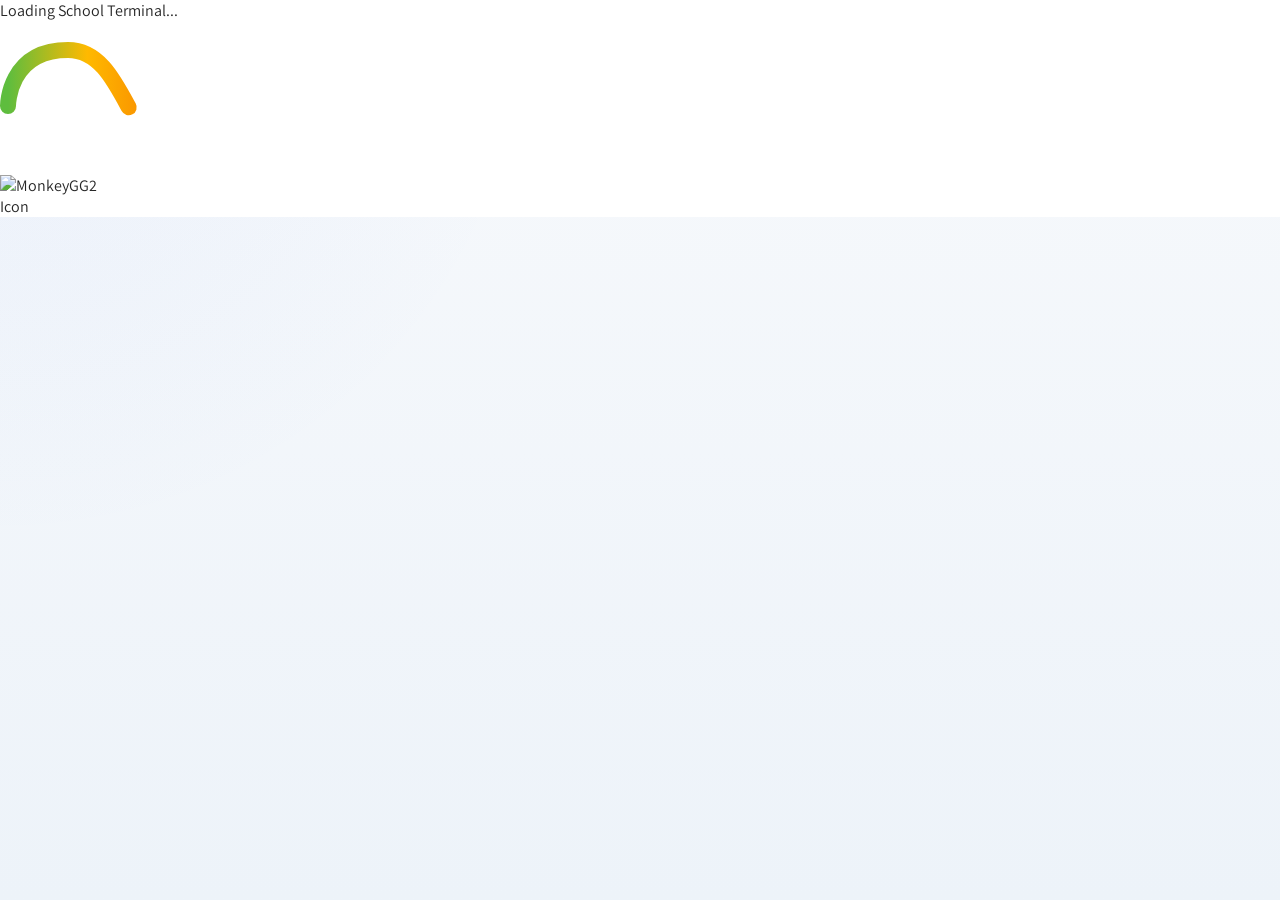
==== commit bd393ca1: "Update index.html" ====
--- a/index.html
+++ b/index.html
@@ -2,992 +2,1219 @@
 <html lang="en">
 
 <head>
-    <meta charset="UTF-8">
-
-    <meta
-        name="viewport"
-        content="width=device-width, initial-scale=1.0"
-    >
-
-    <title>School Terminal</title>
-
-    <meta
-        name="description"
-        content="Play games online"
-    >
-
-    <meta
-        name="theme-color"
-        content="#faf8f6"
-    >
-
-    <link
-        href="css/loading.css"
-        rel="preload"
-        as="style"
-    >
-
-    <link
-        href="https://cdn.jsdelivr.net/npm/jquery@3.7.1/dist/jquery.min.js"
-        rel="preload"
-        as="script"
-    >
-
-    <link
-        href="css/loading.css"
-        rel="stylesheet"
-        type="text/css"
-    >
-
-    <link
-        href="css/style.css"
-        rel="stylesheet"
-        type="text/css"
-    >
+  <script async src="https://www.googletagmanager.com/gtag/js?id=G-5937MNQKK5"></script>
+  <script>
+    window.dataLayer = window.dataLayer || [];
+
+    function gtag() {
+      dataLayer.push(arguments);
+    }
+
+    gtag('js', new Date());
+    gtag('config', 'G-5937MNQKK5');
+  </script>
+
+  <title>School Terminal</title>
+
+  <meta name="description" content="Cool site for stuff" />
+
+  <meta name="keywords"
+    content="games, gamez, unblocked, unblocked games, tunnel rush, run 3, run, 3, hacks, chrome dino unblocked, chrome dino, chrome dinosaur, dinosaur game, dinosaur, chrome hacks, chrome dino hacks, chrome dinosaur hacks, chrome dino game hack, unblocked game site, idle breakout, idle breakout hack, idle breakout save, idle breakout code, idle breakout save generator, idle breakout unblocked, 2048, 2048 unblocked, 2048 no ads, no ads, ads, 2048 high score, cookie clicker, cookie clicker unblocked, cookie clicker github, cookie clicker no ads, flappy bird, flappy bird no ads, flappy bird unblocked, flash games, flash, bloons, bloons tower defense, bloons td, bloons td 1, bloons td 2, bloons td 3, bloons td 4, bloons td 5, bloons td 6, online, duck life, duck life 1, duck life 2, ducklife 3, factory balls, learn to fly, learn to fly game, raft wars, the impossible quiz, this is the only level, impossible quiz, impossible quiz online, impossible quiz answers, impossible quiz question, imposible quiz, quiz, quiz answers, hextris, retrobowl, retrobowl unblocked, retrobowl online, rooftop snipers, rooftop snipers unblocked, slope, slope online, slope unblocked, slope unblocked site, slope unblocked no ads, slope unblocked google site, slope unblocked online, slope unblocked school, smart ball, tunnel rush, tunnel rush online, tunnel rush unblocked, tunnel rush unblocked site, tunnel rush unblocked no ads, tunnel rush unblocked google site, slope google site, tunnel rush google site, tunnel rush unblocked online, tunnel rush unblocked school" />
+
+  <meta name="og:image" content="favicon.png" />
+
+  <link href="js/loading.js" rel="preload" as="script" />
+  <link href="https://cdn.jsdelivr.net/npm/jquery@3.7.1/dist/jquery.min.js" rel="preload" as="script" />
+  <link href="css/loading.css" rel="preload" as="style" type="text/css" />
+  <link href="js/config.js" rel="prefetch" as="script" />
+
+  <link href="fonts/Flexi_IBM_VGA_True_437.svg" rel="prefetch" as="font" />
+  <link href="fonts/Flexi_IBM_VGA_True_437.woff" rel="prefetch" as="font" />
+  <link href="fonts/Flexi_IBM_VGA_True_437.woff2" rel="prefetch" as="font" />
+
+  <link href="css/loading.css" rel="stylesheet" type="text/css" />
+  <link href="css/style.css" rel="stylesheet" type="text/css" />
 </head>
 
 <body>
 
-    <noscript>
-        <p id="noscript-text">
-            This site requires JavaScript.
-        </p>
-    </noscript>
+  <noscript>
+    <p id="noscript-text">
+      This site requires you to be able to run JavaScript.
+    </p>
+  </noscript>
+
+  <div class="loading">
+    <div>
+      <div class="loading-tip"></div>
+
+      <div class="loading-infinity">
+        <br />
+
+        <svg class="infinity"
+          viewBox="0 0 256 128"
+          width="256px"
+          height="128px"
+          xmlns="http://www.w3.org/2000/svg">
+
+          <defs>
+
+            <linearGradient id="grad1" x1="0" y1="0" x2="1" y2="0">
+              <stop offset="0%" stop-color="#5ebd3e" />
+              <stop offset="33%" stop-color="#ffb900" />
+              <stop offset="67%" stop-color="#f78200" />
+              <stop offset="100%" stop-color="#e23838" />
+            </linearGradient>
+
+            <linearGradient id="grad2" x1="1" y1="0" x2="0" y2="0">
+              <stop offset="0%" stop-color="#e23838" />
+              <stop offset="33%" stop-color="#973999" />
+              <stop offset="67%" stop-color="#009cdf" />
+              <stop offset="100%" stop-color="#5ebd3e" />
+            </linearGradient>
+
+          </defs>
+
+          <g fill="none" stroke-linecap="round" stroke-width="16">
+
+            <g class="track" stroke="rgba(0,0,0,0)">
+              <path d="M8,64s0-56,60-56,60,112,120,112,60-56,60-56" />
+              <path d="M248,64s0-56-60-56-60,112-120,112S8,64,8,64" />
+            </g>
+
+            <g stroke-dasharray="180 656">
+
+              <path
+                class="worm1"
+                stroke="url(#grad1)"
+                stroke-dashoffset="0"
+                d="M8,64s0-56,60-56,60,112,120,112,60-56,60-56" />
+
+              <path
+                class="worm2"
+                stroke="url(#grad2)"
+                stroke-dashoffset="358"
+                d="M248,64s0-56-60-56-60,112-120,112S8,64,8,64" />
+
+            </g>
+
+          </g>
+        </svg>
+      </div>
+    </div>
+
+    <div class="loading-icon">
+      <img
+        src="imgs/icon-256-256.png"
+        alt="MonkeyGG2 Icon" />
+    </div>
+  </div>
+
+
+  <section id="everything-else">
+
+    <h1 id="title">
+      School Terminal
+    </h1>
+
+    <logo>
+      <img
+        src="imgs/icon-256-256.png"
+        alt="MonkeyGG2 Icon" />
+    </logo>
+
+    <div id="particles"></div>
+
+    <dialog id="disabled">
+      <div>
+        This feature has been disabled by whoever is hosting this MonkeyGG2 instance.
+      </div>
+    </dialog>
+
+
+    <div class="cloaklaunch">
+
+      <h1 class="cloaker">
+        Press to Continue
+      </h1>
+
+      <h3 class="cloaker">
+        ENABLE POPUPS, SO IT'LL AUTO OPEN CLOAK
+      </h3>
+
+      <span id="disableCloak">
+        POP UP IN THE TOP RIGHT CORNER
+      </span>
+
+    </div>
+
 
     <!-- =====================================================
-         LOADING SCREEN
+         HOMEPAGE
          ===================================================== -->
 
-    <div class="loading">
-
-        <div>
-
-            <div class="loading-tip"></div>
-
-            <div class="loading-infinity">
-
-                <br>
+    <div class="homepage">
+
+      <div class="card-row">
+
+        <div class="column">
+
+          <button type="button">
+
+            <div class="card" data="games">
+
+              <div>
 
                 <svg
-                    class="infinity"
-                    viewBox="0 0 256 128"
-                    width="256"
-                    height="128"
-                    xmlns="http://www.w3.org/2000/svg"
-                >
-
-                    <defs>
-
-                        <linearGradient
-                            id="grad1"
-                            x1="0"
-                            y1="0"
-                            x2="1"
-                            y2="0"
-                        >
-
-                            <stop
-                                offset="0%"
-                                stop-color="#5ebd3e"
-                            >
-
-                            <stop
-                                offset="33%"
-                                stop-color="#ffb900"
-                            >
-
-                            <stop
-                                offset="67%"
-                                stop-color="#f78200"
-                            >
-
-                            <stop
-                                offset="100%"
-                                stop-color="#e23838"
-                            >
-
-                        </linearGradient>
-
-                        <linearGradient
-                            id="grad2"
-                            x1="1"
-                            y1="0"
-                            x2="0"
-                            y2="0"
-                        >
-
-                            <stop
-                                offset="0%"
-                                stop-color="#e23838"
-                            >
-
-                            <stop
-                                offset="33%"
-                                stop-color="#973999"
-                            >
-
-                            <stop
-                                offset="67%"
-                                stop-color="#009cdf"
-                            >
-
-                            <stop
-                                offset="100%"
-                                stop-color="#5ebd3e"
-                            >
-
-                        </linearGradient>
-
-                    </defs>
-
-                    <g
-                        fill="none"
-                        stroke-linecap="round"
-                        stroke-width="16"
-                    >
-
-                        <g
-                            class="track"
-                            stroke="rgba(0,0,0,0)"
-                        >
-
-                            <path
-                                d="M8,64s0-56,60-56,60,112,120,112,60-56,60-56"
-                            ></path>
-
-                            <path
-                                d="M248,64s0-56-60-56-60,112-120,112S8,64,8,64"
-                            ></path>
-
-                        </g>
-
-                        <g stroke-dasharray="180 656">
-
-                            <path
-                                class="worm1"
-                                stroke="url(#grad1)"
-                                stroke-dashoffset="0"
-                                d="M8,64s0-56,60-56,60,112,120,112,60-56,60-56"
-                            ></path>
-
-                            <path
-                                class="worm2"
-                                stroke="url(#grad2)"
-                                stroke-dashoffset="358"
-                                d="M248,64s0-56-60-56-60,112-120,112S8,64,8,64"
-                            ></path>
-
-                        </g>
-
-                    </g>
+                  xmlns="http://www.w3.org/2000/svg"
+                  version="1.1"
+                  xmlns:xlink="http://www.w3.org/1999/xlink"
+                  xmlns:svgjs="http://svgjs.com/svgjs"
+                  width="256"
+                  height="256"
+                  x="0"
+                  y="0"
+                  viewBox="0 0 512 512"
+                  style="margin: 1rem 0"
+                  xml:space="preserve">
+
+                  <defs>
+
+                    <linearGradient
+                      id="a"
+                      x1="-38.17"
+                      x2="-29.916"
+                      y1="631.934"
+                      y2="623.68"
+                      gradientTransform="matrix(21.3333 0 0 -21.3333 996.333 13791.667)"
+                      gradientUnits="userSpaceOnUse">
+
+                      <stop offset="0"
+                        style="
+                          stop-color: rgb(0, 0, 0);
+                          stop-opacity: 0.1;
+                        " />
+
+                      <stop offset="1"
+                        style="
+                          stop-color: rgb(0, 0, 0);
+                          stop-opacity: 0;
+                        " />
+
+                    </linearGradient>
+
+                    <linearGradient
+                      id="b"
+                      x1="-45.683"
+                      x2="-24.059"
+                      y1="639.332"
+                      y2="629.249"
+                      gradientTransform="matrix(21.3333 0 0 -21.3333 996.333 13791.667)"
+                      gradientUnits="userSpaceOnUse">
+
+                      <stop offset="0"
+                        style="
+                          stop-color: rgb(255, 255, 255);
+                          stop-opacity: 0.2;
+                        " />
+
+                      <stop offset="1"
+                        style="
+                          stop-color: rgb(255, 255, 255);
+                          stop-opacity: 0;
+                        " />
+
+                    </linearGradient>
+
+                  </defs>
+
+                  <g>
+
+                    <path
+                      d="M512 256C512 114.844 397.167 0 256 0S0 114.844 0 256c0 69.727 30.309 121.482 89.641 154.245C101.427 492.888 137.385 512 256 512c115.302 0 152.566-17.882 165.385-94.788C481.357 386.198 512 332.13 512 256z"
+                      fill="#303C42">
+                    </path>
+
+                    <path
+                      d="M488.715 285.333C463.018 261.271 448 227.522 448 192c0-18.168 3.918-36.04 11.402-52.533 19.776 34.38 31.264 74.103 31.264 116.533.001 10.32-.771 19.995-1.951 29.333z"
+                      fill="#F2F2F2">
+                    </path>
+
+                    <circle
+                      cx="256"
+                      cy="149.333"
+                      r="106.667"
+                      fill="#F2F2F2">
+                    </circle>
+
+                    <path
+                      d="M52.598 139.467C60.082 155.96 64 173.832 64 192c0 35.251-14.844 68.836-40.258 92.868-1.428-9.247-2.409-18.764-2.409-28.868 0-42.43 11.489-82.152 31.265-116.533z"
+                      fill="#F2F2F2">
+                    </path>
+
+                    <path
+                      d="M256 490.667c-124.896 0-140.979-20.281-147.854-106.24 30.708-33.25 86.833-53.76 147.854-53.76s117.146 20.51 147.854 53.76c-6.875 85.958-22.958 106.24-147.854 106.24z"
+                      fill="#FEE4D0">
+                    </path>
+
+                    <path
+                      d="M424.6 390.984c.292-3.152.632-6.142.879-9.453a10.743 10.743 0 0 0-2.521-7.719C389.02 334.041 325.041 309.333 256 309.333s-133.021 24.708-166.958 64.479a10.743 10.743 0 0 0-2.521 7.719c.057.76.143 1.418.202 2.169-28.641-19.128-47.729-44.467-57.525-75.514C64.376 279.922 85.333 237.188 85.333 192c0-25.608-6.943-50.56-19.53-72.911 40.25-55.755 104.251-93.048 177.122-97.092C178.461 28.566 128 83.163 128 149.333c0 70.583 57.417 128 128 128s128-57.417 128-128c0-66.171-50.461-120.767-114.926-127.337 72.871 4.044 136.872 41.337 177.122 97.092-12.587 22.352-19.53 47.303-19.53 72.911 0 45.802 21.447 88.967 57.414 117.219-9.359 35.352-29.006 62.456-59.48 81.766z"
+                      fill="#D32F2F">
+                    </path>
+
+                  </g>
 
                 </svg>
 
+              </div>
+
+              <h5>
+                Games
+              </h5>
+
+              <p>
+                Huge collection of Games to try out, featuring MotoX3M, Flappy Bird, Core Ball & more!
+              </p>
+
             </div>
 
-        </div>
-
-        <div class="loading-icon">
-
-            <img
-                src="imgs/icon-256-256.png"
-                alt="School Terminal"
-            >
-
-        </div>
+          </button>
+
+        </div>
+
+
+        <div class="column">
+
+          <button type="button">
+
+            <div class="card" data="proxy">
+
+              <div class="img-container">
+
+                <img
+                  src="imgs/violet-256-256.png"
+                  alt="Proxy Icon" />
+
+              </div>
+
+              <h5>
+                Proxy
+              </h5>
+
+              <p>
+                Our proxy will let you bypass network restrictions so you can access sites and even play online browser games without censorship!
+              </p>
+
+            </div>
+
+          </button>
+
+        </div>
+
+
+        <div class="column">
+
+          <button type="button">
+
+            <div class="card" data="settings">
+
+              <div class="img-container">
+
+                <svg
+                  xmlns="http://www.w3.org/2000/svg"
+                  version="1.1"
+                  xmlns:xlink="http://www.w3.org/1999/xlink"
+                  xmlns:svgjs="http://svgjs.com/svgjs"
+                  width="256"
+                  height="256"
+                  x="0"
+                  y="0"
+                  viewBox="0 0 512.207 512.207"
+                  style="enable-background:new 0 0 512 512"
+                  xml:space="preserve">
+
+                  <g>
+
+                    <path
+                      fill="#587AA1"
+                      d="M466.104 256.049c0-4.883-.174-9.82-.52-14.754l46.624-39.918-2.277-9.018a265.273 265.273 0 0 0-12.022-36.324 265.347 265.347 0 0 0-17.176-34.17l-4.767-7.987-61.095 4.734a211.766 211.766 0 0 0-21.075-21.108l4.743-61.208-7.987-4.766a265.257 265.257 0 0 0-34.185-17.184A265.223 265.223 0 0 0 320.059 2.33L311.041.053l-39.847 46.54a210.79 210.79 0 0 0-15.089-.542l-45 44.997 45 45c66.168 0 120 53.832 120 120s-53.832 120-120 120l-45 45 45 44.998c4.911 0 9.82-.172 14.754-.518l39.918 46.624 9.018-2.277a265.273 265.273 0 0 0 36.324-12.022 265.083 265.083 0 0 0 34.169-17.177l7.987-4.766-4.734-61.095a211.659 211.659 0 0 0 21.108-21.075l61.208 4.743 4.766-7.987a265.257 265.257 0 0 0 17.184-34.185 265.223 265.223 0 0 0 12.016-36.308l2.277-9.018-46.54-39.847c.361-5.05.544-10.099.544-15.089z">
+                    </path>
+
+                    <path
+                      fill="#6C90B8"
+                      d="M46.104 256.049c0-4.883.174-9.82.52-14.754L0 201.377l2.277-9.018a265.273 265.273 0 0 1 12.022-36.324 265.347 265.347 0 0 1 17.176-34.17l4.767-7.987 61.095 4.734a211.766 211.766 0 0 1 21.075-21.108l-4.743-61.208 7.987-4.766a265.257 265.257 0 0 1 34.185-17.184A265.223 265.223 0 0 1 192.149 2.33l9.018-2.277 39.847 46.54a210.79 210.79 0 0 1 15.089-.542v89.997c-66.168 0-120 53.832-120 120s53.832 120 120 120v89.998c-4.911 0-9.82-.172-14.754-.518l-39.918 46.624-9.018-2.277a265.273 265.273 0 0 1-36.324-12.022 265.083 265.083 0 0 1-34.169-17.177l-7.987-4.766 4.734-61.095a211.659 211.659 0 0 1-21.108-21.075l-61.208 4.743-4.766-7.987a265.257 265.257 0 0 1-17.184-34.185 265.223 265.223 0 0 1-12.016-36.308l-2.277-9.018 46.54-39.847a211.384 211.384 0 0 1-.544-15.089z">
+                    </path>
+
+                    <path
+                      fill="#81A6C7"
+                      d="m256.104 106.049-30 30 30 30c49.626 0 90 40.374 90 90s-40.374 90-90 90l-30 30 30 30c82.711 0 150-67.289 150-150s-67.29-150-150-150z">
+                    </path>
+
+                    <path
+                      fill="#97BEDB"
+                      d="M166.104 256.049c0-49.626 40.374-90 90-90v-60c-82.711 0-150 67.289-150 150s67.289 150 150 150v-60c-49.626 0-90-40.374-90-90z">
+                    </path>
+
+                  </g>
+
+                </svg>
+
+              </div>
+
+              <h5>
+                Settings
+              </h5>
+
+              <p>
+                A ton of customizable settings and features all at your fingertips!
+              </p>
+
+            </div>
+
+          </button>
+
+        </div>
+
+      </div>
 
     </div>
 
+
     <!-- =====================================================
-         EVERYTHING
+         GAMES
          ===================================================== -->
 
-    <section id="everything-else">
-
-        <!-- =================================================
-             LEFT NAVIGATION
-             ================================================= -->
-
-        <nav class="portal-nav">
-
-            <div class="portal-brand">
-                ST
+    <div class="games">
+
+      <div class="searchbar">
+
+        <input
+          type="text"
+          id="search"
+          placeholder="Search For Games..." />
+
+        <select id="sort">
+
+          <option value="alphabetical">
+            Alphabetical
+          </option>
+
+          <option value="reverse">
+            Reverse Alphabetical
+          </option>
+
+        </select>
+
+        <button
+          type="button"
+          class="randgame"
+          onclick="randomGame()">
+
+          Random Game
+
+        </button>
+
+      </div>
+
+      <ul id="gamesList"></ul>
+
+    </div>
+
+
+    <!-- =====================================================
+         SETTINGS
+         ===================================================== -->
+
+    <div class="settings">
+
+      <div class="setting-bg">
+
+        <h4>
+          Settings
+        </h4>
+
+        <h6>
+          Notice: All changes occur on page refresh
+        </h6>
+
+
+        <div class="setting">
+
+          <button
+            class="save-button"
+            id="download">
+
+            Download Game Data
+
+          </button>
+
+          <button
+            class="save-button"
+            id="upload">
+
+            Upload Game Data
+
+          </button>
+
+          <p class="upload-result"></p>
+
+        </div>
+
+
+        <div class="setting">
+
+          <h5>
+            Cloak and Mask Presets
+          </h5>
+
+          <p>
+            If the 2 settings are enabled, choose without typing it out
+          </p>
+
+          <select id="presets">
+
+            <option value="classroom">
+              Google Classroom
+            </option>
+
+            <option value="drive">
+              Google Drive
+            </option>
+
+            <option value="mail">
+              Google Mail
+            </option>
+
+            <option value="canvas">
+              Canvas
+            </option>
+
+          </select>
+
+          <button
+            type="button"
+            class="submit-button"
+            onclick="updatePreset()">
+
+            Submit
+
+          </button>
+
+        </div>
+
+
+        <div class="setting">
+
+          <h5>
+            Cloak
+          </h5>
+
+          <p>
+            Toggles if Cloak is forced
+          </p>
+
+          <label class="switch">
+
+            <input
+              id="cloakCheckboxInput"
+              type="checkbox"
+              hidden />
+
+            <div class="switch__wrapper">
+              <div class="switch__toggle"></div>
             </div>
 
+          </label>
+
+        </div>
+
+
+        <div class="setting">
+
+          <h5>
+            Cloak URL
+          </h5>
+
+          <p>
+            This site will appear in your history instead of MonkeyGG2.
+          </p>
+
+          <input
+            id="cloakUrlInput"
+            class="text-field"
+            type="text"
+            placeholder="https://google.com/maps" />
+
+          <button
+            type="button"
+            id="cloakUrlSubmit"
+            class="submit-button">
+
+            Submit
+
+          </button>
+
+        </div>
+
+
+        <div class="setting">
+
+          <h5>
+            Mask
+          </h5>
+
+          <p>
+            Toggles if mask is applied on loading
+          </p>
+
+          <label class="switch">
+
+            <input
+              id="maskCheckboxInput"
+              type="checkbox"
+              hidden />
+
+            <div class="switch__wrapper">
+              <div class="switch__toggle"></div>
+            </div>
+
+          </label>
+
+        </div>
+
+
+        <div class="setting">
+
+          <h5>
+            Mask Title
+          </h5>
+
+          <p>
+            This site's title will replace MonkeyGG2's title.
+          </p>
+
+          <input
+            id="maskTitleInput"
+            class="text-field"
+            type="text"
+            placeholder="Home" />
+
+          <button
+            type="button"
+            id="maskTitleSubmit"
+            class="submit-button">
+
+            Submit
+
+          </button>
+
+        </div>
+
+
+        <div class="setting">
+
+          <h5>
+            Mask Icon URL
+          </h5>
+
+          <p>
+            This site's icon will replace MonkeyGG2's icon.
+          </p>
+
+          <input
+            id="maskIconInput"
+            class="text-field"
+            type="text"
+            placeholder="https://google.com/maps/ic_product_classroom_32.png" />
+
+          <button
+            type="button"
+            id="maskIconSubmit"
+            class="submit-button">
+
+            Submit
+
+          </button>
+
+        </div>
+
+
+        <div class="setting">
+
+          <h5>
+            Shortcuts
+          </h5>
+
+          <p>
+            Shortcuts will help some people navigate the site easier.
+          </p>
+
+        </div>
+
+
+        <div class="setting">
+
+          <div id="keybind-1">
+
+            <h5>
+              Slot 1
+            </h5>
+
+            <p>
+              Press a button then press a key on your keyboard to choose
+            </p>
+
             <button
-                class="active portal-nav-button"
-                data-nav="games"
-                title="Games"
-            >
-                🎮
+              type="button"
+              class="keySlot 1">
+              Set Key
             </button>
 
+            <p style="display:inline;">+</p>
+
             <button
-                class="portal-nav-button"
-                data-nav="recent"
-                title="Recently Played"
-            >
-                🕘
+              type="button"
+              class="keySlot 2">
+              Set Key
             </button>
 
+            <p style="display:inline;">+</p>
+
             <button
-                class="portal-nav-button"
-                data-nav="arcade"
-                title="Arcade"
-            >
-                🕹️
+              type="button"
+              class="keySlot 3">
+              Set Key (Optional)
             </button>
 
+            <p style="display:inline;">=</p>
+
+            <select class="slot-action">
+
+              <option value="makecloak()">
+                Cloak
+              </option>
+
+              <option value="mask()">
+                Mask
+              </option>
+
+              <option value="returnHome()">
+                Return to Home
+              </option>
+
+              <option value="mute()">
+                Mute
+              </option>
+
+              <option value="#">
+                Pop-up Tab
+              </option>
+
+              <option value="eval(prompt('What do you want to run?')); pressedKeys = {};">
+                Custom JS
+              </option>
+
+              <option value="#">
+                Select an option ▼
+              </option>
+
+            </select>
+
+          </div>
+
+
+          <div id="keybind-2">
+
+            <h5>
+              Slot 2
+            </h5>
+
+            <p>
+              Press a button then press a key on your keyboard to choose
+            </p>
+
             <button
-                class="portal-nav-button"
-                data-nav="puzzle"
-                title="Puzzle"
-            >
-                🧩
+              type="button"
+              class="keySlot 1">
+              Set Key
             </button>
 
+            <p style="display:inline;">+</p>
+
             <button
-                class="portal-nav-button"
-                data-nav="sports"
-                title="Sports"
-            >
-                🏀
+              type="button"
+              class="keySlot 2">
+              Set Key
             </button>
 
+            <p style="display:inline;">+</p>
+
             <button
-                class="portal-nav-button"
-                data-nav="action"
-                title="Action"
-            >
-                ⚡
+              type="button"
+              class="keySlot 3">
+              Set Key (Optional)
             </button>
 
+            <p style="display:inline;">=</p>
+
+            <select class="slot-action">
+
+              <option value="makecloak()">
+                Cloak
+              </option>
+
+              <option value="mask()">
+                Mask
+              </option>
+
+              <option value="returnHome()">
+                Return to Home
+              </option>
+
+              <option value="mute()">
+                Mute
+              </option>
+
+              <option value="#">
+                Pop-up Tab
+              </option>
+
+              <option value="eval(prompt('What do you want to run?')); pressedKeys = {};">
+                Custom JS
+              </option>
+
+              <option value="#">
+                Select an option ▼
+              </option>
+
+            </select>
+
+          </div>
+
+
+          <div id="keybind-3">
+
+            <h5>
+              Slot 3
+            </h5>
+
+            <p>
+              Press a button then press a key on your keyboard to choose
+            </p>
+
             <button
-                class="portal-nav-button"
-                data-nav="favorites"
-                title="Favorites"
-            >
-                ★
+              type="button"
+              class="keySlot 1">
+              Set Key
             </button>
 
-        </nav>
-
-        <!-- =================================================
-             TOP HEADER
-             ================================================= -->
-
-        <header class="portal-topbar">
-
-            <div class="portal-logo">
-
-                <div class="portal-logo-mark">
-                    ST
-                </div>
-
-                <div class="portal-logo-text">
-                    School Terminal
-                </div>
-
+            <p style="display:inline;">+</p>
+
+            <button
+              type="button"
+              class="keySlot 2">
+              Set Key
+            </button>
+
+            <p style="display:inline;">+</p>
+
+            <button
+              type="button"
+              class="keySlot 3">
+              Set Key (Optional)
+            </button>
+
+            <p style="display:inline;">=</p>
+
+            <select class="slot-action">
+
+              <option value="makecloak()">
+                Cloak
+              </option>
+
+              <option value="mask()">
+                Mask
+              </option>
+
+              <option value="returnHome()">
+                Return to Home
+              </option>
+
+              <option value="mute()">
+                Mute
+              </option>
+
+              <option value="#">
+                Pop-up Tab
+              </option>
+
+              <option value="eval(prompt('What do you want to run?')); pressedKeys = {};">
+                Custom JS
+              </option>
+
+              <option value="#">
+                Select an option ▼
+              </option>
+
+            </select>
+
+          </div>
+
+        </div>
+
+
+        <div class="setting">
+
+          <h5>
+            Background
+          </h5>
+
+          <p>
+            Background can cause a lot of lag. Disable if your computer is diagnosed with low FPS.
+          </p>
+
+          <label class="switch">
+
+            <input
+              type="checkbox"
+              id="backgroundCheckboxInput"
+              hidden />
+
+            <div class="switch__wrapper">
+              <div class="switch__toggle"></div>
             </div>
 
-            <div class="portal-actions">
-
-                <button
-                    class="portal-action"
-                    id="settingsTopButton"
-                    title="Settings"
-                >
-                    ⚙
-                </button>
-
-                <button
-                    class="portal-action"
-                    title="Notifications"
-                >
-                    ♧
-                </button>
-
-                <div class="portal-avatar">
-                    🙂
-                </div>
-
-            </div>
-
-        </header>
-
-        <!-- =================================================
-             CLOAK
-             ================================================= -->
-
-        <div class="cloaklaunch">
-
-            <h1 class="cloaker">
-                Press to Continue
-            </h1>
-
-            <h3 class="cloaker">
-                ENABLE POPUPS, SO IT'LL AUTO OPEN CLOAK
-            </h3>
-
-            <span id="disableCloak">
-                POP UP IN THE TOP RIGHT CORNER
-            </span>
-
-        </div>
-
-        <!-- =================================================
-             HOMEPAGE
-             ================================================= -->
-
-        <div class="homepage">
-
-            <div class="welcome-home">
-
-                <div class="welcome-text">
-
-                    <span class="welcome-small">
-                        SCHOOL TERMINAL
-                    </span>
-
-                    <h1>
-                        Welcome back.
-                    </h1>
-
-                    <p>
-                        Take a quick break and discover something fun to play.
-                    </p>
-
-                    <button
-                        class="welcome-play-button"
-                        data-open-games
-                    >
-                        Browse Games
-                    </button>
-
-                </div>
-
-                <div class="welcome-art">
-
-                    <div class="welcome-controller">
-                        🎮
-                    </div>
-
-                    <div class="welcome-circle circle-one"></div>
-                    <div class="welcome-circle circle-two"></div>
-                    <div class="welcome-circle circle-three"></div>
-
-                </div>
-
-            </div>
-
-        </div>
-
-        <!-- =================================================
-             GAMES
-             ================================================= -->
-
-        <div class="games">
-
-            <!-- Welcome -->
-
-            <div class="portal-welcome">
-
-                <div>
-
-                    <h1>
-                        Welcome to School Terminal
-                    </h1>
-
-                    <p>
-                        Find something fun to play.
-                    </p>
-
-                </div>
-
-            </div>
-
-            <!-- Categories -->
-
-            <div class="category-bar">
-
-                <button
-                    class="category-button active"
-                    data-category="all"
-                >
-                    All Games
-                </button>
-
-                <button
-                    class="category-button"
-                    data-category="arcade"
-                >
-                    Arcade
-                </button>
-
-                <button
-                    class="category-button"
-                    data-category="action"
-                >
-                    Action
-                </button>
-
-                <button
-                    class="category-button"
-                    data-category="adventure"
-                >
-                    Adventure
-                </button>
-
-                <button
-                    class="category-button"
-                    data-category="puzzle"
-                >
-                    Puzzle
-                </button>
-
-                <button
-                    class="category-button"
-                    data-category="sports"
-                >
-                    Sports
-                </button>
-
-                <button
-                    class="category-button"
-                    data-category="racing"
-                >
-                    Racing
-                </button>
-
-                <button
-                    class="category-button"
-                    data-category="platformer"
-                >
-                    Platformer
-                </button>
-
-                <button
-                    class="category-button"
-                    data-category="multiplayer"
-                >
-                    Multiplayer
-                </button>
-
-                <button
-                    class="category-button"
-                    data-category="retro"
-                >
-                    Retro
-                </button>
-
-            </div>
-
-            <!-- Search -->
-
-            <div class="searchbar">
-
-                <input
-                    type="text"
-                    id="search"
-                    placeholder="Search games..."
-                    autocomplete="off"
-                >
-
-                <select id="sort">
-
-                    <option value="alphabetical">
-                        A-Z
-                    </option>
-
-                    <option value="reverse">
-                        Z-A
-                    </option>
-
-                </select>
-
-                <button
-                    type="button"
-                    class="randgame"
-                    id="randomGame"
-                >
-                    🎲 Random Game
-                </button>
-
-            </div>
-
-            <!-- Featured -->
-
-            <section class="game-section">
-
-                <div class="game-section-header">
-
-                    <h2>
-                        Games picked just for you
-                    </h2>
-
-                </div>
-
-                <div
-                    id="featuredGames"
-                    class="game-grid featured-game-grid"
-                ></div>
-
-            </section>
-
-            <!-- Recently played -->
-
-            <section
-                class="game-section"
-                id="recentSection"
-            >
-
-                <div class="game-section-header">
-
-                    <h2>
-                        Recently played
-                    </h2>
-
-                </div>
-
-                <div
-                    id="recentGames"
-                    class="game-grid"
-                ></div>
-
-            </section>
-
-            <!-- New games -->
-
-            <section class="game-section">
-
-                <div class="game-section-header">
-
-                    <h2>
-                        New games we love
-                    </h2>
-
-                </div>
-
-                <div
-                    id="newGames"
-                    class="game-grid"
-                ></div>
-
-            </section>
-
-            <!-- All games -->
-
-            <section class="game-section">
-
-                <div class="game-section-header">
-
-                    <h2>
-                        All games
-                    </h2>
-
-                </div>
-
-                <ul id="gamesList"></ul>
-
-            </section>
-
-        </div>
-
-        <!-- =================================================
-             SETTINGS
-             ================================================= -->
-
-        <div class="settings">
-
-            <div class="setting-bg">
-
-                <h4>
-                    Settings
-                </h4>
-
-                <h6>
-                    Customize your School Terminal experience.
-                </h6>
-
-                <div class="setting">
-
-                    <button
-                        class="save-button"
-                        id="download"
-                    >
-                        Download Game Data
-                    </button>
-
-                    <button
-                        class="save-button"
-                        id="upload"
-                    >
-                        Upload Game Data
-                    </button>
-
-                    <p class="upload-result"></p>
-
-                </div>
-
-                <div class="setting">
-
-                    <h5>
-                        Cloak
-                    </h5>
-
-                    <p>
-                        Open the site inside another page.
-                    </p>
-
-                    <label class="switch">
-
-                        <input
-                            id="cloakCheckboxInput"
-                            type="checkbox"
-                            hidden
-                        >
-
-                        <div class="switch__wrapper">
-                            <div class="switch__toggle"></div>
-                        </div>
-
-                    </label>
-
-                </div>
-
-                <div class="setting">
-
-                    <h5>
-                        Cloak URL
-                    </h5>
-
-                    <input
-                        id="cloakUrlInput"
-                        class="text-field"
-                        type="text"
-                        placeholder="https://google.com/"
-                    >
-
-                    <button
-                        id="cloakUrlSubmit"
-                        class="submit-button"
-                    >
-                        Save
-                    </button>
-
-                </div>
-
-                <div class="setting">
-
-                    <h5>
-                        Mask
-                    </h5>
-
-                    <p>
-                        Change the title and icon shown in the browser tab.
-                    </p>
-
-                    <label class="switch">
-
-                        <input
-                            id="maskCheckboxInput"
-                            type="checkbox"
-                            hidden
-                        >
-
-                        <div class="switch__wrapper">
-                            <div class="switch__toggle"></div>
-                        </div>
-
-                    </label>
-
-                </div>
-
-                <div class="setting">
-
-                    <h5>
-                        Mask Title
-                    </h5>
-
-                    <input
-                        id="maskTitleInput"
-                        class="text-field"
-                        type="text"
-                        placeholder="Google Maps"
-                    >
-
-                    <button
-                        id="maskTitleSubmit"
-                        class="submit-button"
-                    >
-                        Save
-                    </button>
-
-                </div>
-
-                <div class="setting">
-
-                    <h5>
-                        Mask Icon URL
-                    </h5>
-
-                    <input
-                        id="maskIconInput"
-                        class="text-field"
-                        type="text"
-                        placeholder="https://..."
-                    >
-
-                    <button
-                        id="maskIconSubmit"
-                        class="submit-button"
-                    >
-                        Save
-                    </button>
-
-                </div>
-
-                <div class="setting">
-
-                    <h5>
-                        Background
-                    </h5>
-
-                    <label class="switch">
-
-                        <input
-                            id="backgroundCheckboxInput"
-                            type="checkbox"
-                            hidden
-                        >
-
-                        <div class="switch__wrapper">
-                            <div class="switch__toggle"></div>
-                        </div>
-
-                    </label>
-
-                </div>
-
-                <h4>
-                    Appearance
-                </h4>
-
-                <div class="setting">
-
-                    <label for="bg">
-                        Background
-                    </label>
-
-                    <input
-                        type="color"
-                        id="bg"
-                        value="#faf8f6"
-                        class="color-input"
-                    >
-
-                    <br>
-
-                    <label for="block-color">
-                        Block
-                    </label>
-
-                    <input
-                        type="color"
-                        id="block-color"
-                        value="#ffffff"
-                        class="color-input"
-                    >
-
-                    <br>
-
-                    <label for="button-color">
-                        Buttons
-                    </label>
-
-                    <input
-                        type="color"
-                        id="button-color"
-                        value="#ffffff"
-                        class="color-input"
-                    >
-
-                    <br>
-
-                    <label for="games-color">
-                        Games
-                    </label>
-
-                    <input
-                        type="color"
-                        id="games-color"
-                        value="#ffffff"
-                        class="color-input"
-                    >
-
-                    <br>
-
-                    <label for="hover-color">
-                        Hover
-                    </label>
-
-                    <input
-                        type="color"
-                        id="hover-color"
-                        value="#f1efed"
-                        class="color-input"
-                    >
-
-                    <br>
-
-                    <label for="scrollbar-color">
-                        Scrollbar
-                    </label>
-
-                    <input
-                        type="color"
-                        id="scrollbar-color"
-                        value="#c7c2bd"
-                        class="color-input"
-                    >
-
-                    <br>
-
-                    <label for="scroll-track-color">
-                        Scroll Track
-                    </label>
-
-                    <input
-                        type="color"
-                        id="scroll-track-color"
-                        value="#f4f2f0"
-                        class="color-input"
-                    >
-
-                    <br>
-
-                    <label for="font-color">
-                        Text
-                    </label>
-
-                    <input
-                        type="color"
-                        id="font-color"
-                        value="#252525"
-                        class="color-input"
-                    >
-
-                    <br>
-
-                    <button
-                        class="save-button"
-                        onclick="restoreColorChanges()"
-                    >
-                        Restore Defaults
-                    </button>
-
-                    <button
-                        class="save-button"
-                        onclick="saveColorChanges()"
-                    >
-                        Save Changes
-                    </button>
-
-                </div>
-
-            </div>
-
-        </div>
-
-        <!-- =================================================
-             FOOTER
-             ================================================= -->
-
-        <footer class="portal-footer">
-
-            <span>
-                © 2026 School Terminal
-            </span>
-
-            <div>
-
-                <a href="#">
-                    Privacy
-                </a>
-
-                <a href="#">
-                    Terms
-                </a>
-
-                <a href="#">
-                    About
-                </a>
-
-                <a href="#">
-                    •••
-                </a>
-
-            </div>
-
-        </footer>
-
-    </section>
-
-    <!-- =====================================================
-         PAGE LOADER
-         ===================================================== -->
-
-    <section id="page-loader">
-
-        <iframe></iframe>
-
-        <button
-            id="gameButton"
-            class="in-game-button"
-        >
-
-            ←
-
-        </button>
-
-        <button
-            id="refresh"
-            class="in-game-button"
-        >
-
-            ↻
-
-        </button>
-
-    </section>
-
-    <!-- =====================================================
-         SCRIPTS
-         ===================================================== -->
-
-    <script src="js/config.js"></script>
-
-    <script src="https://cdn.jsdelivr.net/npm/jquery@3.7.1/dist/jquery.min.js"></script>
-
-    <script
-        src="js/loading.js"
-        defer
-    ></script>
-
-    <script
-        src="https://cdn.jsdelivr.net/npm/p5@1.8.0/lib/p5.min.js"
-        defer
-    ></script>
-
-    <script
-        src="js/bg.js"
-        defer
-    ></script>
-
-    <script
-        src="js/index.js"
-        defer
-    ></script>
+          </label>
+
+        </div>
+
+
+        <h4>
+          Appearance
+        </h4>
+
+
+        <div class="setting">
+
+          <h5>
+            Custom Theme
+          </h5>
+
+
+          <label for="bg">
+            Background Color:
+          </label>
+
+          <input
+            type="color"
+            id="bg"
+            name="bg"
+            value="#202020"
+            class="color-input" />
+
+          <br />
+
+
+          <label for="block-color">
+            Block Color:
+          </label>
+
+          <input
+            type="color"
+            id="block-color"
+            name="block-color"
+            value="#2b2b2b"
+            class="color-input" />
+
+          <br />
+
+
+          <label for="button-color">
+            Button Color:
+          </label>
+
+          <input
+            type="color"
+            id="button-color"
+            name="button-color"
+            value="#373737"
+            class="color-input" />
+
+          <br />
+
+
+          <label for="games-color">
+            Games Color:
+          </label>
+
+          <input
+            type="color"
+            id="games-color"
+            name="games-color"
+            value="#373737"
+            class="color-input" />
+
+          <br />
+
+
+          <label for="hover-color">
+            Hover Color:
+          </label>
+
+          <input
+            type="color"
+            id="hover-color"
+            name="hover-color"
+            value="#3c3c3c"
+            class="color-input" />
+
+          <br />
+
+
+          <label for="scrollbar-color">
+            Scrollbar Color:
+          </label>
+
+          <input
+            type="color"
+            id="scrollbar-color"
+            name="scrollbar-color"
+            value="#434343"
+            class="color-input" />
+
+          <br />
+
+
+          <label for="scroll-track-color">
+            Scroll Track Color:
+          </label>
+
+          <input
+            type="color"
+            id="scroll-track-color"
+            name="scroll-track-color"
+            value="#111111"
+            class="color-input" />
+
+          <br />
+
+
+          <label for="font-color">
+            Font Color:
+          </label>
+
+          <input
+            type="color"
+            id="font-color"
+            name="font-color"
+            value="#dcddde"
+            class="color-input" />
+
+          <br />
+
+
+          <button
+            type="button"
+            class="save-button"
+            onclick="restoreColorChanges()">
+
+            Restore Defaults
+
+          </button>
+
+
+          <button
+            type="button"
+            class="save-button"
+            onclick="saveColorChanges()">
+
+            Save Changes
+
+          </button>
+
+        </div>
+
+      </div>
+
+    </div>
+
+  </section>
+
+
+  <!-- =====================================================
+       PAGE LOADER
+       ===================================================== -->
+
+  <section id="page-loader">
+
+    <iframe></iframe>
+
+
+    <button
+      id="gameButton"
+      class="in-game-button">
+
+      <svg
+        class="svg-inline--fa fa-chevron-left fa-w-10"
+        aria-hidden="true"
+        focusable="false"
+        data-prefix="fas"
+        data-icon="chevron-left"
+        role="img"
+        xmlns="http://www.w3.org/2000/svg"
+        viewBox="0 0 320 512">
+
+        <path
+          fill="currentColor"
+          d="M34.52 239.03L228.87 44.69c9.37-9.37 24.57-9.37 33.94 0l22.67 22.67c9.36 9.36 9.37 24.52.04 33.9L131.49 256l154.02 154.75c9.34 9.38 9.32 24.54-.04 33.9l-22.67 22.67c-9.37 9.37-24.57 9.37-33.94 0L34.52 272.97c-9.37-9.37-9.37-24.57 0-33.94z">
+        </path>
+
+      </svg>
+
+      <img
+        src="imgs/icon-256-256.png"
+        width="36"
+        height="36"
+        alt="Logo" />
+
+    </button>
+
+
+    <button
+      id="refresh"
+      class="in-game-button">
+
+      <img
+        src="imgs/refresh.png"
+        width="40"
+        height="36"
+        alt="Logo" />
+
+      <svg
+        class="svg-inline--fa fa-chevron-left fa-w-10"
+        aria-hidden="true"
+        focusable="false"
+        data-prefix="fas"
+        data-icon="chevron-left"
+        role="img"
+        xmlns="http://www.w3.org/2000/svg"
+        viewBox="0 0 320 512">
+
+        <path
+          fill="currentColor"
+          d="M34.52 239.03L228.87 44.69c9.37-9.37 24.57-9.37 33.94 0l22.67 22.67c9.36 9.36 9.37 24.52.04 33.9L131.49 256l154.02 154.75c9.34 9.38 9.32 24.54-.04 33.9l-22.67 22.67c-9.37 9.37-24.57-9.37-33.94 0L34.52 272.97c-9.37-9.37-9.37-24.57-33.94 0L34.52 239.03z">
+        </path>
+
+      </svg>
+
+    </button>
+
+  </section>
+
+
+  <!-- =====================================================
+       SCRIPTS
+       ===================================================== -->
+
+  <script src="js/config.js"></script>
+
+  <script src="https://cdn.jsdelivr.net/npm/jquery@3.7.1/dist/jquery.min.js"></script>
+
+  <script src="js/loading.js" defer></script>
+
+  <script
+    src="https://cdn.jsdelivr.net/npm/p5@1.8.0/lib/p5.min.js"
+    defer>
+  </script>
+
+  <script src="js/bg.js" defer></script>
+
+  <script src="js/index.js" defer></script>
+
+
+  <!-- =====================================================
+       EAGLERCRAFT URL FIX + ORIGINAL TAB REFRESH
+       ===================================================== -->
+
+  <script>
+
+    document.addEventListener(
+      'click',
+      function (event) {
+
+        const game =
+          event.target.closest(
+            '#gamesList li'
+          );
+
+        if (!game) {
+          return;
+        }
+
+
+        let gameUrl =
+          game.getAttribute('url');
+
+
+        if (!gameUrl) {
+          return;
+        }
+
+
+        /*
+         * Eaglercraft specifically.
+         *
+         * Example:
+         *
+         * /games/ampler-launcher/mc/1.5.2
+         *
+         * becomes:
+         *
+         * /games/ampler-launcher/mc/1.5.2/
+         */
+
+        if (
+          gameUrl.includes(
+            '/games/ampler-launcher/mc/'
+          ) &&
+          !gameUrl.endsWith('/')
+        ) {
+
+          gameUrl += '/';
+
+          game.setAttribute(
+            'url',
+            gameUrl
+          );
+
+
+          console.log(
+            '[EAGLERCRAFT] Fixed game URL:',
+            gameUrl
+          );
+        }
+
+
+        /*
+         * Refresh the ORIGINAL tab after
+         * index.js has had time to open the
+         * actual game in the new tab.
+         */
+
+        setTimeout(
+          function () {
+
+            window.location.reload();
+
+          },
+          300
+        );
+
+      },
+      true
+    );
+
+  </script>
 
 </body>
 
